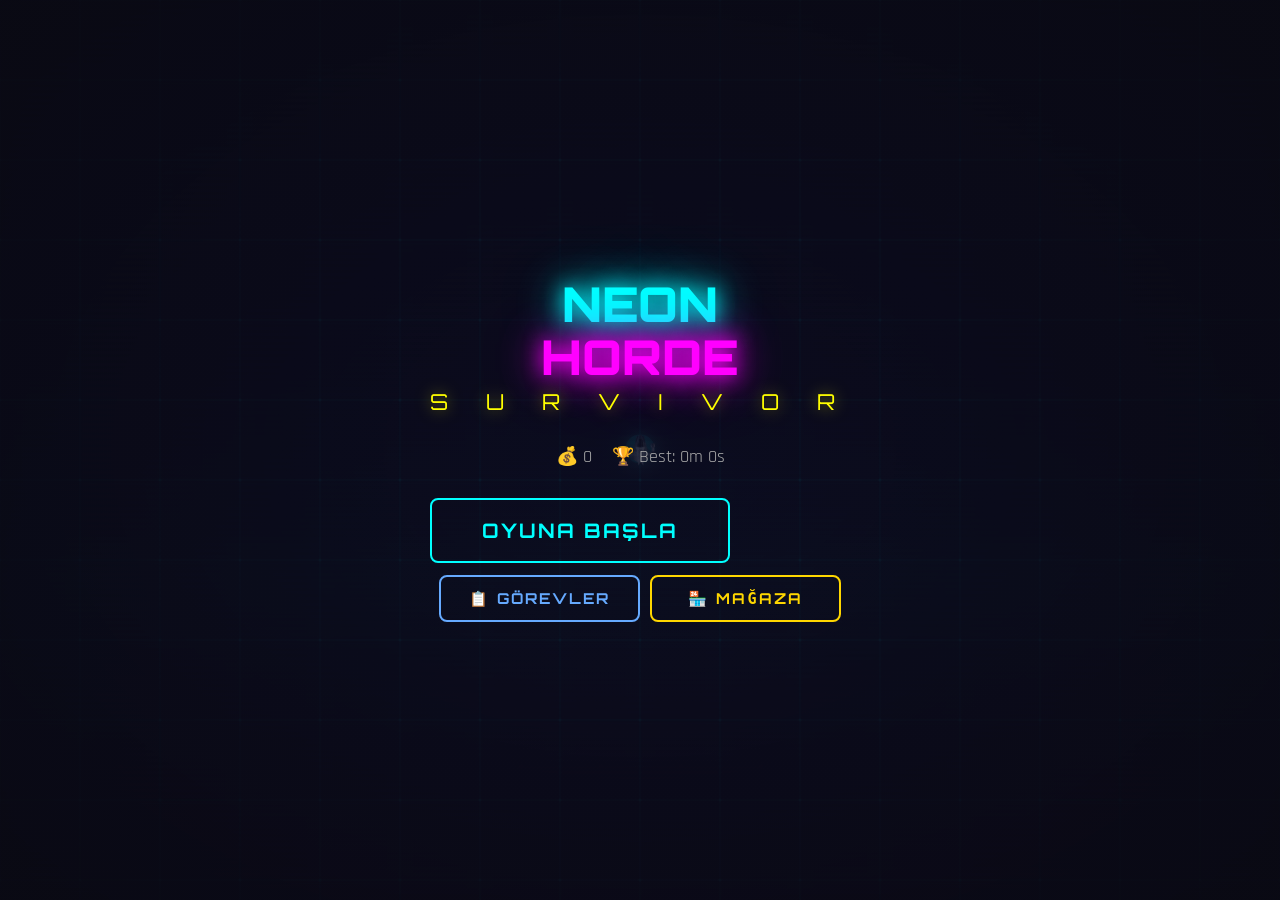
==== index.html @ 4c12ea90 "Bump script cache versions to v5 for camera override" ====
<!DOCTYPE html>
<html lang="tr">

<head>
    <meta charset="UTF-8">
    <meta name="viewport"
        content="width=device-width, initial-scale=1.0, maximum-scale=1.0, user-scalable=no, viewport-fit=cover">
    <meta name="apple-mobile-web-app-capable" content="yes">
    <meta name="mobile-web-app-capable" content="yes">
    <meta name="theme-color" content="#0a0a14">
    <meta name="description" content="Neon Horde: Survivor — Cyberpunk auto-shooter hayatta kalma oyunu">
    <title>Neon Horde: Survivor</title>
    <link rel="manifest" href="manifest.json">
    <link rel="preconnect" href="https://fonts.googleapis.com">
    <link rel="preconnect" href="https://fonts.gstatic.com" crossorigin>
    <link
        href="https://fonts.googleapis.com/css2?family=Orbitron:wght@400;700;900&family=Rajdhani:wght@400;600;700&display=swap"
        rel="stylesheet">
    <link rel="stylesheet" href="css/style.css?v=4">
</head>

<body>
    <!-- Landscape Warning -->
    <div id="landscape-warning">
        <div class="landscape-icon">🔄</div>
        <h2>Cihazı Yan Çevir</h2>
        <p>En iyi deneyim için lütfen cihazınızı yatay konuma getirin.</p>
    </div>

    <!-- Game Canvas -->
    <canvas id="game-canvas"></canvas>

    <!-- HUD Overlay -->
    <div id="hud">
        <!-- XP Bar (top full width) -->
        <div id="xp-bar-container">
            <div id="xp-bar-fill"></div>
            <span id="xp-text">0 / 10</span>
        </div>

        <!-- Top Left: HP + Level -->
        <div id="hud-top-left">
            <div id="level-text">LV 1</div>
            <div id="hp-bar-container">
                <div id="hp-bar-fill"></div>
                <span id="hp-text">100 / 100</span>
            </div>
        </div>

        <!-- Top Right: Timer + Kills + Gold -->
        <div id="hud-top-right">
            <div id="timer-text">00:00</div>
            <div id="kills-text">💀 0</div>
            <div id="gold-text">💰 0</div>
            <div id="fps-text">FPS -- | E --</div>
        </div>

        <!-- Bottom Left: Weapon Icons -->
        <div id="weapon-icons"></div>

        <!-- Bottom Right: Mute + Pause -->
        <div id="hud-bottom-right">
            <button id="dash-btn">🌀</button>
            <button id="pause-btn">⏸️</button>
            <button id="mute-btn">🔊</button>
        </div>

        <!-- Boss Warning Banner -->
        <div id="boss-warning"></div>

        <!-- Boss HP Bar -->
        <div id="boss-hp-container">
            <span id="boss-name">BOSS</span>
            <div id="boss-hp-bar">
                <div id="boss-hp-fill"></div>
            </div>
        </div>

        <!-- Level System HUD -->
        <div id="level-hud" style="display:none;">
            <span class="level-hud-level">⚔️ SEVİYE 1</span>
            <span class="level-hud-remain">💀 0 / 50</span>
            <div class="level-hud-bar"><div class="level-hud-bar-fill"></div></div>
        </div>

        <!-- Active Powerup Timers -->
        <div id="powerup-timers"></div>

        <!-- First-run tutorial overlay -->
        <div id="tutorial-overlay"></div>
    </div>

    <!-- Level Complete Overlay -->
    <div id="level-complete-overlay"></div>

    <!-- ======== SCREENS ======== -->

    <!-- Main Menu -->
    <div id="menu-screen" class="screen visible">
        <div class="menu-content">
            <h1 class="game-title">
                <span class="title-neon">NEON</span>
                <span class="title-horde">HORDE</span>
            </h1>
            <p class="game-subtitle">S U R V I V O R</p>
            <div class="menu-stats">
                <span id="menu-gold">💰 0</span>
                <span id="menu-highscore"></span>
            </div>
            <button id="start-btn" class="neon-btn">
                <span>OYUNA BAŞLA</span>
            </button>
            <div class="menu-secondary-btns">
                <button id="quest-btn" class="neon-btn quest-menu-btn">
                    <span>📋 GÖREVLER</span>
                </button>
                <button id="shop-btn" class="neon-btn shop-menu-btn">
                    <span>🏪 MAĞAZA</span>
                </button>
            </div>
        </div>

        <!-- Quest / Achievement Panel (overlay on menu) -->
        <div id="quest-panel" class="quest-panel">
            <div class="quest-panel-content">
                <h2 class="quest-panel-title">📋 GÖREVLER & BAŞARIMLAR</h2>
                <div id="quest-panel-body"></div>
                <button id="quest-panel-close" class="neon-btn end-btn">
                    <span>← KAPAT</span>
                </button>
            </div>
        </div>
    </div>

    <!-- Character Select -->
    <div id="charselect-screen" class="screen">
        <div class="charselect-content">
            <h2 class="charselect-title">KARAKTER SEÇ</h2>
            <p class="charselect-subtitle">Hayatta kalma tarzını belirle</p>
            <div id="char-grid"></div>
            <button id="char-start-btn" class="neon-btn">
                <span>▶ BAŞLA</span>
            </button>
            <button id="char-back-btn" class="neon-btn end-btn">
                <span>← GERİ</span>
            </button>
        </div>
    </div>

    <!-- Map Select -->
    <div id="mapselect-screen" class="screen">
        <div class="mapselect-content">
            <h2 class="mapselect-title">🗺️ HARİTA SEÇ</h2>
            <p class="mapselect-subtitle">Nereye düşmek istersin?</p>
            <div id="map-grid"></div>
            <button id="map-start-btn" class="neon-btn">
                <span>▶ BAŞLA</span>
            </button>
            <button id="map-back-btn" class="neon-btn end-btn">
                <span>← GERİ</span>
            </button>
        </div>
    </div>

    <!-- Pause Screen -->
    <div id="pause-screen" class="screen">
        <div class="pause-content">
            <h2 class="pause-title">DURDURULDU</h2>
            <div class="pause-settings">
                <button id="quality-toggle-btn" class="neon-btn postfx-toggle-btn">
                    <span>QUALITY: HIGH</span>
                </button>
                <button id="bloom-toggle-btn" class="neon-btn postfx-toggle-btn">
                    <span>BLOOM: AÇIK</span>
                </button>
                <button id="crt-toggle-btn" class="neon-btn postfx-toggle-btn">
                    <span>CRT: AÇIK</span>
                </button>
                <button id="chromatic-toggle-btn" class="neon-btn postfx-toggle-btn">
                    <span>CHROMATIC: AÇIK</span>
                </button>
                <button id="contrast-toggle-btn" class="neon-btn postfx-toggle-btn">
                    <span>KONTRAST: NORMAL</span>
                </button>
                <button id="hudsize-toggle-btn" class="neon-btn postfx-toggle-btn">
                    <span>HUD BOYUT: NORMAL</span>
                </button>
            </div>
            <div class="pause-buttons">
                <button id="resume-btn" class="neon-btn">
                    <span>▶️ DEVAM ET</span>
                </button>
                <button id="pause-menu-btn" class="neon-btn end-btn">
                    <span>🏠 ANA MENÜ</span>
                </button>
            </div>
        </div>
    </div>

    <!-- Level Up -->
    <div id="levelup-screen" class="screen">
        <h2 class="levelup-title">SEVİYE ATLADIN!</h2>
        <p class="levelup-subtitle">Bir yükseltme seç</p>
        <div id="card-container"></div>
    </div>

    <!-- Game Over -->
    <div id="gameover-screen" class="screen">
        <div class="gameover-content">
            <h2 class="gameover-title">GAME OVER</h2>
            <div class="gameover-buttons">
                <button id="go-revive-btn" class="neon-btn revive-btn">
                    <span>❤️ Diril (%50 HP)</span>
                </button>
                <button id="go-end-btn" class="neon-btn end-btn">
                    <span>Bitir</span>
                </button>
            </div>
        </div>
    </div>

    <!-- Results -->
    <div id="results-screen" class="screen">
        <div class="results-content">
            <h2 class="results-title">SONUÇLAR</h2>
            <div class="results-stats">
                <div class="result-row">
                    <span>⏱️ Süre</span>
                    <span id="result-time">0m 0s</span>
                </div>
                <div class="result-row">
                    <span>💀 Öldürme</span>
                    <span id="result-kills">0</span>
                </div>
                <div class="result-row gold-row">
                    <span>💰 Kazanılan Altın</span>
                    <span id="result-gold">0</span>
                </div>
                <div class="result-row">
                    <span>🏦 Toplam Altın</span>
                    <span id="result-total-gold">0</span>
                </div>
            </div>
            <div id="result-meta" class="results-meta"></div>
            <button id="double-gold-btn" class="neon-btn gold-btn">
                <span>💰 Altınları 2x Katla</span>
            </button>
            <button id="result-restart-btn" class="neon-btn">
                <span>YENİDEN OYNA</span>
            </button>
            <button id="result-menu-btn" class="neon-btn end-btn">
                <span>🏠 ANA MENÜ</span>
            </button>
        </div>
    </div>

    <!-- Simulated Ad Screen -->
    <div id="ad-screen" class="screen">
        <div class="ad-content">
            <div class="ad-placeholder">
                <div class="ad-icon">📺</div>
                <p>Reklam Simülasyonu</p>
                <div class="ad-countdown">3</div>
            </div>
        </div>
    </div>

    <!-- Shop Screen -->
    <div id="shop-screen" class="screen">
        <div class="shop-content">
            <h2 class="shop-title">🏪 MAĞAZA</h2>
            <p class="shop-gold-display">💰 <span id="shop-gold">0</span></p>
            <div class="shop-tabs" role="tablist" aria-label="Mağaza sekmeleri">
                <button id="shop-tab-upgrades" class="shop-tab-btn active" data-tab="upgrades" role="tab" aria-selected="true">
                    <span>YÜKSELTMELER</span>
                </button>
                <button id="shop-tab-characters" class="shop-tab-btn" data-tab="characters" role="tab" aria-selected="false">
                    <span>KARAKTER</span>
                </button>
                <button id="shop-tab-maps" class="shop-tab-btn" data-tab="maps" role="tab" aria-selected="false">
                    <span>HARİTA</span>
                </button>
            </div>

            <div id="shop-panel-upgrades" class="shop-panel visible" data-panel="upgrades">
                <div id="shop-grid"></div>
            </div>

            <div id="shop-panel-characters" class="shop-panel" data-panel="characters">
                <div id="shop-char-grid"></div>
            </div>

            <div id="shop-panel-maps" class="shop-panel" data-panel="maps">
                <div id="shop-map-grid"></div>
            </div>

            <button id="shop-back-btn" class="neon-btn">
                <span>← GERİ</span>
            </button>
        </div>
    </div>

    <!-- Scripts (order matters!) -->
    <script src="js/pool.js?v=5"></script>
    <script src="js/characters.js?v=5"></script>
    <script src="js/maps.js?v=5"></script>
    <script src="js/camera.js?v=5"></script>
    <script src="js/input.js?v=5"></script>
    <script src="js/audio.js?v=5"></script>
    <script src="js/renderer.js?v=5"></script>
    <script src="js/particles.js?v=5"></script>
    <script src="js/player.js?v=5"></script>
    <script src="js/enemy.js?v=5"></script>
    <script src="js/enemy_types.js?v=5"></script>
    <script src="js/enemy_sprites.js?v=5"></script>
    <script src="js/enemy_bullets.js?v=5"></script>
    <script src="js/weapons.js?v=5"></script>
    <script src="js/xp.js?v=5"></script>
    <script src="js/economy.js?v=5"></script>
    <script src="js/level_system.js?v=5"></script>
    <script src="js/ui.js?v=5"></script>
    <script src="js/main.js?v=5"></script>

    <!-- Extended enemy & UI systems (additive, no originals modified) -->
    <script src="js/enemy_types_extended.js?v=4"></script>
    <script src="js/boss_system.js?v=4"></script>
    <script src="js/enemy_behaviors.js?v=4"></script>
    <script src="js/ui_enhanced.js?v=4"></script>
    <script src="js/game_feel.js?v=4"></script>

    <script>
        if ('serviceWorker' in navigator) {
            window.addEventListener('load', () => {
                navigator.serviceWorker.getRegistrations()
                    .then((regs) => Promise.all(regs.map((r) => r.unregister())))
                    .catch(() => { });
            });
        }
    </script>
</body>

</html>
---- css/style.css ----
/* ============================================================
   style.css — Neon Horde: Survivor
   Cyberpunk / Vaporwave UI Theme
   ============================================================ */

/* ---- Reset & Base ---- */
* {
    margin: 0;
    padding: 0;
    box-sizing: border-box;
    -webkit-tap-highlight-color: transparent;
    user-select: none;
    -webkit-user-select: none;
}

html,
body {
    width: 100%;
    height: 100%;
    overflow: hidden;
    background: #0a0a14;
    font-family: 'Rajdhani', sans-serif;
    color: #e0e0e0;
    touch-action: none;
}

#game-canvas {
    position: fixed;
    top: 0;
    left: 0;
    width: 100%;
    height: 100%;
    display: block;
    z-index: 1;
    image-rendering: pixelated;
}

/* ---- SCREENS (overlays) ---- */
.screen {
    position: fixed;
    top: 0;
    left: 0;
    width: 100%;
    height: 100%;
    display: flex;
    flex-direction: column;
    align-items: center;
    justify-content: center;
    z-index: 100;
    pointer-events: none;
    opacity: 0;
    transition: opacity 0.4s ease;
}

.screen.visible {
    opacity: 1;
    pointer-events: auto;
}

/* ---- NEON BUTTON ---- */
.neon-btn {
    position: relative;
    padding: 14px 36px;
    font-family: 'Orbitron', monospace;
    font-size: 16px;
    font-weight: 700;
    color: #00ffff;
    background: transparent;
    border: 2px solid #00ffff;
    border-radius: 8px;
    cursor: pointer;
    text-transform: uppercase;
    letter-spacing: 2px;
    transition: all 0.3s ease;
    overflow: hidden;
    display: flex;
    align-items: center;
    justify-content: center;
    gap: 8px;
}

.neon-btn::before {
    content: '';
    position: absolute;
    top: 0;
    left: -100%;
    width: 100%;
    height: 100%;
    background: linear-gradient(90deg, transparent, rgba(0, 255, 255, 0.15), transparent);
    transition: left 0.5s ease;
}

.neon-btn:hover::before,
.neon-btn:active::before {
    left: 100%;
}

.neon-btn:hover,
.neon-btn:active {
    box-shadow: 0 0 20px rgba(0, 255, 255, 0.4),
        0 0 40px rgba(0, 255, 255, 0.1),
        inset 0 0 20px rgba(0, 255, 255, 0.05);
    background: rgba(0, 255, 255, 0.08);
    text-shadow: 0 0 10px #00ffff;
}

/* ======== MAIN MENU ======== */
#menu-screen {
    background: radial-gradient(ellipse at center, rgba(10, 10, 30, 0.85) 0%, rgba(10, 10, 20, 0.97) 100%);
}

.menu-content {
    text-align: center;
}

.game-title {
    font-family: 'Orbitron', monospace;
    font-size: 48px;
    font-weight: 900;
    line-height: 1.1;
    margin-bottom: 4px;
}

.title-neon {
    display: block;
    color: #00ffff;
    text-shadow: 0 0 20px #00ffff, 0 0 40px #00ffff, 0 0 80px rgba(0, 255, 255, 0.3);
    animation: titlePulse 3s ease-in-out infinite;
}

.title-horde {
    display: block;
    color: #ff00ff;
    text-shadow: 0 0 20px #ff00ff, 0 0 40px #ff00ff, 0 0 80px rgba(255, 0, 255, 0.3);
    animation: titlePulse 3s ease-in-out infinite 1.5s;
}

@keyframes titlePulse {

    0%,
    100% {
        opacity: 1;
    }

    50% {
        opacity: 0.85;
    }
}

.game-subtitle {
    font-family: 'Orbitron', monospace;
    font-size: 22px;
    color: #ffff00;
    letter-spacing: 16px;
    text-shadow: 0 0 15px rgba(255, 255, 0, 0.5);
    margin-bottom: 30px;
}

.menu-stats {
    display: flex;
    gap: 20px;
    justify-content: center;
    font-family: 'Rajdhani', sans-serif;
    font-size: 18px;
    color: #aaa;
    margin-bottom: 30px;
}

#start-btn {
    font-size: 20px;
    padding: 18px 50px;
    animation: btnFloat 3s ease-in-out infinite;
    margin-bottom: 12px;
}

.shop-menu-btn {
    color: #ffd700;
    border-color: #ffd700;
    font-size: 15px;
    padding: 12px 36px;
}

.shop-menu-btn:hover,
.shop-menu-btn:active {
    box-shadow: 0 0 20px rgba(255, 215, 0, 0.4),
        inset 0 0 20px rgba(255, 215, 0, 0.05);
    background: rgba(255, 215, 0, 0.08);
    text-shadow: 0 0 10px #ffd700;
}

/* ---- Menu Secondary Buttons Row ---- */
.menu-secondary-btns {
    display: flex;
    gap: 10px;
    justify-content: center;
}

.quest-menu-btn {
    color: #66aaff;
    border-color: #66aaff;
    font-size: 15px;
    padding: 12px 28px;
}

.quest-menu-btn:hover,
.quest-menu-btn:active {
    box-shadow: 0 0 20px rgba(102, 170, 255, 0.4),
        inset 0 0 20px rgba(102, 170, 255, 0.05);
    background: rgba(102, 170, 255, 0.08);
    text-shadow: 0 0 10px #66aaff;
}

/* ---- Quest Panel (overlay on menu) ---- */
.quest-panel {
    display: none;
    position: fixed;
    top: 0;
    left: 0;
    width: 100%;
    height: 100%;
    background: rgba(0, 0, 0, 0.88);
    backdrop-filter: blur(12px);
    z-index: 200;
    overflow-y: auto;
    -webkit-overflow-scrolling: touch;
    align-items: flex-start;
    justify-content: center;
    padding: 30px 0;
}

.quest-panel.visible {
    display: flex;
}

.quest-panel-content {
    text-align: center;
    max-width: 400px;
    width: 90%;
    margin: auto;
}

.quest-panel-title {
    font-family: 'Orbitron', monospace;
    font-size: 20px;
    font-weight: 900;
    color: #66aaff;
    text-shadow: 0 0 20px rgba(102, 170, 255, 0.5);
    margin-bottom: 20px;
}

.quest-panel-content .meta-section {
    text-align: left;
}

.quest-panel-content .neon-btn {
    margin-top: 20px;
}

@keyframes btnFloat {

    0%,
    100% {
        transform: translateY(0);
    }

    50% {
        transform: translateY(-5px);
    }
}

/* ======== HUD ======== */
#hud {
    position: fixed;
    top: 0;
    left: 0;
    width: 100%;
    height: 100%;
    z-index: 50;
    pointer-events: none;
    opacity: 0;
    transition: opacity 0.3s ease;
}

#hud.visible {
    opacity: 1;
}

#hud>* {
    pointer-events: auto;
}

#tutorial-overlay {
    position: absolute;
    left: 50%;
    top: 18%;
    transform: translateX(-50%);
    min-width: 260px;
    max-width: min(86vw, 560px);
    padding: 10px 16px;
    border: 1px solid rgba(0, 255, 255, 0.45);
    border-radius: 8px;
    background: rgba(5, 12, 24, 0.8);
    color: #c6f8ff;
    font-family: 'Rajdhani', sans-serif;
    font-size: 17px;
    font-weight: 600;
    letter-spacing: 0.3px;
    text-align: center;
    text-shadow: 0 0 8px rgba(0, 255, 255, 0.4);
    box-shadow: 0 0 14px rgba(0, 255, 255, 0.14);
    opacity: 0;
    transition: opacity 0.2s ease;
    pointer-events: none;
}

#tutorial-overlay.visible {
    opacity: 1;
}

body.access-contrast #hud {
    filter: contrast(1.18) saturate(1.08);
}

body.access-contrast #hud-top-right,
body.access-contrast #level-text,
body.access-contrast #hp-text,
body.access-contrast #xp-text {
    color: #ffffff;
    text-shadow: 0 0 6px rgba(255, 255, 255, 0.85);
}

body.hud-large #hud-top-right,
body.hud-large #level-text,
body.hud-large #hp-text,
body.hud-large #xp-text {
    transform-origin: top left;
    zoom: 1.12;
}

/* XP Bar */
#xp-bar-container {
    position: absolute;
    top: 0;
    left: 0;
    width: 100%;
    height: 6px;
    background: rgba(0, 0, 0, 0.5);
    pointer-events: none;
}

#xp-bar-fill {
    height: 100%;
    width: 0%;
    background: linear-gradient(90deg, #00ffcc, #00ff88);
    box-shadow: 0 0 10px #00ffcc, 0 0 20px rgba(0, 255, 204, 0.3);
    transition: width 0.2s ease;
}

#xp-text {
    position: absolute;
    top: 8px;
    left: 50%;
    transform: translateX(-50%);
    font-family: 'Rajdhani', sans-serif;
    font-size: 12px;
    color: #00ffcc;
    text-shadow: 0 0 5px #00ffcc;
    pointer-events: none;
}

/* HP Bar */
#hud-top-left {
    position: absolute;
    top: 14px;
    left: 12px;
    display: flex;
    align-items: center;
    gap: 10px;
}

#level-text {
    font-family: 'Orbitron', monospace;
    font-size: 14px;
    font-weight: 700;
    color: #00ffcc;
    text-shadow: 0 0 8px #00ffcc;
    white-space: nowrap;
}

#hp-bar-container {
    position: relative;
    width: 120px;
    height: 14px;
    background: rgba(0, 0, 0, 0.5);
    border: 1px solid rgba(0, 255, 136, 0.3);
    border-radius: 3px;
    overflow: hidden;
}

#hp-bar-fill {
    height: 100%;
    width: 100%;
    background: #00ff88;
    transition: width 0.2s ease, background-color 0.3s ease;
    box-shadow: 0 0 8px currentColor;
}

#hp-text {
    position: absolute;
    top: 0;
    left: 0;
    width: 100%;
    height: 100%;
    display: flex;
    align-items: center;
    justify-content: center;
    font-family: 'Rajdhani', sans-serif;
    font-size: 10px;
    font-weight: 700;
    color: #fff;
    text-shadow: 0 1px 2px rgba(0, 0, 0, 0.8);
}

/* Top Right Stats */
#hud-top-right {
    position: absolute;
    top: 14px;
    right: 12px;
    text-align: right;
    font-family: 'Orbitron', monospace;
    font-size: 13px;
    display: flex;
    flex-direction: column;
    gap: 2px;
}

#timer-text {
    color: #ffff00;
    font-size: 18px;
    font-weight: 700;
    text-shadow: 0 0 10px rgba(255, 255, 0, 0.4);
}

#kills-text {
    color: #ff6688;
    font-size: 13px;
    padding: 2px 4px;
    border-radius: 4px;
    transition: color 0.2s ease, text-shadow 0.2s ease, background 0.1s linear, border-bottom 0.2s ease;
}

#kills-text.combo-active {
    color: #ffcc66;
    text-shadow: 0 0 12px rgba(255, 204, 102, 0.6);
    animation: comboPulse 0.45s ease;
}

@keyframes comboPulse {
    0% {
        transform: scale(1);
    }

    30% {
        transform: scale(1.1);
    }

    60% {
        transform: scale(1.05);
    }

    100% {
        transform: scale(1);
    }
}

#gold-text {
    color: #ffd700;
    font-size: 13px;
}


#fps-text {
    color: #88d9ff;
    font-size: 11px;
    letter-spacing: 0.4px;
    opacity: 0.85;
    text-shadow: 0 0 6px rgba(136, 217, 255, 0.35);
}

/* Weapon Icons */
#weapon-icons {
    position: absolute;
    bottom: 16px;
    left: 12px;
    display: flex;
    gap: 8px;
    pointer-events: none;
}

.weapon-icon {
    width: 44px;
    height: 44px;
    border: 1.5px solid rgba(255, 255, 255, 0.2);
    border-radius: 8px;
    display: flex;
    flex-direction: column;
    align-items: center;
    justify-content: center;
    backdrop-filter: blur(6px);
    background: rgba(0, 0, 0, 0.3);
    position: relative;
}

.weapon-icon-emoji {
    font-size: 18px;
}

.weapon-level {
    font-family: 'Rajdhani', sans-serif;
    font-size: 9px;
    color: #aaa;
    font-weight: 700;
}

.weapon-rarity {
    position: absolute;
    top: 2px;
    right: 4px;
    font-size: 8px;
    font-family: 'Orbitron', monospace;
    font-weight: 700;
    letter-spacing: 0.5px;
}

/* Mute + Pause Buttons */
#hud-bottom-right {
    position: absolute;
    bottom: 16px;
    right: 12px;
    display: flex;
    gap: 8px;
    pointer-events: auto;
}

#mute-btn,
#pause-btn,
#dash-btn {
    width: 44px;
    height: 44px;
    border: 1.5px solid rgba(255, 255, 255, 0.2);
    border-radius: 8px;
    background: rgba(0, 0, 0, 0.3);
    backdrop-filter: blur(6px);
    cursor: pointer;
    font-size: 20px;
    color: #fff;
    display: flex;
    align-items: center;
    justify-content: center;
}

#dash-btn {
    border-color: rgba(0, 255, 255, 0.35);
    color: #aeefff;
}

/* ======== PAUSE SCREEN ======== */
#pause-screen {
    background: rgba(0, 0, 0, 0.75);
    backdrop-filter: blur(8px);
}

.pause-content {
    text-align: center;
}

.pause-settings {
    display: flex;
    flex-direction: column;
    gap: 10px;
    align-items: center;
    margin-bottom: 18px;
}

.postfx-toggle-btn {
    min-width: 240px;
    padding: 10px 20px;
    font-size: 13px;
    letter-spacing: 1px;
}

.postfx-toggle-btn.off {
    color: #ff6677;
    border-color: #ff6677;
}

.postfx-toggle-btn.off:hover,
.postfx-toggle-btn.off:active {
    box-shadow: 0 0 20px rgba(255, 102, 119, 0.35),
        inset 0 0 16px rgba(255, 102, 119, 0.08);
    background: rgba(255, 102, 119, 0.08);
    text-shadow: 0 0 8px #ff6677;
}

.pause-title {
    font-family: 'Orbitron', monospace;
    font-size: 36px;
    font-weight: 900;
    color: #00ffff;
    text-shadow: 0 0 20px #00ffff, 0 0 40px rgba(0, 255, 255, 0.3);
    margin-bottom: 30px;
}

.pause-buttons {
    display: flex;
    flex-direction: column;
    gap: 16px;
    align-items: center;
}

/* ======== BOSS UI ======== */
#boss-warning {
    position: absolute;
    top: 35%;
    left: 50%;
    transform: translateX(-50%);
    font-family: 'Orbitron', monospace;
    font-size: 28px;
    font-weight: 900;
    color: #ff4400;
    text-shadow: 0 0 30px #ff4400, 0 0 60px rgba(255, 68, 0, 0.4);
    pointer-events: none;
    opacity: 0;
    transition: opacity 0.3s ease;
    white-space: nowrap;
    z-index: 60;
    animation: none;
}

#boss-warning.visible {
    opacity: 1;
    animation: bossShake 0.15s ease-in-out 4;
}

@keyframes bossShake {

    0%,
    100% {
        transform: translateX(-50%) translateY(0);
    }

    25% {
        transform: translateX(-50%) translateY(-4px) rotate(-1deg);
    }

    75% {
        transform: translateX(-50%) translateY(4px) rotate(1deg);
    }
}

#boss-hp-container {
    position: absolute;
    bottom: 70px;
    left: 50%;
    transform: translateX(-50%);
    width: 300px;
    text-align: center;
    pointer-events: none;
    opacity: 0;
    transition: opacity 0.3s ease;
    z-index: 55;
}

#boss-hp-container.visible {
    opacity: 1;
}

#boss-name {
    font-family: 'Orbitron', monospace;
    font-size: 12px;
    font-weight: 700;
    color: #ff4400;
    text-shadow: 0 0 10px rgba(255, 68, 0, 0.5);
    display: block;
    margin-bottom: 4px;
}

#boss-hp-bar {
    width: 100%;
    height: 8px;
    background: rgba(0, 0, 0, 0.6);
    border: 1px solid rgba(255, 68, 0, 0.4);
    border-radius: 4px;
    overflow: hidden;
}

#boss-hp-fill {
    height: 100%;
    width: 100%;
    background: linear-gradient(90deg, #ff0000, #ff4400, #ff6600);
    box-shadow: 0 0 10px rgba(255, 68, 0, 0.5);
    transition: width 0.15s ease;
    border-radius: 4px;
}

/* ======== LEVEL UP SCREEN ======== */
#levelup-screen {
    background: rgba(0, 0, 0, 0.75);
    backdrop-filter: blur(8px);
}

.levelup-title {
    font-family: 'Orbitron', monospace;
    font-size: 32px;
    font-weight: 900;
    color: #00ffcc;
    text-shadow: 0 0 20px #00ffcc, 0 0 40px rgba(0, 255, 204, 0.3);
    margin-bottom: 4px;
    animation: scaleIn 0.4s ease;
}

.levelup-subtitle {
    font-family: 'Rajdhani', sans-serif;
    font-size: 16px;
    color: #aaa;
    margin-bottom: 24px;
}

#card-container {
    display: flex;
    gap: 16px;
    justify-content: center;
    flex-wrap: wrap;
    max-width: 600px;
    padding: 0 16px;
}

/* Glassmorphism Upgrade Card */
.upgrade-card {
    width: 160px;
    padding: 20px 16px;
    backdrop-filter: blur(16px);
    -webkit-backdrop-filter: blur(16px);
    background: rgba(255, 255, 255, 0.08);
    border: 1px solid rgba(255, 255, 255, 0.15);
    border-radius: 16px;
    box-shadow: 0 8px 32px rgba(0, 0, 0, 0.4);
    cursor: pointer;
    transition: all 0.3s ease;
    text-align: center;
    animation: cardSlideUp 0.5s ease backwards;
}

.upgrade-card:hover,
.upgrade-card:active {
    transform: translateY(-6px) scale(1.03);
    border-color: rgba(255, 255, 255, 0.35);
    box-shadow: 0 12px 40px rgba(0, 0, 0, 0.5), 0 0 30px rgba(0, 255, 255, 0.1);
    background: rgba(255, 255, 255, 0.12);
}

@keyframes cardSlideUp {
    from {
        opacity: 0;
        transform: translateY(30px);
    }

    to {
        opacity: 1;
        transform: translateY(0);
    }
}

.card-icon {
    font-size: 36px;
    margin-bottom: 8px;
}

.card-name {
    font-family: 'Orbitron', monospace;
    font-size: 13px;
    font-weight: 700;
    margin-bottom: 4px;
}

.card-level {
    font-family: 'Rajdhani', sans-serif;
    font-size: 13px;
    color: #00ffcc;
    font-weight: 700;
    margin-bottom: 8px;
}

.card-desc {
    font-family: 'Rajdhani', sans-serif;
    font-size: 12px;
    color: #bbb;
    line-height: 1.3;
}

/* ======== ADVANCED GRID MODE (LV11+) ======== */
#card-container.advanced-grid {
    max-width: 90vw;
    display: flex;
    flex-wrap: wrap;
    gap: 12px;
    justify-content: center;
}

#card-container.advanced-grid .upgrade-card {
    width: 130px;
    padding: 14px 10px;
}

.advanced-card {
    border-color: rgba(255, 136, 0, 0.3) !important;
    box-shadow: 0 4px 20px rgba(255, 136, 0, 0.15) !important;
}

.advanced-card:hover,
.advanced-card:active {
    border-color: rgba(255, 136, 0, 0.6) !important;
    box-shadow: 0 8px 30px rgba(255, 136, 0, 0.3) !important;
}

/* ======== POWERUP TIMERS HUD ======== */
#powerup-timers {
    position: absolute;
    top: 50px;
    right: 12px;
    display: flex;
    flex-direction: column;
    gap: 4px;
    pointer-events: none;
    z-index: 50;
}

.powerup-timer-item {
    display: flex;
    align-items: center;
    gap: 6px;
    font-family: 'Rajdhani', sans-serif;
    font-size: 12px;
}

.pt-icon {
    font-size: 16px;
    width: 20px;
    text-align: center;
}

.pt-bar-bg {
    width: 80px;
    height: 5px;
    background: rgba(0, 0, 0, 0.5);
    border-radius: 3px;
    overflow: hidden;
}

.pt-bar-fill {
    height: 100%;
    border-radius: 3px;
    transition: width 0.2s linear;
}

.pt-time {
    font-weight: 700;
    font-size: 11px;
    min-width: 22px;
    text-align: right;
}

/* ======== GAME OVER ======== */
#gameover-screen {
    background: rgba(0, 0, 0, 0.8);
    backdrop-filter: blur(8px);
}

.gameover-content {
    text-align: center;
}

.gameover-title {
    font-family: 'Orbitron', monospace;
    font-size: 42px;
    font-weight: 900;
    color: #ff0044;
    text-shadow: 0 0 30px #ff0044, 0 0 60px rgba(255, 0, 68, 0.3);
    margin-bottom: 30px;
    animation: titlePulse 2s ease-in-out infinite;
}

.gameover-buttons {
    display: flex;
    flex-direction: column;
    gap: 16px;
    align-items: center;
}

.revive-btn {
    color: #00ff88;
    border-color: #00ff88;
}

.revive-btn:hover,
.revive-btn:active {
    box-shadow: 0 0 20px rgba(0, 255, 136, 0.4),
        inset 0 0 20px rgba(0, 255, 136, 0.05);
    background: rgba(0, 255, 136, 0.08);
    text-shadow: 0 0 10px #00ff88;
}

.end-btn {
    color: #ff6666;
    border-color: #ff6666;
    font-size: 14px;
    padding: 10px 30px;
}

.end-btn:hover,
.end-btn:active {
    box-shadow: 0 0 15px rgba(255, 102, 102, 0.3);
    background: rgba(255, 102, 102, 0.08);
}

/* ======== RESULTS ======== */
#results-screen {
    background: rgba(0, 0, 0, 0.85);
    backdrop-filter: blur(10px);
    overflow-y: auto;
    -webkit-overflow-scrolling: touch;
}

.results-content {
    text-align: center;
    max-width: 360px;
    width: 90%;
    padding: 30px 0;
}

.results-title {
    font-family: 'Orbitron', monospace;
    font-size: 28px;
    font-weight: 900;
    color: #ffff00;
    text-shadow: 0 0 20px rgba(255, 255, 0, 0.5);
    margin-bottom: 24px;
}

.results-stats {
    backdrop-filter: blur(16px);
    background: rgba(255, 255, 255, 0.06);
    border: 1px solid rgba(255, 255, 255, 0.1);
    border-radius: 12px;
    padding: 16px 20px;
    margin-bottom: 20px;
}

.result-row {
    display: flex;
    justify-content: space-between;
    align-items: center;
    padding: 8px 0;
    font-family: 'Rajdhani', sans-serif;
    font-size: 16px;
    font-weight: 600;
    border-bottom: 1px solid rgba(255, 255, 255, 0.06);
}

.result-row:last-child {
    border-bottom: none;
}

.gold-row {
    color: #ffd700;
}

.gold-btn {
    color: #ffd700;
    border-color: #ffd700;
    margin-bottom: 12px;
    width: 100%;
}

.gold-btn:hover,
.gold-btn:active {
    box-shadow: 0 0 20px rgba(255, 215, 0, 0.4);
    background: rgba(255, 215, 0, 0.08);
    text-shadow: 0 0 10px #ffd700;
}

/* ======== RESULTS META PROGRESS ======== */
.results-meta {
    margin: 14px 0 18px;
    width: 100%;
}

.meta-section {
    margin-bottom: 12px;
    padding: 10px 12px;
    background: rgba(255, 255, 255, 0.04);
    border-radius: 10px;
    border: 1px solid rgba(255, 255, 255, 0.08);
}

.meta-label {
    font-family: 'Orbitron', monospace;
    font-size: 11px;
    font-weight: 700;
    color: #aaa;
    margin-bottom: 6px;
    letter-spacing: 0.5px;
}

.meta-quest-text {
    font-family: 'Rajdhani', sans-serif;
    font-size: 13px;
    color: #ddd;
    margin-bottom: 6px;
}

.meta-bar {
    width: 100%;
    height: 6px;
    border-radius: 999px;
    background: rgba(0, 0, 0, 0.4);
    overflow: hidden;
    border: 1px solid rgba(255, 255, 255, 0.1);
}

.meta-bar-fill {
    height: 100%;
    border-radius: 999px;
    transition: width 0.5s ease;
    box-shadow: 0 0 8px currentColor;
}

.meta-bar-label {
    font-family: 'Rajdhani', sans-serif;
    font-size: 11px;
    color: #999;
    margin-top: 4px;
    text-align: right;
}

.meta-ach {
    display: flex;
    justify-content: space-between;
    align-items: center;
    padding: 3px 0;
    font-family: 'Rajdhani', sans-serif;
    font-size: 13px;
}

.meta-ach-name {
    color: #ccc;
}

.meta-ach-prog {
    color: #888;
    font-size: 11px;
}

.meta-unlock {
    font-family: 'Orbitron', monospace;
    font-size: 13px;
    color: #ffcc00;
    padding: 4px 0;
    text-shadow: 0 0 10px rgba(255, 204, 0, 0.4);
}

#result-restart-btn {
    width: 100%;
}

/* ======== SIMULATED AD ======== */
#ad-screen {
    background: rgba(0, 0, 0, 0.9);
    z-index: 200;
}

.ad-content {
    text-align: center;
}

.ad-placeholder {
    backdrop-filter: blur(16px);
    background: rgba(255, 255, 255, 0.06);
    border: 1px solid rgba(255, 255, 255, 0.1);
    border-radius: 16px;
    padding: 40px 50px;
}

.ad-icon {
    font-size: 48px;
    margin-bottom: 12px;
}

.ad-placeholder p {
    font-family: 'Rajdhani', sans-serif;
    font-size: 18px;
    color: #aaa;
    margin-bottom: 16px;
}

.ad-countdown {
    font-family: 'Orbitron', monospace;
    font-size: 42px;
    font-weight: 900;
    color: #00ffff;
    text-shadow: 0 0 20px #00ffff;
    animation: countdownPulse 1s ease-in-out infinite;
}

@keyframes countdownPulse {

    0%,
    100% {
        transform: scale(1);
    }

    50% {
        transform: scale(1.15);
    }
}

/* ======== SHOP SCREEN ======== */
#shop-screen {
    background: radial-gradient(ellipse at center, rgba(10, 10, 30, 0.9) 0%, rgba(10, 10, 20, 0.97) 100%);
    overflow-y: auto;
    padding: 20px;
    justify-content: flex-start;
    padding-top: 24px;
    padding-bottom: 40px;
}

.shop-content {
    text-align: center;
    max-width: 700px;
    width: 100%;
}

.shop-title {
    font-family: 'Orbitron', monospace;
    font-size: 28px;
    font-weight: 900;
    color: #ffd700;
    text-shadow: 0 0 20px rgba(255, 215, 0, 0.5);
    margin-bottom: 8px;
}

.shop-gold-display {
    font-family: 'Orbitron', monospace;
    font-size: 22px;
    color: #ffd700;
    text-shadow: 0 0 10px rgba(255, 215, 0, 0.3);
    margin-bottom: 20px;
}

.shop-tabs {
    display: grid;
    grid-template-columns: repeat(3, minmax(0, 1fr));
    gap: 8px;
    margin-bottom: 14px;
    position: sticky;
    top: 8px;
    z-index: 20;
    padding: 6px;
    border-radius: 12px;
    background: rgba(8, 8, 20, 0.78);
    backdrop-filter: blur(8px);
}

.shop-tab-btn {
    border: 1px solid rgba(255, 255, 255, 0.2);
    border-radius: 10px;
    background: rgba(255, 255, 255, 0.05);
    color: #cfcfcf;
    font-family: 'Orbitron', monospace;
    font-size: 11px;
    font-weight: 700;
    letter-spacing: 0.6px;
    padding: 10px 8px;
    cursor: pointer;
    transition: all 0.25s ease;
}

.shop-tab-btn:hover,
.shop-tab-btn:active {
    border-color: rgba(255, 255, 255, 0.4);
    color: #ffffff;
}

.shop-tab-btn.active {
    border-color: #ffd700;
    color: #ffd700;
    box-shadow: 0 0 14px rgba(255, 215, 0, 0.25);
    background: rgba(255, 215, 0, 0.08);
}

.shop-panel {
    display: none;
}

.shop-panel.visible {
    display: block;
}

#shop-grid {
    display: grid;
    grid-template-columns: repeat(auto-fill, minmax(180px, 1fr));
    gap: 14px;
    margin-bottom: 20px;
}

#shop-char-grid {
    display: grid;
    grid-template-columns: repeat(2, 1fr);
    gap: 10px;
    margin-bottom: 20px;
}

#shop-map-grid {
    display: grid;
    grid-template-columns: repeat(3, 1fr);
    gap: 12px;
    margin-bottom: 20px;
}

.shop-item {
    backdrop-filter: blur(16px);
    -webkit-backdrop-filter: blur(16px);
    background: rgba(255, 255, 255, 0.06);
    border: 1px solid rgba(255, 255, 255, 0.12);
    border-radius: 14px;
    padding: 16px 12px;
    cursor: pointer;
    transition: all 0.3s ease;
    text-align: center;
    position: relative;
    overflow: hidden;
}

.shop-item:hover,
.shop-item:active {
    transform: translateY(-3px);
    border-color: rgba(255, 255, 255, 0.3);
    box-shadow: 0 8px 30px rgba(0, 0, 0, 0.4), 0 0 20px rgba(255, 215, 0, 0.08);
    background: rgba(255, 255, 255, 0.1);
}

.shop-item.maxed {
    border-color: rgba(0, 255, 136, 0.3);
    cursor: default;
    opacity: 0.7;
}

.shop-item.maxed::after {
    content: 'MAX';
    position: absolute;
    top: 8px;
    right: 8px;
    font-family: 'Orbitron', monospace;
    font-size: 9px;
    font-weight: 700;
    color: #00ff88;
    background: rgba(0, 255, 136, 0.15);
    padding: 2px 6px;
    border-radius: 4px;
}

.shop-item-icon {
    font-size: 30px;
    margin-bottom: 6px;
}

.shop-item-name {
    font-family: 'Orbitron', monospace;
    font-size: 11px;
    font-weight: 700;
    margin-bottom: 4px;
}

.shop-item-desc {
    font-family: 'Rajdhani', sans-serif;
    font-size: 12px;
    color: #aaa;
    margin-bottom: 8px;
}

.shop-item-level-bar {
    height: 4px;
    background: rgba(255, 255, 255, 0.1);
    border-radius: 2px;
    margin-bottom: 8px;
    overflow: hidden;
}

.shop-item-level-fill {
    height: 100%;
    border-radius: 2px;
    transition: width 0.3s ease;
}

.shop-item-cost {
    font-family: 'Orbitron', monospace;
    font-size: 13px;
    font-weight: 700;
    color: #ffd700;
}

.shop-item-cost.cant-afford {
    color: #ff4466;
}

#shop-back-btn {
    margin-top: 8px;
}

/* ======== SCALE IN ANIMATION ======== */
@keyframes scaleIn {
    from {
        opacity: 0;
        transform: scale(0.8);
    }

    to {
        opacity: 1;
        transform: scale(1);
    }
}

/* ======== CHARACTER SELECT ======== */
#charselect-screen {
    background: radial-gradient(ellipse at center, rgba(10, 10, 30, 0.9) 0%, rgba(10, 10, 20, 0.97) 100%);
    overflow-y: auto;
    padding: 20px;
    justify-content: flex-start;
    padding-top: 40px;
    padding-bottom: 40px;
}

.charselect-content {
    text-align: center;
    max-width: 800px;
    width: 100%;
}

.charselect-title {
    font-family: 'Orbitron', monospace;
    font-size: 28px;
    font-weight: 900;
    color: #00ffcc;
    text-shadow: 0 0 20px rgba(0, 255, 204, 0.5);
    margin-bottom: 4px;
    animation: scaleIn 0.4s ease;
}

.charselect-subtitle {
    font-family: 'Rajdhani', sans-serif;
    font-size: 15px;
    color: #888;
    margin-bottom: 20px;
}

#char-grid {
    display: grid;
    grid-template-columns: repeat(3, 1fr);
    gap: 12px;
    margin-bottom: 20px;
}

.char-card {
    backdrop-filter: blur(16px);
    -webkit-backdrop-filter: blur(16px);
    background: rgba(255, 255, 255, 0.06);
    border: 2px solid rgba(255, 255, 255, 0.12);
    border-radius: 14px;
    padding: 10px 8px 10px;
    cursor: pointer;
    transition: all 0.3s ease;
    text-align: center;
    position: relative;
    overflow: visible;
}

.char-card:hover,
.char-card:active {
    transform: translateY(-3px);
    background: rgba(255, 255, 255, 0.1);
}

.char-card.selected {
    border-width: 2px;
    background: rgba(255, 255, 255, 0.1);
    transform: translateY(-2px);
}

.char-card.selected::after {
    content: '✓';
    position: absolute;
    top: 6px;
    right: 8px;
    font-size: 14px;
    font-weight: 900;
    color: #00ff88;
}

.char-icon {
    font-size: 32px;
    margin-bottom: 4px;
    min-height: 72px;
    display: flex;
    align-items: center;
    justify-content: center;
    overflow: visible;
}

.char-sprite {
    width: 68px;
    height: 68px;
    object-fit: contain;
    display: block;
}

.char-name {
    font-family: 'Orbitron', monospace;
    font-size: 13px;
    font-weight: 900;
    margin-bottom: 2px;
}

.char-title {
    font-family: 'Rajdhani', sans-serif;
    font-size: 11px;
    color: #888;
    margin-bottom: 8px;
}

.char-stats {
    margin-bottom: 8px;
}

.char-stat-row {
    display: flex;
    align-items: center;
    gap: 6px;
    margin-bottom: 3px;
    font-family: 'Rajdhani', sans-serif;
    font-size: 10px;
    color: #aaa;
}

.char-stat-row span {
    min-width: 44px;
    text-align: left;
    font-weight: 600;
}

.char-stat-bar {
    flex: 1;
    height: 4px;
    background: rgba(255, 255, 255, 0.08);
    border-radius: 2px;
    overflow: hidden;
}

.char-stat-fill {
    height: 100%;
    border-radius: 2px;
    transition: width 0.3s ease;
}

.char-passive {
    font-family: 'Orbitron', monospace;
    font-size: 9px;
    font-weight: 700;
    color: #ffcc00;
    text-shadow: 0 0 6px rgba(255, 204, 0, 0.3);
    margin-bottom: 4px;
    letter-spacing: 0.5px;
}

.char-desc {
    font-family: 'Rajdhani', sans-serif;
    font-size: 11px;
    color: #999;
    line-height: 1.3;
}

#char-start-btn {
    font-size: 18px;
    padding: 14px 44px;
    margin-bottom: 10px;
    animation: btnFloat 3s ease-in-out infinite;
}

#char-back-btn {
    font-size: 13px;
    padding: 10px 28px;
}

/* ======== MAP SELECT ======== */
#mapselect-screen {
    background: radial-gradient(ellipse at center, rgba(10, 10, 30, 0.9) 0%, rgba(10, 10, 20, 0.97) 100%);
    overflow-y: auto;
    padding: 20px;
}

.mapselect-content {
    text-align: center;
    max-width: 700px;
    width: 100%;
}

.mapselect-title {
    font-family: 'Orbitron', monospace;
    font-size: 28px;
    font-weight: 900;
    color: #ffcc00;
    text-shadow: 0 0 20px rgba(255, 204, 0, 0.5);
    margin-bottom: 4px;
    animation: scaleIn 0.4s ease;
}

.mapselect-subtitle {
    font-family: 'Rajdhani', sans-serif;
    font-size: 15px;
    color: #888;
    margin-bottom: 20px;
}

#map-grid {
    display: grid;
    grid-template-columns: repeat(3, 1fr);
    gap: 12px;
    margin-bottom: 20px;
}

.map-card {
    backdrop-filter: blur(16px);
    -webkit-backdrop-filter: blur(16px);
    background: rgba(255, 255, 255, 0.06);
    border: 2px solid rgba(255, 255, 255, 0.12);
    border-radius: 14px;
    padding: 10px 12px 14px;
    cursor: pointer;
    transition: all 0.3s ease;
    text-align: center;
    position: relative;
    min-height: 210px;
}

.map-preview {
    width: 100%;
    height: 46px;
    border-radius: 9px;
    margin-bottom: 8px;
    position: relative;
    overflow: hidden;
    border: 1px solid rgba(255, 255, 255, 0.2);
}

.map-preview::after {
    content: '';
    position: absolute;
    inset: 0;
    background: repeating-linear-gradient(to bottom,
            rgba(255, 255, 255, 0.08) 0px,
            rgba(255, 255, 255, 0.08) 1px,
            transparent 1px,
            transparent 4px);
    opacity: 0.28;
}

.map-preview-glow {
    position: absolute;
    width: 44%;
    height: 140%;
    top: -20%;
    left: -14%;
    border-radius: 50%;
    filter: blur(16px);
}

.map-card:hover:not(.locked),
.map-card:active:not(.locked) {
    transform: translateY(-3px);
    background: rgba(255, 255, 255, 0.1);
}

.map-card.selected {
    background: rgba(255, 255, 255, 0.1);
    transform: translateY(-2px);
}

.map-card.selected::after {
    content: '✓';
    position: absolute;
    top: 6px;
    right: 8px;
    font-size: 14px;
    font-weight: 900;
    color: #00ff88;
}

.map-card.locked {
    opacity: 0.58;
    cursor: not-allowed;
    filter: grayscale(0.45);
}

.map-icon {
    font-size: 36px;
    margin-bottom: 6px;
}

.map-name {
    font-family: 'Orbitron', monospace;
    font-size: 12px;
    font-weight: 900;
    margin-bottom: 4px;
}

.map-difficulty {
    font-size: 10px;
    margin-bottom: 6px;
    letter-spacing: 1px;
}

.map-desc {
    font-family: 'Rajdhani', sans-serif;
    font-size: 11px;
    color: #999;
    line-height: 1.3;
    min-height: 28px;
}

.map-lock-progress {
    margin-top: 8px;
}

.map-lock-bar {
    width: 100%;
    height: 6px;
    border-radius: 999px;
    background: rgba(0, 0, 0, 0.45);
    overflow: hidden;
    border: 1px solid rgba(255, 255, 255, 0.12);
}

.map-lock-fill {
    height: 100%;
    box-shadow: 0 0 10px currentColor;
}

.map-lock-text {
    margin-top: 5px;
    font-size: 10px;
    color: #bbb;
    letter-spacing: 0.3px;
}

.map-open-tag {
    margin-top: 8px;
    font-size: 10px;
    letter-spacing: 0.8px;
    opacity: 0.9;
}

#map-start-btn {
    font-size: 18px;
    padding: 14px 44px;
    margin-bottom: 10px;
    animation: btnFloat 3s ease-in-out infinite;
}

#map-start-btn:disabled {
    animation: none;
}

#map-back-btn {
    font-size: 13px;
    padding: 10px 28px;
}

/* ======== RESPONSIVE ======== */
@media (max-width: 480px) {
    .game-title {
        font-size: 36px;
    }

    .game-subtitle {
        font-size: 16px;
        letter-spacing: 10px;
    }

    .upgrade-card {
        width: 130px;
        padding: 14px 10px;
    }

    .card-icon {
        font-size: 28px;
    }

    .card-name {
        font-size: 11px;
    }

    .gameover-title {
        font-size: 32px;
    }

    .neon-btn {
        font-size: 13px;
        padding: 12px 24px;
    }

    #hp-bar-container {
        width: 90px;
    }

    #char-grid {
        grid-template-columns: repeat(2, 1fr);
        gap: 8px;
    }

    #shop-char-grid {
        grid-template-columns: repeat(2, 1fr);
        gap: 6px;
    }

    .char-icon {
        font-size: 24px;
        min-height: 56px;
    }

    .char-sprite {
        width: 52px;
        height: 52px;
    }

    .char-name {
        font-size: 11px;
    }

    .charselect-title {
        font-size: 22px;
    }

    .char-desc {
        font-size: 10px;
    }

    #map-grid {
        grid-template-columns: repeat(2, 1fr);
        gap: 8px;
    }

    #shop-map-grid {
        grid-template-columns: repeat(2, 1fr);
        gap: 8px;
    }

    .map-icon {
        font-size: 28px;
    }

    .mapselect-title {
        font-size: 22px;
    }
}

@media (max-width: 360px) {
    .game-title {
        font-size: 28px;
    }

    .upgrade-card {
        width: 110px;
        padding: 10px 8px;
    }

    .card-desc {
        font-size: 10px;
    }
}

.char-card.locked {
    opacity: 0.55;
    filter: grayscale(0.5);
    cursor: not-allowed;
    position: relative;
}

.char-lock-overlay {
    position: absolute;
    inset: 0;
    display: flex;
    flex-direction: column;
    align-items: center;
    justify-content: center;
    background: rgba(0, 0, 0, 0.7);
    border-radius: 12px;
    gap: 6px;
    z-index: 2;
}

.char-lock-icon {
    font-size: 28px;
}

.char-lock-price {
    font-family: 'Orbitron', monospace;
    font-size: 14px;
    color: #ffd700;
    text-shadow: 0 0 8px rgba(255, 215, 0, 0.5);
}

.char-buy-btn {
    background: linear-gradient(135deg, #ffd700, #ff8c00);
    color: #000;
    border: none;
    border-radius: 6px;
    padding: 6px 16px;
    font-family: 'Orbitron', monospace;
    font-size: 11px;
    font-weight: 700;
    cursor: pointer;
    text-transform: uppercase;
    transition: transform 0.15s, box-shadow 0.15s;
}

.char-buy-btn:hover {
    transform: scale(1.05);
    box-shadow: 0 0 12px rgba(255, 215, 0, 0.6);
}

.char-buy-btn.disabled {
    background: #555;
    color: #999;
    cursor: not-allowed;
    pointer-events: none;
}

/* Character Upgrade UI */
.char-upgrades {
    margin-top: 8px;
    padding-top: 8px;
    border-top: 1px solid rgba(255, 255, 255, 0.1);
    display: flex;
    flex-direction: column;
    gap: 5px;
}

.char-upg-row {
    display: flex;
    align-items: center;
    gap: 6px;
    font-size: 10px;
}

.char-upg-label {
    min-width: 52px;
    font-family: 'Orbitron', monospace;
    font-size: 9px;
    color: #aaa;
}

.char-upg-dots {
    display: flex;
    gap: 3px;
    flex: 1;
}

.upg-dot {
    width: 8px;
    height: 8px;
    border-radius: 50%;
    border: 1px solid rgba(255, 255, 255, 0.25);
    transition: background 0.2s;
}

.upg-dot.filled {
    border-color: transparent;
    box-shadow: 0 0 4px currentColor;
}

.char-upg-btn {
    background: linear-gradient(135deg, #2a2a4a, #1a1a3a);
    color: #ffd700;
    border: 1px solid rgba(255, 215, 0, 0.3);
    border-radius: 4px;
    padding: 3px 8px;
    font-family: 'Orbitron', monospace;
    font-size: 9px;
    font-weight: 600;
    cursor: pointer;
    white-space: nowrap;
    transition: background 0.15s, border-color 0.15s, transform 0.1s;
}

.char-upg-btn:hover {
    background: linear-gradient(135deg, #3a3a5a, #2a2a4a);
    border-color: rgba(255, 215, 0, 0.6);
    transform: scale(1.05);
}

.char-upg-btn.maxed {
    background: linear-gradient(135deg, #1a3a1a, #0a2a0a);
    color: #44ff88;
    border-color: rgba(68, 255, 136, 0.3);
    cursor: default;
    pointer-events: none;
}

.char-upg-btn.disabled {
    background: #222;
    color: #666;
    border-color: rgba(255, 255, 255, 0.1);
    cursor: not-allowed;
    pointer-events: none;
}

#char-start-btn:disabled {
    opacity: 0.45;
    cursor: not-allowed;
    animation: none;
}

/* ============================================================
   Level System HUD & Overlays
   ============================================================ */
#level-hud {
    position: absolute;
    top: 52px;
    left: 50%;
    transform: translateX(-50%);
    display: flex;
    align-items: center;
    gap: 10px;
    background: rgba(0, 0, 0, 0.65);
    border: 1px solid rgba(0, 255, 255, 0.35);
    border-radius: 8px;
    padding: 5px 14px;
    z-index: 60;
    font-family: 'Orbitron', monospace;
    font-size: 11px;
    color: #00ffff;
    text-shadow: 0 0 6px rgba(0, 255, 255, 0.5);
    pointer-events: none;
}

.level-hud-level {
    font-weight: 700;
    font-size: 13px;
    white-space: nowrap;
}

.level-hud-remain {
    white-space: nowrap;
    opacity: 0.85;
}

.level-hud-bar {
    width: 100px;
    height: 6px;
    background: rgba(255, 255, 255, 0.12);
    border-radius: 3px;
    overflow: hidden;
}

.level-hud-bar-fill {
    height: 100%;
    width: 0%;
    background: linear-gradient(90deg, #00ffff, #00ff88);
    border-radius: 3px;
    transition: width 0.25s ease;
}

#level-complete-overlay {
    position: fixed;
    top: 0; left: 0;
    width: 100%; height: 100%;
    display: flex;
    align-items: center;
    justify-content: center;
    background: rgba(0, 0, 0, 0.7);
    z-index: 200;
    opacity: 0;
    pointer-events: none;
    transition: opacity 0.4s ease;
}

#level-complete-overlay.visible {
    opacity: 1;
    pointer-events: auto;
}

.level-complete-box {
    text-align: center;
    padding: 30px 50px;
    background: rgba(0, 20, 40, 0.9);
    border: 2px solid #00ffff;
    border-radius: 12px;
    box-shadow: 0 0 30px rgba(0, 255, 255, 0.3);
    animation: levelCompletePopIn 0.4s ease;
}

.level-complete-box.victory {
    border-color: #ffd700;
    box-shadow: 0 0 50px rgba(255, 215, 0, 0.5);
}

.level-complete-title {
    font-family: 'Orbitron', monospace;
    font-size: 28px;
    font-weight: 700;
    color: #00ffff;
    text-shadow: 0 0 15px rgba(0, 255, 255, 0.7);
    margin-bottom: 6px;
}

.victory .level-complete-title {
    color: #ffd700;
    text-shadow: 0 0 15px rgba(255, 215, 0, 0.7);
}

.level-complete-subtitle {
    font-family: 'Orbitron', monospace;
    font-size: 16px;
    color: #88ffcc;
    margin-bottom: 10px;
}

.level-complete-reward {
    font-size: 18px;
    color: #ffd700;
    margin-bottom: 6px;
}

.level-complete-next {
    font-size: 13px;
    color: #aaddff;
    opacity: 0.8;
}

@keyframes levelCompletePopIn {
    0% { transform: scale(0.6); opacity: 0; }
    70% { transform: scale(1.05); }
    100% { transform: scale(1); opacity: 1; }
}

/* ============================================================
   Boss Tier Visual Indicators
   ============================================================ */
@keyframes bossShieldPulse {
    0%, 100% { box-shadow: 0 0 10px rgba(255, 255, 255, 0.4); }
    50% { box-shadow: 0 0 25px rgba(255, 255, 255, 0.8); }
}

/* ============================================================
   Landscape Orientation Warning
   ============================================================ */
#landscape-warning {
    display: none;
    position: fixed;
    top: 0; left: 0;
    width: 100%; height: 100%;
    background: #05050a;
    z-index: 99999;
    flex-direction: column;
    align-items: center;
    justify-content: center;
    text-align: center;
    padding: 20px;
    color: #ffcc00;
}

#landscape-warning .landscape-icon {
    font-size: 64px;
    margin-bottom: 20px;
    animation: rotateIcon 2s ease-in-out infinite;
}

#landscape-warning h2 {
    font-family: 'Orbitron', monospace;
    font-size: 28px;
    margin-bottom: 10px;
    text-shadow: 0 0 15px rgba(255, 204, 0, 0.6);
}

#landscape-warning p {
    font-size: 18px;
    color: #cccccc;
    max-width: 80%;
}

@keyframes rotateIcon {
    0% { transform: rotate(0deg); }
    50% { transform: rotate(-90deg); }
    100% { transform: rotate(-90deg); }
}

@media screen and (orientation: portrait) {
    #landscape-warning {
        display: flex;
    }
}
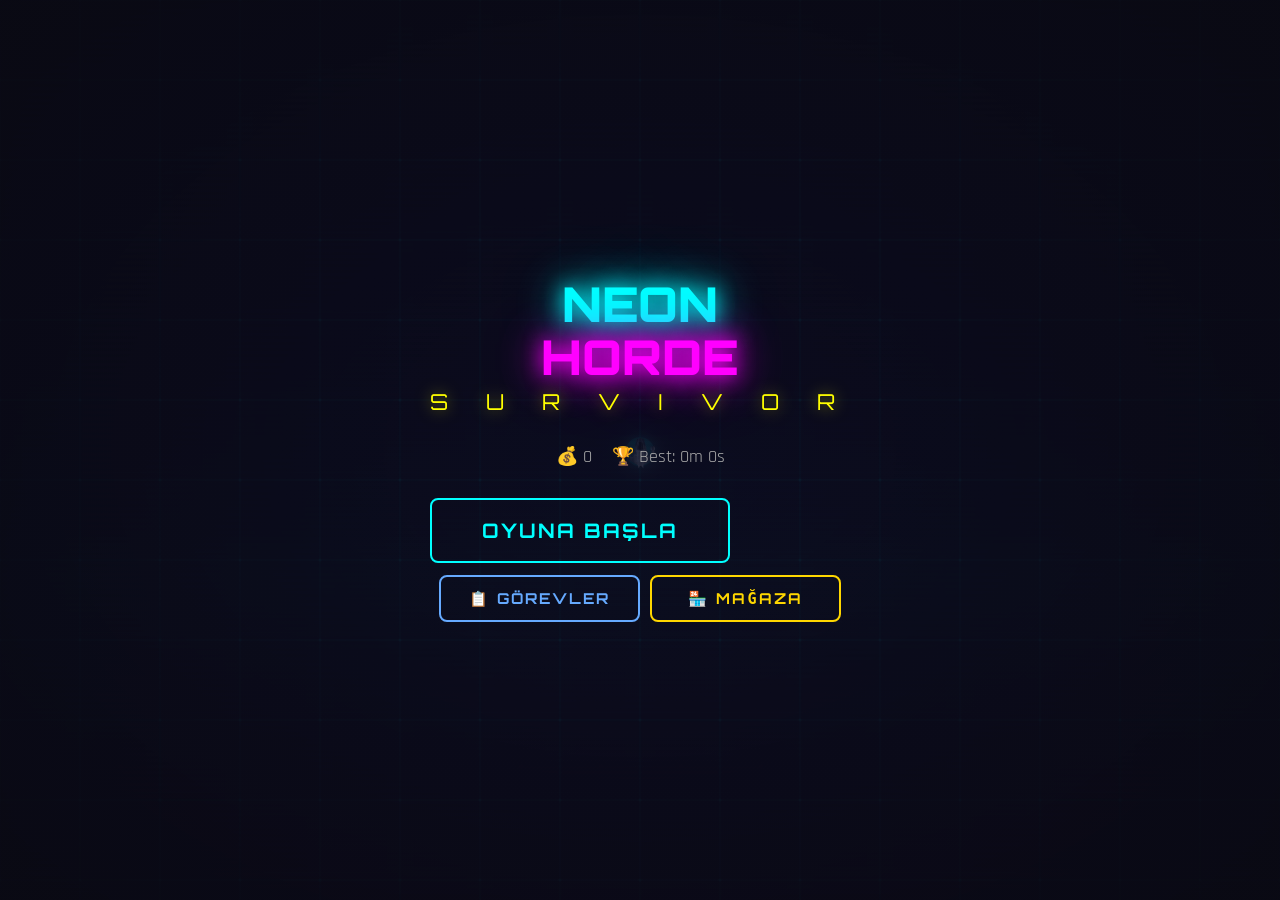
==== commit 937633d5: "Add and integrate biological/organic alien entity sprites for all maps" ====
--- a/index.html
+++ b/index.html
@@ -301,25 +301,25 @@
     </div>
 
     <!-- Scripts (order matters!) -->
-    <script src="js/pool.js?v=5"></script>
-    <script src="js/characters.js?v=5"></script>
-    <script src="js/maps.js?v=5"></script>
-    <script src="js/camera.js?v=5"></script>
-    <script src="js/input.js?v=5"></script>
-    <script src="js/audio.js?v=5"></script>
-    <script src="js/renderer.js?v=5"></script>
-    <script src="js/particles.js?v=5"></script>
-    <script src="js/player.js?v=5"></script>
-    <script src="js/enemy.js?v=5"></script>
-    <script src="js/enemy_types.js?v=5"></script>
-    <script src="js/enemy_sprites.js?v=5"></script>
-    <script src="js/enemy_bullets.js?v=5"></script>
-    <script src="js/weapons.js?v=5"></script>
-    <script src="js/xp.js?v=5"></script>
-    <script src="js/economy.js?v=5"></script>
-    <script src="js/level_system.js?v=5"></script>
-    <script src="js/ui.js?v=5"></script>
-    <script src="js/main.js?v=5"></script>
+    <script src="js/pool.js?v=6"></script>
+    <script src="js/characters.js?v=6"></script>
+    <script src="js/maps.js?v=6"></script>
+    <script src="js/camera.js?v=6"></script>
+    <script src="js/input.js?v=6"></script>
+    <script src="js/audio.js?v=6"></script>
+    <script src="js/renderer.js?v=6"></script>
+    <script src="js/particles.js?v=6"></script>
+    <script src="js/player.js?v=6"></script>
+    <script src="js/enemy.js?v=6"></script>
+    <script src="js/enemy_types.js?v=6"></script>
+    <script src="js/enemy_sprites.js?v=6"></script>
+    <script src="js/enemy_bullets.js?v=6"></script>
+    <script src="js/weapons.js?v=6"></script>
+    <script src="js/xp.js?v=6"></script>
+    <script src="js/economy.js?v=6"></script>
+    <script src="js/level_system.js?v=6"></script>
+    <script src="js/ui.js?v=6"></script>
+    <script src="js/main.js?v=6"></script>
 
     <!-- Extended enemy & UI systems (additive, no originals modified) -->
     <script src="js/enemy_types_extended.js?v=4"></script>
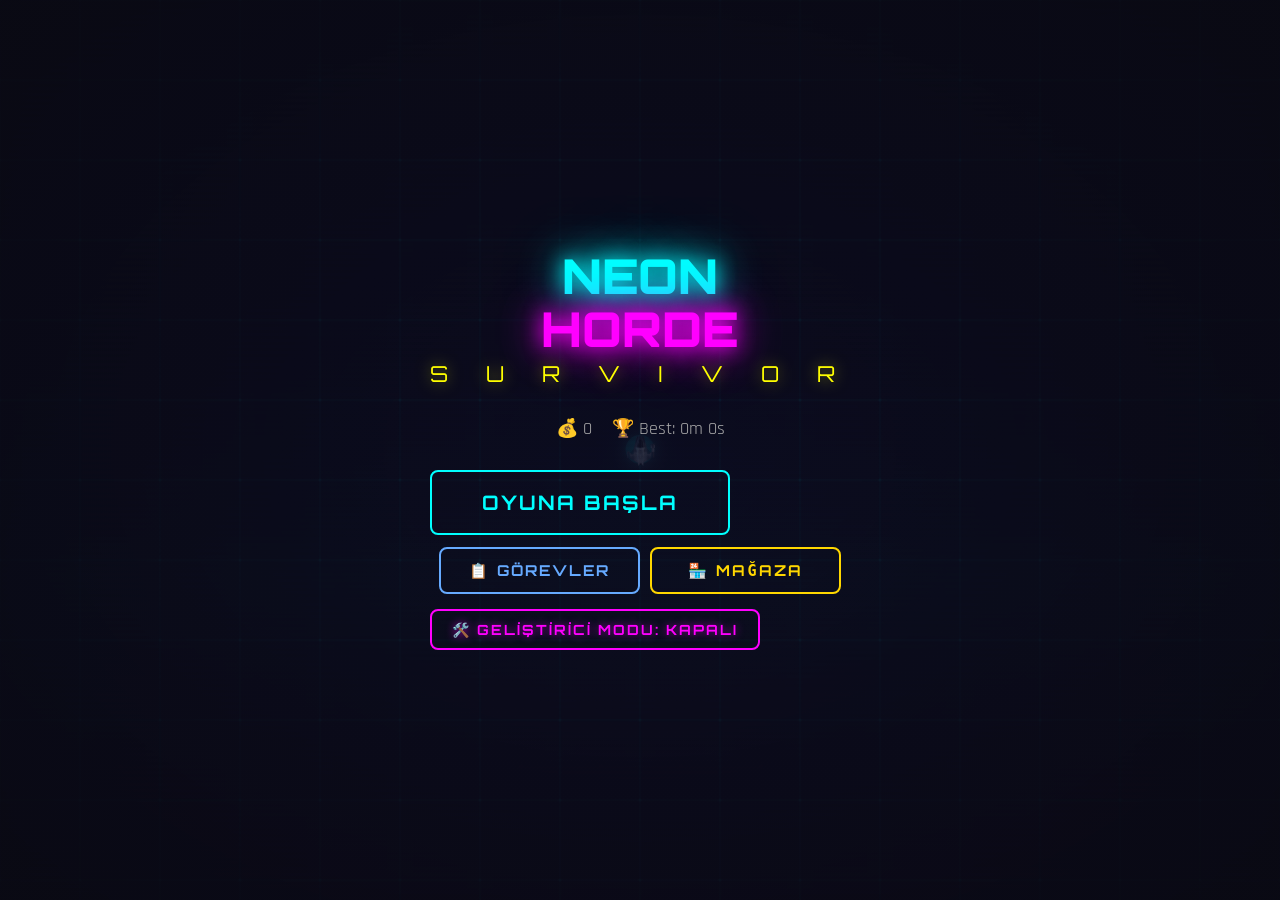
==== commit 408d759e: "feat: Add Dev Mode toggle in main menu to dynamically bypass all unlock requirements" ====
--- a/index.html
+++ b/index.html
@@ -118,6 +118,10 @@
                     <span>🏪 MAĞAZA</span>
                 </button>
             </div>
+            
+            <button id="dev-mode-btn" class="neon-btn" style="margin-top: 15px; border-color: #ff00ff; color: #ff00ff; font-size: 14px; padding: 10px 20px;">
+                <span id="dev-mode-text">🛠️ GELİŞTİRİCİ MODU: KAPALI</span>
+            </button>
         </div>
 
         <!-- Quest / Achievement Panel (overlay on menu) -->
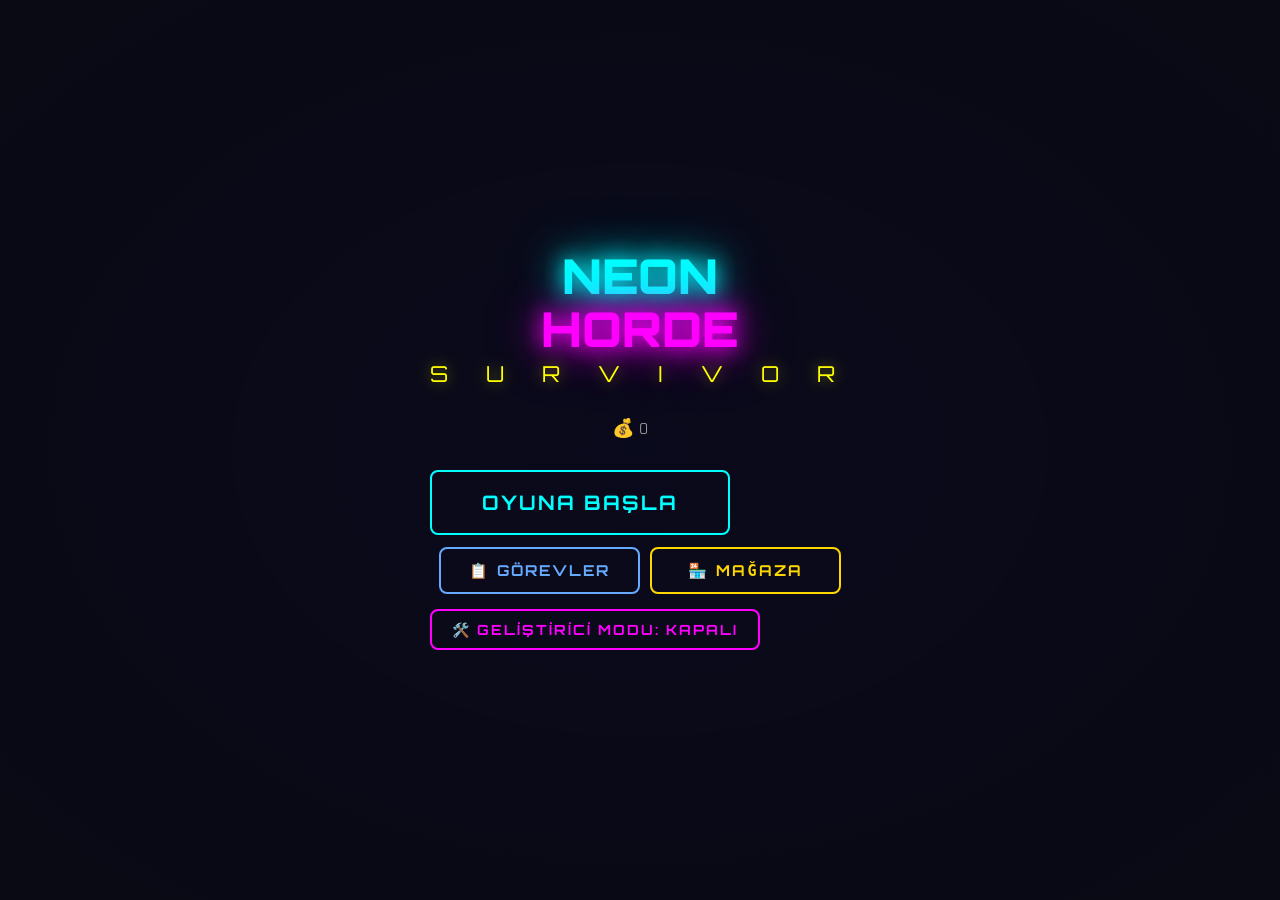
==== commit ffbd6f79: "style: Fixed mobile layout sizing for main menu title and developer mode button" ====
--- a/index.html
+++ b/index.html
@@ -303,27 +303,28 @@
             </button>
         </div>
     </div>
-
-    <!-- Scripts (order matters!) -->
-    <script src="js/pool.js?v=6"></script>
-    <script src="js/characters.js?v=6"></script>
-    <script src="js/maps.js?v=6"></script>
-    <script src="js/camera.js?v=6"></script>
-    <script src="js/input.js?v=6"></script>
-    <script src="js/audio.js?v=6"></script>
-    <script src="js/renderer.js?v=6"></script>
-    <script src="js/particles.js?v=6"></script>
-    <script src="js/player.js?v=6"></script>
-    <script src="js/enemy.js?v=6"></script>
-    <script src="js/enemy_types.js?v=6"></script>
-    <script src="js/enemy_sprites.js?v=6"></script>
-    <script src="js/enemy_bullets.js?v=6"></script>
-    <script src="js/weapons.js?v=6"></script>
-    <script src="js/xp.js?v=6"></script>
-    <script src="js/economy.js?v=6"></script>
-    <script src="js/level_system.js?v=6"></script>
-    <script src="js/ui.js?v=6"></script>
-    <script src="js/main.js?v=6"></script>
+    <link rel="stylesheet" href="css/style.css?v=7">
+
+    <!-- JavaScripts (Yükleme sırası önemlidir) -->
+    <script src="js/audio.js?v=7"></script>
+    <script src="js/economy.js?v=7"></script>
+    <script src="js/maps.js?v=7"></script>
+    <script src="js/characters.js?v=7"></script>
+    <script src="js/enemy_types.js?v=7"></script>
+    <script src="js/enemy_sprites.js?v=7"></script>
+    <script src="js/enemy_bullets.js?v=7"></script>
+    <script src="js/enemy_behaviors.js?v=7"></script>
+    <script src="js/enemy.js?v=7"></script>
+    <script src="js/weapons.js?v=7"></script>
+    <script src="js/player.js?v=7"></script>
+    <script src="js/particles.js?v=7"></script>
+    <script src="js/xp.js?v=7"></script>
+    <script src="js/ui.js?v=7"></script>
+    <script src="js/input.js?v=7"></script>
+    <script src="js/renderer.js?v=7"></script>
+    <script src="js/camera.js?v=7"></script>
+    <script src="js/level_system.js?v=7"></script>
+    <script src="js/main.js?v=7"></script>
 
     <!-- Extended enemy & UI systems (additive, no originals modified) -->
     <script src="js/enemy_types_extended.js?v=4"></script>
--- a/css/style.css
+++ b/css/style.css
@@ -2107,4 +2107,48 @@
     #landscape-warning {
         display: flex;
     }
+}
+
+/* ============================================================
+   Mobile layout tweaks for Main Menu
+   ============================================================ */
+@media screen and (max-width: 600px), screen and (max-height: 800px) {
+    .menu-content {
+        display: flex;
+        flex-direction: column;
+        justify-content: center;
+        align-items: center;
+        height: 100vh;
+        width: 100vw;
+        padding: 5px;
+    }
+
+    .game-title {
+        font-size: 38px;
+        margin-top: 10px;
+        line-height: 1.2;
+    }
+
+    .game-subtitle {
+        font-size: 14px;
+        letter-spacing: 12px;
+        margin-bottom: 20px;
+    }
+
+    .menu-stats {
+        margin-bottom: 20px;
+        gap: 15px;
+    }
+
+    #start-btn {
+        padding: 12px 30px;
+        font-size: 18px;
+    }
+
+    /* Shrink the developer mode button specifically */
+    #dev-mode-btn {
+        margin-top: 10px !important;
+        padding: 8px 16px !important;
+        font-size: 11px !important;
+    }
 }
--- a/css/style.css
+++ b/css/style.css
@@ -2107,4 +2107,48 @@
     #landscape-warning {
         display: flex;
     }
+}
+
+/* ============================================================
+   Mobile layout tweaks for Main Menu
+   ============================================================ */
+@media screen and (max-width: 600px), screen and (max-height: 800px) {
+    .menu-content {
+        display: flex;
+        flex-direction: column;
+        justify-content: center;
+        align-items: center;
+        height: 100vh;
+        width: 100vw;
+        padding: 5px;
+    }
+
+    .game-title {
+        font-size: 38px;
+        margin-top: 10px;
+        line-height: 1.2;
+    }
+
+    .game-subtitle {
+        font-size: 14px;
+        letter-spacing: 12px;
+        margin-bottom: 20px;
+    }
+
+    .menu-stats {
+        margin-bottom: 20px;
+        gap: 15px;
+    }
+
+    #start-btn {
+        padding: 12px 30px;
+        font-size: 18px;
+    }
+
+    /* Shrink the developer mode button specifically */
+    #dev-mode-btn {
+        margin-top: 10px !important;
+        padding: 8px 16px !important;
+        font-size: 11px !important;
+    }
 }
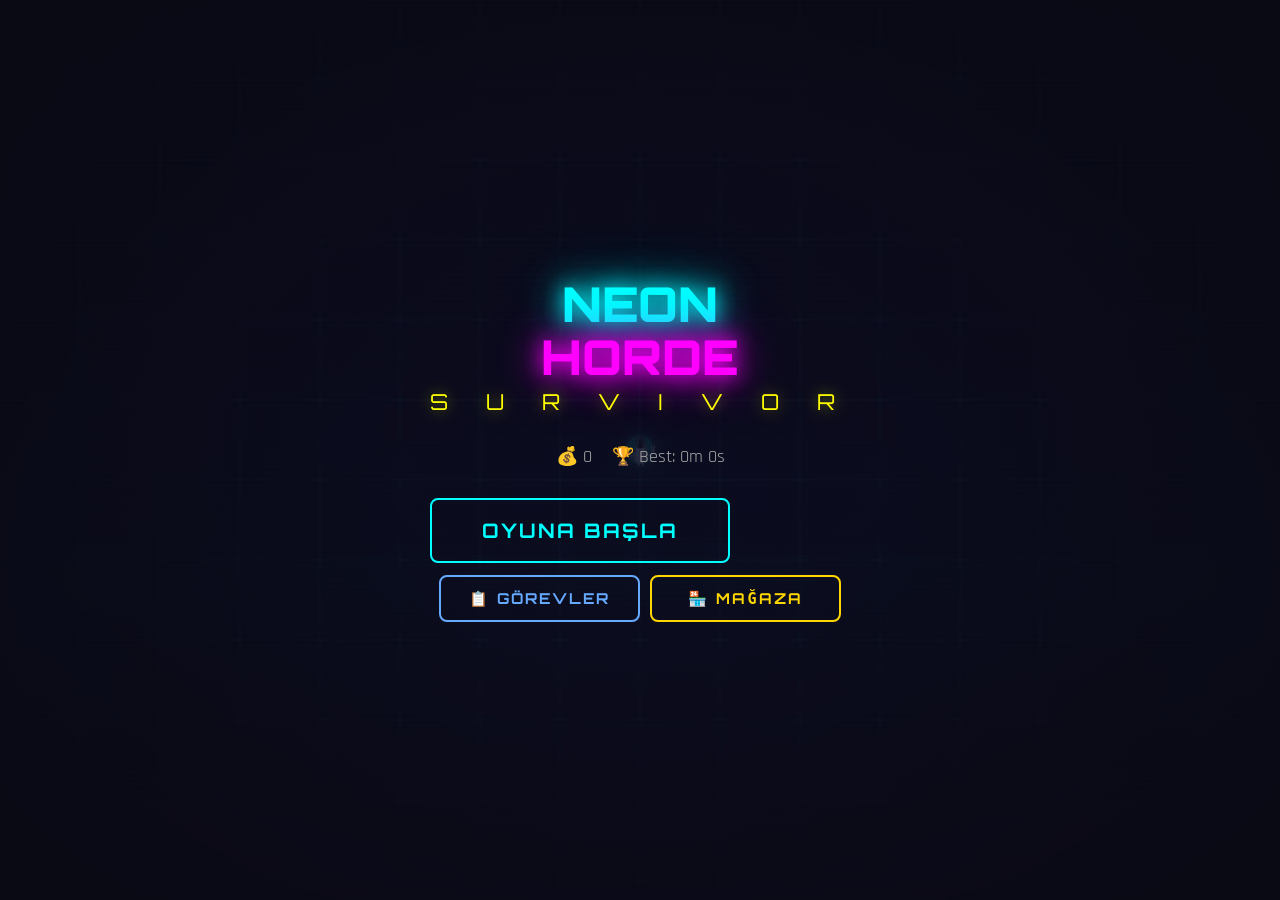
==== commit a935a84b: "Fix: Duplicate SpriteSheet removed, cache-busting versions added, error handling improved" ====
--- a/index.html
+++ b/index.html
@@ -16,17 +16,10 @@
     <link
         href="https://fonts.googleapis.com/css2?family=Orbitron:wght@400;700;900&family=Rajdhani:wght@400;600;700&display=swap"
         rel="stylesheet">
-    <link rel="stylesheet" href="css/style.css?v=4">
+    <link rel="stylesheet" href="css/style.css">
 </head>
 
 <body>
-    <!-- Landscape Warning -->
-    <div id="landscape-warning">
-        <div class="landscape-icon">🔄</div>
-        <h2>Cihazı Yan Çevir</h2>
-        <p>En iyi deneyim için lütfen cihazınızı yatay konuma getirin.</p>
-    </div>
-
     <!-- Game Canvas -->
     <canvas id="game-canvas"></canvas>
 
@@ -118,10 +111,6 @@
                     <span>🏪 MAĞAZA</span>
                 </button>
             </div>
-            
-            <button id="dev-mode-btn" class="neon-btn" style="margin-top: 15px; border-color: #ff00ff; color: #ff00ff; font-size: 14px; padding: 10px 20px;">
-                <span id="dev-mode-text">🛠️ GELİŞTİRİCİ MODU: KAPALI</span>
-            </button>
         </div>
 
         <!-- Quest / Achievement Panel (overlay on menu) -->
@@ -303,35 +292,34 @@
             </button>
         </div>
     </div>
-    <link rel="stylesheet" href="css/style.css?v=7">
-
-    <!-- JavaScripts (Yükleme sırası önemlidir) -->
-    <script src="js/audio.js?v=7"></script>
-    <script src="js/economy.js?v=7"></script>
-    <script src="js/maps.js?v=7"></script>
-    <script src="js/characters.js?v=7"></script>
-    <script src="js/enemy_types.js?v=7"></script>
-    <script src="js/enemy_sprites.js?v=7"></script>
-    <script src="js/enemy_bullets.js?v=7"></script>
-    <script src="js/enemy_behaviors.js?v=7"></script>
-    <script src="js/enemy.js?v=7"></script>
-    <script src="js/weapons.js?v=7"></script>
-    <script src="js/player.js?v=7"></script>
-    <script src="js/particles.js?v=7"></script>
-    <script src="js/xp.js?v=7"></script>
-    <script src="js/ui.js?v=7"></script>
-    <script src="js/input.js?v=7"></script>
-    <script src="js/renderer.js?v=7"></script>
-    <script src="js/camera.js?v=7"></script>
-    <script src="js/level_system.js?v=7"></script>
-    <script src="js/main.js?v=7"></script>
+
+    <!-- Scripts (order matters!) -->
+    <script src="js/pool.js?v=20260317"></script>
+    <script src="js/characters.js?v=20260317"></script>
+    <script src="js/maps.js?v=20260317"></script>
+    <script src="js/camera.js?v=20260317"></script>
+    <script src="js/input.js?v=20260317"></script>
+    <script src="js/audio.js?v=20260317"></script>
+    <script src="js/renderer.js?v=20260317"></script>
+    <script src="js/particles.js?v=20260317"></script>
+    <script src="js/player.js?v=20260317"></script>
+    <script src="js/enemy.js?v=20260317"></script>
+    <script src="js/enemy_types.js?v=20260317"></script>
+    <script src="js/enemy_sprites.js?v=20260317"></script>
+    <script src="js/enemy_bullets.js?v=20260317"></script>
+    <script src="js/weapons.js?v=20260317"></script>
+    <script src="js/xp.js?v=20260317"></script>
+    <script src="js/economy.js?v=20260317"></script>
+    <script src="js/level_system.js?v=20260317"></script>
+    <script src="js/ui.js?v=20260317"></script>
+    <script src="js/main.js?v=20260317"></script>
 
     <!-- Extended enemy & UI systems (additive, no originals modified) -->
-    <script src="js/enemy_types_extended.js?v=4"></script>
-    <script src="js/boss_system.js?v=4"></script>
-    <script src="js/enemy_behaviors.js?v=4"></script>
-    <script src="js/ui_enhanced.js?v=4"></script>
-    <script src="js/game_feel.js?v=4"></script>
+    <script src="js/enemy_types_extended.js?v=20260317"></script>
+    <script src="js/boss_system.js?v=20260317"></script>
+    <script src="js/enemy_behaviors.js?v=20260317"></script>
+    <script src="js/ui_enhanced.js?v=20260317"></script>
+    <script src="js/game_feel.js?v=20260317"></script>
 
     <script>
         if ('serviceWorker' in navigator) {
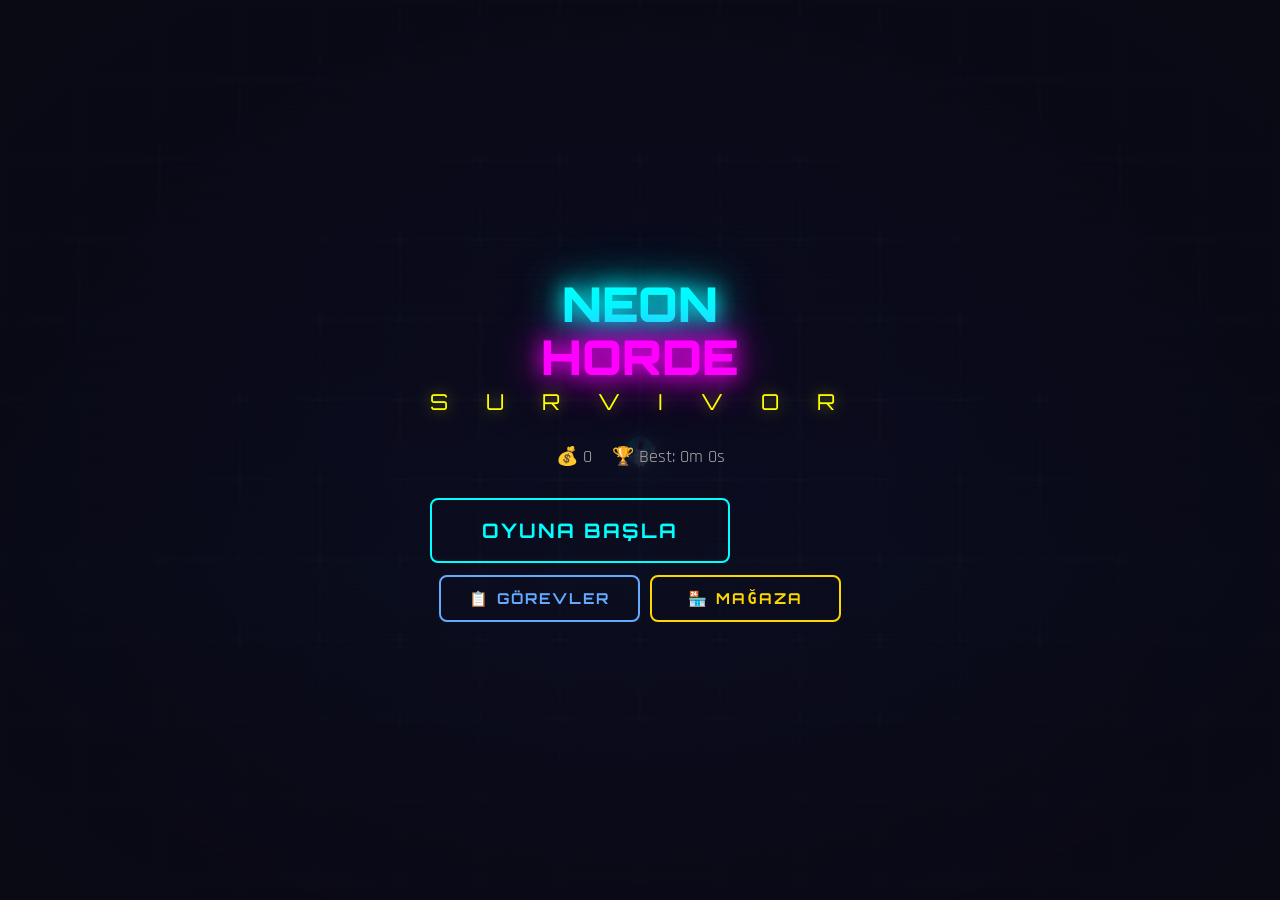
==== commit a0eee348: "Fix: Safe event binding for all UI buttons" ====
--- a/index.html
+++ b/index.html
@@ -294,32 +294,32 @@
     </div>
 
     <!-- Scripts (order matters!) -->
-    <script src="js/pool.js?v=20260317"></script>
-    <script src="js/characters.js?v=20260317"></script>
-    <script src="js/maps.js?v=20260317"></script>
-    <script src="js/camera.js?v=20260317"></script>
-    <script src="js/input.js?v=20260317"></script>
-    <script src="js/audio.js?v=20260317"></script>
-    <script src="js/renderer.js?v=20260317"></script>
-    <script src="js/particles.js?v=20260317"></script>
-    <script src="js/player.js?v=20260317"></script>
-    <script src="js/enemy.js?v=20260317"></script>
-    <script src="js/enemy_types.js?v=20260317"></script>
-    <script src="js/enemy_sprites.js?v=20260317"></script>
-    <script src="js/enemy_bullets.js?v=20260317"></script>
-    <script src="js/weapons.js?v=20260317"></script>
-    <script src="js/xp.js?v=20260317"></script>
-    <script src="js/economy.js?v=20260317"></script>
-    <script src="js/level_system.js?v=20260317"></script>
-    <script src="js/ui.js?v=20260317"></script>
-    <script src="js/main.js?v=20260317"></script>
+    <script src="js/pool.js?v=20260317b"></script>
+    <script src="js/characters.js?v=20260317b"></script>
+    <script src="js/maps.js?v=20260317b"></script>
+    <script src="js/camera.js?v=20260317b"></script>
+    <script src="js/input.js?v=20260317b"></script>
+    <script src="js/audio.js?v=20260317b"></script>
+    <script src="js/renderer.js?v=20260317b"></script>
+    <script src="js/particles.js?v=20260317b"></script>
+    <script src="js/player.js?v=20260317b"></script>
+    <script src="js/enemy.js?v=20260317b"></script>
+    <script src="js/enemy_types.js?v=20260317b"></script>
+    <script src="js/enemy_sprites.js?v=20260317b"></script>
+    <script src="js/enemy_bullets.js?v=20260317b"></script>
+    <script src="js/weapons.js?v=20260317b"></script>
+    <script src="js/xp.js?v=20260317b"></script>
+    <script src="js/economy.js?v=20260317b"></script>
+    <script src="js/level_system.js?v=20260317b"></script>
+    <script src="js/ui.js?v=20260317b"></script>
+    <script src="js/main.js?v=20260317b"></script>
 
     <!-- Extended enemy & UI systems (additive, no originals modified) -->
-    <script src="js/enemy_types_extended.js?v=20260317"></script>
-    <script src="js/boss_system.js?v=20260317"></script>
-    <script src="js/enemy_behaviors.js?v=20260317"></script>
-    <script src="js/ui_enhanced.js?v=20260317"></script>
-    <script src="js/game_feel.js?v=20260317"></script>
+    <script src="js/enemy_types_extended.js?v=20260317b"></script>
+    <script src="js/boss_system.js?v=20260317b"></script>
+    <script src="js/enemy_behaviors.js?v=20260317b"></script>
+    <script src="js/ui_enhanced.js?v=20260317b"></script>
+    <script src="js/game_feel.js?v=20260317b"></script>
 
     <script>
         if ('serviceWorker' in navigator) {
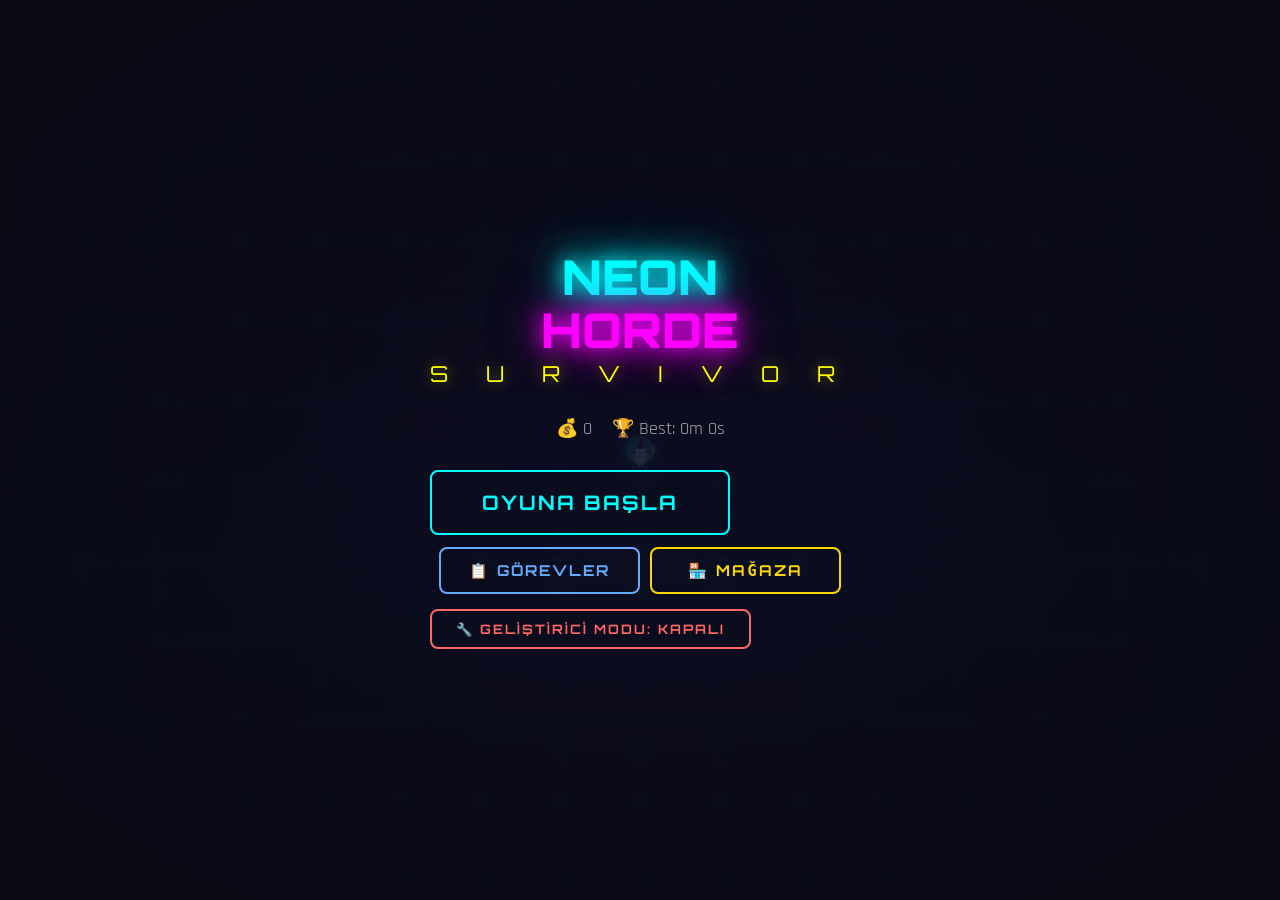
==== commit 8f70cdde: "Add: Developer mode toggle button with persistence" ====
--- a/index.html
+++ b/index.html
@@ -111,6 +111,9 @@
                     <span>🏪 MAĞAZA</span>
                 </button>
             </div>
+            <button id="dev-mode-btn" class="neon-btn dev-btn">
+                <span>🔧 GELİŞTİRİCİ MODU: KAPALI</span>
+            </button>
         </div>
 
         <!-- Quest / Achievement Panel (overlay on menu) -->
@@ -294,32 +297,32 @@
     </div>
 
     <!-- Scripts (order matters!) -->
-    <script src="js/pool.js?v=20260317b"></script>
-    <script src="js/characters.js?v=20260317b"></script>
-    <script src="js/maps.js?v=20260317b"></script>
-    <script src="js/camera.js?v=20260317b"></script>
-    <script src="js/input.js?v=20260317b"></script>
-    <script src="js/audio.js?v=20260317b"></script>
-    <script src="js/renderer.js?v=20260317b"></script>
-    <script src="js/particles.js?v=20260317b"></script>
-    <script src="js/player.js?v=20260317b"></script>
-    <script src="js/enemy.js?v=20260317b"></script>
-    <script src="js/enemy_types.js?v=20260317b"></script>
-    <script src="js/enemy_sprites.js?v=20260317b"></script>
-    <script src="js/enemy_bullets.js?v=20260317b"></script>
-    <script src="js/weapons.js?v=20260317b"></script>
-    <script src="js/xp.js?v=20260317b"></script>
-    <script src="js/economy.js?v=20260317b"></script>
-    <script src="js/level_system.js?v=20260317b"></script>
-    <script src="js/ui.js?v=20260317b"></script>
-    <script src="js/main.js?v=20260317b"></script>
+    <script src="js/pool.js?v=20260317c"></script>
+    <script src="js/characters.js?v=20260317c"></script>
+    <script src="js/maps.js?v=20260317c"></script>
+    <script src="js/camera.js?v=20260317c"></script>
+    <script src="js/input.js?v=20260317c"></script>
+    <script src="js/audio.js?v=20260317c"></script>
+    <script src="js/renderer.js?v=20260317c"></script>
+    <script src="js/particles.js?v=20260317c"></script>
+    <script src="js/player.js?v=20260317c"></script>
+    <script src="js/enemy.js?v=20260317c"></script>
+    <script src="js/enemy_types.js?v=20260317c"></script>
+    <script src="js/enemy_sprites.js?v=20260317c"></script>
+    <script src="js/enemy_bullets.js?v=20260317c"></script>
+    <script src="js/weapons.js?v=20260317c"></script>
+    <script src="js/xp.js?v=20260317c"></script>
+    <script src="js/economy.js?v=20260317c"></script>
+    <script src="js/level_system.js?v=20260317c"></script>
+    <script src="js/ui.js?v=20260317c"></script>
+    <script src="js/main.js?v=20260317c"></script>
 
     <!-- Extended enemy & UI systems (additive, no originals modified) -->
-    <script src="js/enemy_types_extended.js?v=20260317b"></script>
-    <script src="js/boss_system.js?v=20260317b"></script>
-    <script src="js/enemy_behaviors.js?v=20260317b"></script>
-    <script src="js/ui_enhanced.js?v=20260317b"></script>
-    <script src="js/game_feel.js?v=20260317b"></script>
+    <script src="js/enemy_types_extended.js?v=20260317c"></script>
+    <script src="js/boss_system.js?v=20260317c"></script>
+    <script src="js/enemy_behaviors.js?v=20260317c"></script>
+    <script src="js/ui_enhanced.js?v=20260317c"></script>
+    <script src="js/game_feel.js?v=20260317c"></script>
 
     <script>
         if ('serviceWorker' in navigator) {
--- a/css/style.css
+++ b/css/style.css
@@ -1,2154 +1,2083 @@
-/* ============================================================
-   style.css — Neon Horde: Survivor
-   Cyberpunk / Vaporwave UI Theme
-   ============================================================ */
-
-/* ---- Reset & Base ---- */
-* {
-    margin: 0;
-    padding: 0;
-    box-sizing: border-box;
-    -webkit-tap-highlight-color: transparent;
-    user-select: none;
-    -webkit-user-select: none;
-}
-
-html,
-body {
-    width: 100%;
-    height: 100%;
-    overflow: hidden;
-    background: #0a0a14;
-    font-family: 'Rajdhani', sans-serif;
-    color: #e0e0e0;
-    touch-action: none;
-}
-
-#game-canvas {
-    position: fixed;
-    top: 0;
-    left: 0;
-    width: 100%;
-    height: 100%;
-    display: block;
-    z-index: 1;
-    image-rendering: pixelated;
-}
-
-/* ---- SCREENS (overlays) ---- */
-.screen {
-    position: fixed;
-    top: 0;
-    left: 0;
-    width: 100%;
-    height: 100%;
-    display: flex;
-    flex-direction: column;
-    align-items: center;
-    justify-content: center;
-    z-index: 100;
-    pointer-events: none;
-    opacity: 0;
-    transition: opacity 0.4s ease;
-}
-
-.screen.visible {
-    opacity: 1;
-    pointer-events: auto;
-}
-
-/* ---- NEON BUTTON ---- */
-.neon-btn {
-    position: relative;
-    padding: 14px 36px;
-    font-family: 'Orbitron', monospace;
-    font-size: 16px;
-    font-weight: 700;
-    color: #00ffff;
-    background: transparent;
-    border: 2px solid #00ffff;
-    border-radius: 8px;
-    cursor: pointer;
-    text-transform: uppercase;
-    letter-spacing: 2px;
-    transition: all 0.3s ease;
-    overflow: hidden;
-    display: flex;
-    align-items: center;
-    justify-content: center;
-    gap: 8px;
-}
-
-.neon-btn::before {
-    content: '';
-    position: absolute;
-    top: 0;
-    left: -100%;
-    width: 100%;
-    height: 100%;
-    background: linear-gradient(90deg, transparent, rgba(0, 255, 255, 0.15), transparent);
-    transition: left 0.5s ease;
-}
-
-.neon-btn:hover::before,
-.neon-btn:active::before {
-    left: 100%;
-}
-
-.neon-btn:hover,
-.neon-btn:active {
-    box-shadow: 0 0 20px rgba(0, 255, 255, 0.4),
-        0 0 40px rgba(0, 255, 255, 0.1),
-        inset 0 0 20px rgba(0, 255, 255, 0.05);
-    background: rgba(0, 255, 255, 0.08);
-    text-shadow: 0 0 10px #00ffff;
-}
-
-/* ======== MAIN MENU ======== */
-#menu-screen {
-    background: radial-gradient(ellipse at center, rgba(10, 10, 30, 0.85) 0%, rgba(10, 10, 20, 0.97) 100%);
-}
-
-.menu-content {
-    text-align: center;
-}
-
-.game-title {
-    font-family: 'Orbitron', monospace;
-    font-size: 48px;
-    font-weight: 900;
-    line-height: 1.1;
-    margin-bottom: 4px;
-}
-
-.title-neon {
-    display: block;
-    color: #00ffff;
-    text-shadow: 0 0 20px #00ffff, 0 0 40px #00ffff, 0 0 80px rgba(0, 255, 255, 0.3);
-    animation: titlePulse 3s ease-in-out infinite;
-}
-
-.title-horde {
-    display: block;
-    color: #ff00ff;
-    text-shadow: 0 0 20px #ff00ff, 0 0 40px #ff00ff, 0 0 80px rgba(255, 0, 255, 0.3);
-    animation: titlePulse 3s ease-in-out infinite 1.5s;
-}
-
-@keyframes titlePulse {
-
-    0%,
-    100% {
-        opacity: 1;
-    }
-
-    50% {
-        opacity: 0.85;
-    }
-}
-
-.game-subtitle {
-    font-family: 'Orbitron', monospace;
-    font-size: 22px;
-    color: #ffff00;
-    letter-spacing: 16px;
-    text-shadow: 0 0 15px rgba(255, 255, 0, 0.5);
-    margin-bottom: 30px;
-}
-
-.menu-stats {
-    display: flex;
-    gap: 20px;
-    justify-content: center;
-    font-family: 'Rajdhani', sans-serif;
-    font-size: 18px;
-    color: #aaa;
-    margin-bottom: 30px;
-}
-
-#start-btn {
-    font-size: 20px;
-    padding: 18px 50px;
-    animation: btnFloat 3s ease-in-out infinite;
-    margin-bottom: 12px;
-}
-
-.shop-menu-btn {
-    color: #ffd700;
-    border-color: #ffd700;
-    font-size: 15px;
-    padding: 12px 36px;
-}
-
-.shop-menu-btn:hover,
-.shop-menu-btn:active {
-    box-shadow: 0 0 20px rgba(255, 215, 0, 0.4),
-        inset 0 0 20px rgba(255, 215, 0, 0.05);
-    background: rgba(255, 215, 0, 0.08);
-    text-shadow: 0 0 10px #ffd700;
-}
-
-/* ---- Menu Secondary Buttons Row ---- */
-.menu-secondary-btns {
-    display: flex;
-    gap: 10px;
-    justify-content: center;
-}
-
-.quest-menu-btn {
-    color: #66aaff;
-    border-color: #66aaff;
-    font-size: 15px;
-    padding: 12px 28px;
-}
-
-.quest-menu-btn:hover,
-.quest-menu-btn:active {
-    box-shadow: 0 0 20px rgba(102, 170, 255, 0.4),
-        inset 0 0 20px rgba(102, 170, 255, 0.05);
-    background: rgba(102, 170, 255, 0.08);
-    text-shadow: 0 0 10px #66aaff;
-}
-
-/* ---- Quest Panel (overlay on menu) ---- */
-.quest-panel {
-    display: none;
-    position: fixed;
-    top: 0;
-    left: 0;
-    width: 100%;
-    height: 100%;
-    background: rgba(0, 0, 0, 0.88);
-    backdrop-filter: blur(12px);
-    z-index: 200;
-    overflow-y: auto;
-    -webkit-overflow-scrolling: touch;
-    align-items: flex-start;
-    justify-content: center;
-    padding: 30px 0;
-}
-
-.quest-panel.visible {
-    display: flex;
-}
-
-.quest-panel-content {
-    text-align: center;
-    max-width: 400px;
-    width: 90%;
-    margin: auto;
-}
-
-.quest-panel-title {
-    font-family: 'Orbitron', monospace;
-    font-size: 20px;
-    font-weight: 900;
-    color: #66aaff;
-    text-shadow: 0 0 20px rgba(102, 170, 255, 0.5);
-    margin-bottom: 20px;
-}
-
-.quest-panel-content .meta-section {
-    text-align: left;
-}
-
-.quest-panel-content .neon-btn {
-    margin-top: 20px;
-}
-
-@keyframes btnFloat {
-
-    0%,
-    100% {
-        transform: translateY(0);
-    }
-
-    50% {
-        transform: translateY(-5px);
-    }
-}
-
-/* ======== HUD ======== */
-#hud {
-    position: fixed;
-    top: 0;
-    left: 0;
-    width: 100%;
-    height: 100%;
-    z-index: 50;
-    pointer-events: none;
-    opacity: 0;
-    transition: opacity 0.3s ease;
-}
-
-#hud.visible {
-    opacity: 1;
-}
-
-#hud>* {
-    pointer-events: auto;
-}
-
-#tutorial-overlay {
-    position: absolute;
-    left: 50%;
-    top: 18%;
-    transform: translateX(-50%);
-    min-width: 260px;
-    max-width: min(86vw, 560px);
-    padding: 10px 16px;
-    border: 1px solid rgba(0, 255, 255, 0.45);
-    border-radius: 8px;
-    background: rgba(5, 12, 24, 0.8);
-    color: #c6f8ff;
-    font-family: 'Rajdhani', sans-serif;
-    font-size: 17px;
-    font-weight: 600;
-    letter-spacing: 0.3px;
-    text-align: center;
-    text-shadow: 0 0 8px rgba(0, 255, 255, 0.4);
-    box-shadow: 0 0 14px rgba(0, 255, 255, 0.14);
-    opacity: 0;
-    transition: opacity 0.2s ease;
-    pointer-events: none;
-}
-
-#tutorial-overlay.visible {
-    opacity: 1;
-}
-
-body.access-contrast #hud {
-    filter: contrast(1.18) saturate(1.08);
-}
-
-body.access-contrast #hud-top-right,
-body.access-contrast #level-text,
-body.access-contrast #hp-text,
-body.access-contrast #xp-text {
-    color: #ffffff;
-    text-shadow: 0 0 6px rgba(255, 255, 255, 0.85);
-}
-
-body.hud-large #hud-top-right,
-body.hud-large #level-text,
-body.hud-large #hp-text,
-body.hud-large #xp-text {
-    transform-origin: top left;
-    zoom: 1.12;
-}
-
-/* XP Bar */
-#xp-bar-container {
-    position: absolute;
-    top: 0;
-    left: 0;
-    width: 100%;
-    height: 6px;
-    background: rgba(0, 0, 0, 0.5);
-    pointer-events: none;
-}
-
-#xp-bar-fill {
-    height: 100%;
-    width: 0%;
-    background: linear-gradient(90deg, #00ffcc, #00ff88);
-    box-shadow: 0 0 10px #00ffcc, 0 0 20px rgba(0, 255, 204, 0.3);
-    transition: width 0.2s ease;
-}
-
-#xp-text {
-    position: absolute;
-    top: 8px;
-    left: 50%;
-    transform: translateX(-50%);
-    font-family: 'Rajdhani', sans-serif;
-    font-size: 12px;
-    color: #00ffcc;
-    text-shadow: 0 0 5px #00ffcc;
-    pointer-events: none;
-}
-
-/* HP Bar */
-#hud-top-left {
-    position: absolute;
-    top: 14px;
-    left: 12px;
-    display: flex;
-    align-items: center;
-    gap: 10px;
-}
-
-#level-text {
-    font-family: 'Orbitron', monospace;
-    font-size: 14px;
-    font-weight: 700;
-    color: #00ffcc;
-    text-shadow: 0 0 8px #00ffcc;
-    white-space: nowrap;
-}
-
-#hp-bar-container {
-    position: relative;
-    width: 120px;
-    height: 14px;
-    background: rgba(0, 0, 0, 0.5);
-    border: 1px solid rgba(0, 255, 136, 0.3);
-    border-radius: 3px;
-    overflow: hidden;
-}
-
-#hp-bar-fill {
-    height: 100%;
-    width: 100%;
-    background: #00ff88;
-    transition: width 0.2s ease, background-color 0.3s ease;
-    box-shadow: 0 0 8px currentColor;
-}
-
-#hp-text {
-    position: absolute;
-    top: 0;
-    left: 0;
-    width: 100%;
-    height: 100%;
-    display: flex;
-    align-items: center;
-    justify-content: center;
-    font-family: 'Rajdhani', sans-serif;
-    font-size: 10px;
-    font-weight: 700;
-    color: #fff;
-    text-shadow: 0 1px 2px rgba(0, 0, 0, 0.8);
-}
-
-/* Top Right Stats */
-#hud-top-right {
-    position: absolute;
-    top: 14px;
-    right: 12px;
-    text-align: right;
-    font-family: 'Orbitron', monospace;
-    font-size: 13px;
-    display: flex;
-    flex-direction: column;
-    gap: 2px;
-}
-
-#timer-text {
-    color: #ffff00;
-    font-size: 18px;
-    font-weight: 700;
-    text-shadow: 0 0 10px rgba(255, 255, 0, 0.4);
-}
-
-#kills-text {
-    color: #ff6688;
-    font-size: 13px;
-    padding: 2px 4px;
-    border-radius: 4px;
-    transition: color 0.2s ease, text-shadow 0.2s ease, background 0.1s linear, border-bottom 0.2s ease;
-}
-
-#kills-text.combo-active {
-    color: #ffcc66;
-    text-shadow: 0 0 12px rgba(255, 204, 102, 0.6);
-    animation: comboPulse 0.45s ease;
-}
-
-@keyframes comboPulse {
-    0% {
-        transform: scale(1);
-    }
-
-    30% {
-        transform: scale(1.1);
-    }
-
-    60% {
-        transform: scale(1.05);
-    }
-
-    100% {
-        transform: scale(1);
-    }
-}
-
-#gold-text {
-    color: #ffd700;
-    font-size: 13px;
-}
-
-
-#fps-text {
-    color: #88d9ff;
-    font-size: 11px;
-    letter-spacing: 0.4px;
-    opacity: 0.85;
-    text-shadow: 0 0 6px rgba(136, 217, 255, 0.35);
-}
-
-/* Weapon Icons */
-#weapon-icons {
-    position: absolute;
-    bottom: 16px;
-    left: 12px;
-    display: flex;
-    gap: 8px;
-    pointer-events: none;
-}
-
-.weapon-icon {
-    width: 44px;
-    height: 44px;
-    border: 1.5px solid rgba(255, 255, 255, 0.2);
-    border-radius: 8px;
-    display: flex;
-    flex-direction: column;
-    align-items: center;
-    justify-content: center;
-    backdrop-filter: blur(6px);
-    background: rgba(0, 0, 0, 0.3);
-    position: relative;
-}
-
-.weapon-icon-emoji {
-    font-size: 18px;
-}
-
-.weapon-level {
-    font-family: 'Rajdhani', sans-serif;
-    font-size: 9px;
-    color: #aaa;
-    font-weight: 700;
-}
-
-.weapon-rarity {
-    position: absolute;
-    top: 2px;
-    right: 4px;
-    font-size: 8px;
-    font-family: 'Orbitron', monospace;
-    font-weight: 700;
-    letter-spacing: 0.5px;
-}
-
-/* Mute + Pause Buttons */
-#hud-bottom-right {
-    position: absolute;
-    bottom: 16px;
-    right: 12px;
-    display: flex;
-    gap: 8px;
-    pointer-events: auto;
-}
-
-#mute-btn,
-#pause-btn,
-#dash-btn {
-    width: 44px;
-    height: 44px;
-    border: 1.5px solid rgba(255, 255, 255, 0.2);
-    border-radius: 8px;
-    background: rgba(0, 0, 0, 0.3);
-    backdrop-filter: blur(6px);
-    cursor: pointer;
-    font-size: 20px;
-    color: #fff;
-    display: flex;
-    align-items: center;
-    justify-content: center;
-}
-
-#dash-btn {
-    border-color: rgba(0, 255, 255, 0.35);
-    color: #aeefff;
-}
-
-/* ======== PAUSE SCREEN ======== */
-#pause-screen {
-    background: rgba(0, 0, 0, 0.75);
-    backdrop-filter: blur(8px);
-}
-
-.pause-content {
-    text-align: center;
-}
-
-.pause-settings {
-    display: flex;
-    flex-direction: column;
-    gap: 10px;
-    align-items: center;
-    margin-bottom: 18px;
-}
-
-.postfx-toggle-btn {
-    min-width: 240px;
-    padding: 10px 20px;
-    font-size: 13px;
-    letter-spacing: 1px;
-}
-
-.postfx-toggle-btn.off {
-    color: #ff6677;
-    border-color: #ff6677;
-}
-
-.postfx-toggle-btn.off:hover,
-.postfx-toggle-btn.off:active {
-    box-shadow: 0 0 20px rgba(255, 102, 119, 0.35),
-        inset 0 0 16px rgba(255, 102, 119, 0.08);
-    background: rgba(255, 102, 119, 0.08);
-    text-shadow: 0 0 8px #ff6677;
-}
-
-.pause-title {
-    font-family: 'Orbitron', monospace;
-    font-size: 36px;
-    font-weight: 900;
-    color: #00ffff;
-    text-shadow: 0 0 20px #00ffff, 0 0 40px rgba(0, 255, 255, 0.3);
-    margin-bottom: 30px;
-}
-
-.pause-buttons {
-    display: flex;
-    flex-direction: column;
-    gap: 16px;
-    align-items: center;
-}
-
-/* ======== BOSS UI ======== */
-#boss-warning {
-    position: absolute;
-    top: 35%;
-    left: 50%;
-    transform: translateX(-50%);
-    font-family: 'Orbitron', monospace;
-    font-size: 28px;
-    font-weight: 900;
-    color: #ff4400;
-    text-shadow: 0 0 30px #ff4400, 0 0 60px rgba(255, 68, 0, 0.4);
-    pointer-events: none;
-    opacity: 0;
-    transition: opacity 0.3s ease;
-    white-space: nowrap;
-    z-index: 60;
-    animation: none;
-}
-
-#boss-warning.visible {
-    opacity: 1;
-    animation: bossShake 0.15s ease-in-out 4;
-}
-
-@keyframes bossShake {
-
-    0%,
-    100% {
-        transform: translateX(-50%) translateY(0);
-    }
-
-    25% {
-        transform: translateX(-50%) translateY(-4px) rotate(-1deg);
-    }
-
-    75% {
-        transform: translateX(-50%) translateY(4px) rotate(1deg);
-    }
-}
-
-#boss-hp-container {
-    position: absolute;
-    bottom: 70px;
-    left: 50%;
-    transform: translateX(-50%);
-    width: 300px;
-    text-align: center;
-    pointer-events: none;
-    opacity: 0;
-    transition: opacity 0.3s ease;
-    z-index: 55;
-}
-
-#boss-hp-container.visible {
-    opacity: 1;
-}
-
-#boss-name {
-    font-family: 'Orbitron', monospace;
-    font-size: 12px;
-    font-weight: 700;
-    color: #ff4400;
-    text-shadow: 0 0 10px rgba(255, 68, 0, 0.5);
-    display: block;
-    margin-bottom: 4px;
-}
-
-#boss-hp-bar {
-    width: 100%;
-    height: 8px;
-    background: rgba(0, 0, 0, 0.6);
-    border: 1px solid rgba(255, 68, 0, 0.4);
-    border-radius: 4px;
-    overflow: hidden;
-}
-
-#boss-hp-fill {
-    height: 100%;
-    width: 100%;
-    background: linear-gradient(90deg, #ff0000, #ff4400, #ff6600);
-    box-shadow: 0 0 10px rgba(255, 68, 0, 0.5);
-    transition: width 0.15s ease;
-    border-radius: 4px;
-}
-
-/* ======== LEVEL UP SCREEN ======== */
-#levelup-screen {
-    background: rgba(0, 0, 0, 0.75);
-    backdrop-filter: blur(8px);
-}
-
-.levelup-title {
-    font-family: 'Orbitron', monospace;
-    font-size: 32px;
-    font-weight: 900;
-    color: #00ffcc;
-    text-shadow: 0 0 20px #00ffcc, 0 0 40px rgba(0, 255, 204, 0.3);
-    margin-bottom: 4px;
-    animation: scaleIn 0.4s ease;
-}
-
-.levelup-subtitle {
-    font-family: 'Rajdhani', sans-serif;
-    font-size: 16px;
-    color: #aaa;
-    margin-bottom: 24px;
-}
-
-#card-container {
-    display: flex;
-    gap: 16px;
-    justify-content: center;
-    flex-wrap: wrap;
-    max-width: 600px;
-    padding: 0 16px;
-}
-
-/* Glassmorphism Upgrade Card */
-.upgrade-card {
-    width: 160px;
-    padding: 20px 16px;
-    backdrop-filter: blur(16px);
-    -webkit-backdrop-filter: blur(16px);
-    background: rgba(255, 255, 255, 0.08);
-    border: 1px solid rgba(255, 255, 255, 0.15);
-    border-radius: 16px;
-    box-shadow: 0 8px 32px rgba(0, 0, 0, 0.4);
-    cursor: pointer;
-    transition: all 0.3s ease;
-    text-align: center;
-    animation: cardSlideUp 0.5s ease backwards;
-}
-
-.upgrade-card:hover,
-.upgrade-card:active {
-    transform: translateY(-6px) scale(1.03);
-    border-color: rgba(255, 255, 255, 0.35);
-    box-shadow: 0 12px 40px rgba(0, 0, 0, 0.5), 0 0 30px rgba(0, 255, 255, 0.1);
-    background: rgba(255, 255, 255, 0.12);
-}
-
-@keyframes cardSlideUp {
-    from {
-        opacity: 0;
-        transform: translateY(30px);
-    }
-
-    to {
-        opacity: 1;
-        transform: translateY(0);
-    }
-}
-
-.card-icon {
-    font-size: 36px;
-    margin-bottom: 8px;
-}
-
-.card-name {
-    font-family: 'Orbitron', monospace;
-    font-size: 13px;
-    font-weight: 700;
-    margin-bottom: 4px;
-}
-
-.card-level {
-    font-family: 'Rajdhani', sans-serif;
-    font-size: 13px;
-    color: #00ffcc;
-    font-weight: 700;
-    margin-bottom: 8px;
-}
-
-.card-desc {
-    font-family: 'Rajdhani', sans-serif;
-    font-size: 12px;
-    color: #bbb;
-    line-height: 1.3;
-}
-
-/* ======== ADVANCED GRID MODE (LV11+) ======== */
-#card-container.advanced-grid {
-    max-width: 90vw;
-    display: flex;
-    flex-wrap: wrap;
-    gap: 12px;
-    justify-content: center;
-}
-
-#card-container.advanced-grid .upgrade-card {
-    width: 130px;
-    padding: 14px 10px;
-}
-
-.advanced-card {
-    border-color: rgba(255, 136, 0, 0.3) !important;
-    box-shadow: 0 4px 20px rgba(255, 136, 0, 0.15) !important;
-}
-
-.advanced-card:hover,
-.advanced-card:active {
-    border-color: rgba(255, 136, 0, 0.6) !important;
-    box-shadow: 0 8px 30px rgba(255, 136, 0, 0.3) !important;
-}
-
-/* ======== POWERUP TIMERS HUD ======== */
-#powerup-timers {
-    position: absolute;
-    top: 50px;
-    right: 12px;
-    display: flex;
-    flex-direction: column;
-    gap: 4px;
-    pointer-events: none;
-    z-index: 50;
-}
-
-.powerup-timer-item {
-    display: flex;
-    align-items: center;
-    gap: 6px;
-    font-family: 'Rajdhani', sans-serif;
-    font-size: 12px;
-}
-
-.pt-icon {
-    font-size: 16px;
-    width: 20px;
-    text-align: center;
-}
-
-.pt-bar-bg {
-    width: 80px;
-    height: 5px;
-    background: rgba(0, 0, 0, 0.5);
-    border-radius: 3px;
-    overflow: hidden;
-}
-
-.pt-bar-fill {
-    height: 100%;
-    border-radius: 3px;
-    transition: width 0.2s linear;
-}
-
-.pt-time {
-    font-weight: 700;
-    font-size: 11px;
-    min-width: 22px;
-    text-align: right;
-}
-
-/* ======== GAME OVER ======== */
-#gameover-screen {
-    background: rgba(0, 0, 0, 0.8);
-    backdrop-filter: blur(8px);
-}
-
-.gameover-content {
-    text-align: center;
-}
-
-.gameover-title {
-    font-family: 'Orbitron', monospace;
-    font-size: 42px;
-    font-weight: 900;
-    color: #ff0044;
-    text-shadow: 0 0 30px #ff0044, 0 0 60px rgba(255, 0, 68, 0.3);
-    margin-bottom: 30px;
-    animation: titlePulse 2s ease-in-out infinite;
-}
-
-.gameover-buttons {
-    display: flex;
-    flex-direction: column;
-    gap: 16px;
-    align-items: center;
-}
-
-.revive-btn {
-    color: #00ff88;
-    border-color: #00ff88;
-}
-
-.revive-btn:hover,
-.revive-btn:active {
-    box-shadow: 0 0 20px rgba(0, 255, 136, 0.4),
-        inset 0 0 20px rgba(0, 255, 136, 0.05);
-    background: rgba(0, 255, 136, 0.08);
-    text-shadow: 0 0 10px #00ff88;
-}
-
-.end-btn {
-    color: #ff6666;
-    border-color: #ff6666;
-    font-size: 14px;
-    padding: 10px 30px;
-}
-
-.end-btn:hover,
-.end-btn:active {
-    box-shadow: 0 0 15px rgba(255, 102, 102, 0.3);
-    background: rgba(255, 102, 102, 0.08);
-}
-
-/* ======== RESULTS ======== */
-#results-screen {
-    background: rgba(0, 0, 0, 0.85);
-    backdrop-filter: blur(10px);
-    overflow-y: auto;
-    -webkit-overflow-scrolling: touch;
-}
-
-.results-content {
-    text-align: center;
-    max-width: 360px;
-    width: 90%;
-    padding: 30px 0;
-}
-
-.results-title {
-    font-family: 'Orbitron', monospace;
-    font-size: 28px;
-    font-weight: 900;
-    color: #ffff00;
-    text-shadow: 0 0 20px rgba(255, 255, 0, 0.5);
-    margin-bottom: 24px;
-}
-
-.results-stats {
-    backdrop-filter: blur(16px);
-    background: rgba(255, 255, 255, 0.06);
-    border: 1px solid rgba(255, 255, 255, 0.1);
-    border-radius: 12px;
-    padding: 16px 20px;
-    margin-bottom: 20px;
-}
-
-.result-row {
-    display: flex;
-    justify-content: space-between;
-    align-items: center;
-    padding: 8px 0;
-    font-family: 'Rajdhani', sans-serif;
-    font-size: 16px;
-    font-weight: 600;
-    border-bottom: 1px solid rgba(255, 255, 255, 0.06);
-}
-
-.result-row:last-child {
-    border-bottom: none;
-}
-
-.gold-row {
-    color: #ffd700;
-}
-
-.gold-btn {
-    color: #ffd700;
-    border-color: #ffd700;
-    margin-bottom: 12px;
-    width: 100%;
-}
-
-.gold-btn:hover,
-.gold-btn:active {
-    box-shadow: 0 0 20px rgba(255, 215, 0, 0.4);
-    background: rgba(255, 215, 0, 0.08);
-    text-shadow: 0 0 10px #ffd700;
-}
-
-/* ======== RESULTS META PROGRESS ======== */
-.results-meta {
-    margin: 14px 0 18px;
-    width: 100%;
-}
-
-.meta-section {
-    margin-bottom: 12px;
-    padding: 10px 12px;
-    background: rgba(255, 255, 255, 0.04);
-    border-radius: 10px;
-    border: 1px solid rgba(255, 255, 255, 0.08);
-}
-
-.meta-label {
-    font-family: 'Orbitron', monospace;
-    font-size: 11px;
-    font-weight: 700;
-    color: #aaa;
-    margin-bottom: 6px;
-    letter-spacing: 0.5px;
-}
-
-.meta-quest-text {
-    font-family: 'Rajdhani', sans-serif;
-    font-size: 13px;
-    color: #ddd;
-    margin-bottom: 6px;
-}
-
-.meta-bar {
-    width: 100%;
-    height: 6px;
-    border-radius: 999px;
-    background: rgba(0, 0, 0, 0.4);
-    overflow: hidden;
-    border: 1px solid rgba(255, 255, 255, 0.1);
-}
-
-.meta-bar-fill {
-    height: 100%;
-    border-radius: 999px;
-    transition: width 0.5s ease;
-    box-shadow: 0 0 8px currentColor;
-}
-
-.meta-bar-label {
-    font-family: 'Rajdhani', sans-serif;
-    font-size: 11px;
-    color: #999;
-    margin-top: 4px;
-    text-align: right;
-}
-
-.meta-ach {
-    display: flex;
-    justify-content: space-between;
-    align-items: center;
-    padding: 3px 0;
-    font-family: 'Rajdhani', sans-serif;
-    font-size: 13px;
-}
-
-.meta-ach-name {
-    color: #ccc;
-}
-
-.meta-ach-prog {
-    color: #888;
-    font-size: 11px;
-}
-
-.meta-unlock {
-    font-family: 'Orbitron', monospace;
-    font-size: 13px;
-    color: #ffcc00;
-    padding: 4px 0;
-    text-shadow: 0 0 10px rgba(255, 204, 0, 0.4);
-}
-
-#result-restart-btn {
-    width: 100%;
-}
-
-/* ======== SIMULATED AD ======== */
-#ad-screen {
-    background: rgba(0, 0, 0, 0.9);
-    z-index: 200;
-}
-
-.ad-content {
-    text-align: center;
-}
-
-.ad-placeholder {
-    backdrop-filter: blur(16px);
-    background: rgba(255, 255, 255, 0.06);
-    border: 1px solid rgba(255, 255, 255, 0.1);
-    border-radius: 16px;
-    padding: 40px 50px;
-}
-
-.ad-icon {
-    font-size: 48px;
-    margin-bottom: 12px;
-}
-
-.ad-placeholder p {
-    font-family: 'Rajdhani', sans-serif;
-    font-size: 18px;
-    color: #aaa;
-    margin-bottom: 16px;
-}
-
-.ad-countdown {
-    font-family: 'Orbitron', monospace;
-    font-size: 42px;
-    font-weight: 900;
-    color: #00ffff;
-    text-shadow: 0 0 20px #00ffff;
-    animation: countdownPulse 1s ease-in-out infinite;
-}
-
-@keyframes countdownPulse {
-
-    0%,
-    100% {
-        transform: scale(1);
-    }
-
-    50% {
-        transform: scale(1.15);
-    }
-}
-
-/* ======== SHOP SCREEN ======== */
-#shop-screen {
-    background: radial-gradient(ellipse at center, rgba(10, 10, 30, 0.9) 0%, rgba(10, 10, 20, 0.97) 100%);
-    overflow-y: auto;
-    padding: 20px;
-    justify-content: flex-start;
-    padding-top: 24px;
-    padding-bottom: 40px;
-}
-
-.shop-content {
-    text-align: center;
-    max-width: 700px;
-    width: 100%;
-}
-
-.shop-title {
-    font-family: 'Orbitron', monospace;
-    font-size: 28px;
-    font-weight: 900;
-    color: #ffd700;
-    text-shadow: 0 0 20px rgba(255, 215, 0, 0.5);
-    margin-bottom: 8px;
-}
-
-.shop-gold-display {
-    font-family: 'Orbitron', monospace;
-    font-size: 22px;
-    color: #ffd700;
-    text-shadow: 0 0 10px rgba(255, 215, 0, 0.3);
-    margin-bottom: 20px;
-}
-
-.shop-tabs {
-    display: grid;
-    grid-template-columns: repeat(3, minmax(0, 1fr));
-    gap: 8px;
-    margin-bottom: 14px;
-    position: sticky;
-    top: 8px;
-    z-index: 20;
-    padding: 6px;
-    border-radius: 12px;
-    background: rgba(8, 8, 20, 0.78);
-    backdrop-filter: blur(8px);
-}
-
-.shop-tab-btn {
-    border: 1px solid rgba(255, 255, 255, 0.2);
-    border-radius: 10px;
-    background: rgba(255, 255, 255, 0.05);
-    color: #cfcfcf;
-    font-family: 'Orbitron', monospace;
-    font-size: 11px;
-    font-weight: 700;
-    letter-spacing: 0.6px;
-    padding: 10px 8px;
-    cursor: pointer;
-    transition: all 0.25s ease;
-}
-
-.shop-tab-btn:hover,
-.shop-tab-btn:active {
-    border-color: rgba(255, 255, 255, 0.4);
-    color: #ffffff;
-}
-
-.shop-tab-btn.active {
-    border-color: #ffd700;
-    color: #ffd700;
-    box-shadow: 0 0 14px rgba(255, 215, 0, 0.25);
-    background: rgba(255, 215, 0, 0.08);
-}
-
-.shop-panel {
-    display: none;
-}
-
-.shop-panel.visible {
-    display: block;
-}
-
-#shop-grid {
-    display: grid;
-    grid-template-columns: repeat(auto-fill, minmax(180px, 1fr));
-    gap: 14px;
-    margin-bottom: 20px;
-}
-
-#shop-char-grid {
-    display: grid;
-    grid-template-columns: repeat(2, 1fr);
-    gap: 10px;
-    margin-bottom: 20px;
-}
-
-#shop-map-grid {
-    display: grid;
-    grid-template-columns: repeat(3, 1fr);
-    gap: 12px;
-    margin-bottom: 20px;
-}
-
-.shop-item {
-    backdrop-filter: blur(16px);
-    -webkit-backdrop-filter: blur(16px);
-    background: rgba(255, 255, 255, 0.06);
-    border: 1px solid rgba(255, 255, 255, 0.12);
-    border-radius: 14px;
-    padding: 16px 12px;
-    cursor: pointer;
-    transition: all 0.3s ease;
-    text-align: center;
-    position: relative;
-    overflow: hidden;
-}
-
-.shop-item:hover,
-.shop-item:active {
-    transform: translateY(-3px);
-    border-color: rgba(255, 255, 255, 0.3);
-    box-shadow: 0 8px 30px rgba(0, 0, 0, 0.4), 0 0 20px rgba(255, 215, 0, 0.08);
-    background: rgba(255, 255, 255, 0.1);
-}
-
-.shop-item.maxed {
-    border-color: rgba(0, 255, 136, 0.3);
-    cursor: default;
-    opacity: 0.7;
-}
-
-.shop-item.maxed::after {
-    content: 'MAX';
-    position: absolute;
-    top: 8px;
-    right: 8px;
-    font-family: 'Orbitron', monospace;
-    font-size: 9px;
-    font-weight: 700;
-    color: #00ff88;
-    background: rgba(0, 255, 136, 0.15);
-    padding: 2px 6px;
-    border-radius: 4px;
-}
-
-.shop-item-icon {
-    font-size: 30px;
-    margin-bottom: 6px;
-}
-
-.shop-item-name {
-    font-family: 'Orbitron', monospace;
-    font-size: 11px;
-    font-weight: 700;
-    margin-bottom: 4px;
-}
-
-.shop-item-desc {
-    font-family: 'Rajdhani', sans-serif;
-    font-size: 12px;
-    color: #aaa;
-    margin-bottom: 8px;
-}
-
-.shop-item-level-bar {
-    height: 4px;
-    background: rgba(255, 255, 255, 0.1);
-    border-radius: 2px;
-    margin-bottom: 8px;
-    overflow: hidden;
-}
-
-.shop-item-level-fill {
-    height: 100%;
-    border-radius: 2px;
-    transition: width 0.3s ease;
-}
-
-.shop-item-cost {
-    font-family: 'Orbitron', monospace;
-    font-size: 13px;
-    font-weight: 700;
-    color: #ffd700;
-}
-
-.shop-item-cost.cant-afford {
-    color: #ff4466;
-}
-
-#shop-back-btn {
-    margin-top: 8px;
-}
-
-/* ======== SCALE IN ANIMATION ======== */
-@keyframes scaleIn {
-    from {
-        opacity: 0;
-        transform: scale(0.8);
-    }
-
-    to {
-        opacity: 1;
-        transform: scale(1);
-    }
-}
-
-/* ======== CHARACTER SELECT ======== */
-#charselect-screen {
-    background: radial-gradient(ellipse at center, rgba(10, 10, 30, 0.9) 0%, rgba(10, 10, 20, 0.97) 100%);
-    overflow-y: auto;
-    padding: 20px;
-    justify-content: flex-start;
-    padding-top: 40px;
-    padding-bottom: 40px;
-}
-
-.charselect-content {
-    text-align: center;
-    max-width: 800px;
-    width: 100%;
-}
-
-.charselect-title {
-    font-family: 'Orbitron', monospace;
-    font-size: 28px;
-    font-weight: 900;
-    color: #00ffcc;
-    text-shadow: 0 0 20px rgba(0, 255, 204, 0.5);
-    margin-bottom: 4px;
-    animation: scaleIn 0.4s ease;
-}
-
-.charselect-subtitle {
-    font-family: 'Rajdhani', sans-serif;
-    font-size: 15px;
-    color: #888;
-    margin-bottom: 20px;
-}
-
-#char-grid {
-    display: grid;
-    grid-template-columns: repeat(3, 1fr);
-    gap: 12px;
-    margin-bottom: 20px;
-}
-
-.char-card {
-    backdrop-filter: blur(16px);
-    -webkit-backdrop-filter: blur(16px);
-    background: rgba(255, 255, 255, 0.06);
-    border: 2px solid rgba(255, 255, 255, 0.12);
-    border-radius: 14px;
-    padding: 10px 8px 10px;
-    cursor: pointer;
-    transition: all 0.3s ease;
-    text-align: center;
-    position: relative;
-    overflow: visible;
-}
-
-.char-card:hover,
-.char-card:active {
-    transform: translateY(-3px);
-    background: rgba(255, 255, 255, 0.1);
-}
-
-.char-card.selected {
-    border-width: 2px;
-    background: rgba(255, 255, 255, 0.1);
-    transform: translateY(-2px);
-}
-
-.char-card.selected::after {
-    content: '✓';
-    position: absolute;
-    top: 6px;
-    right: 8px;
-    font-size: 14px;
-    font-weight: 900;
-    color: #00ff88;
-}
-
-.char-icon {
-    font-size: 32px;
-    margin-bottom: 4px;
-    min-height: 72px;
-    display: flex;
-    align-items: center;
-    justify-content: center;
-    overflow: visible;
-}
-
-.char-sprite {
-    width: 68px;
-    height: 68px;
-    object-fit: contain;
-    display: block;
-}
-
-.char-name {
-    font-family: 'Orbitron', monospace;
-    font-size: 13px;
-    font-weight: 900;
-    margin-bottom: 2px;
-}
-
-.char-title {
-    font-family: 'Rajdhani', sans-serif;
-    font-size: 11px;
-    color: #888;
-    margin-bottom: 8px;
-}
-
-.char-stats {
-    margin-bottom: 8px;
-}
-
-.char-stat-row {
-    display: flex;
-    align-items: center;
-    gap: 6px;
-    margin-bottom: 3px;
-    font-family: 'Rajdhani', sans-serif;
-    font-size: 10px;
-    color: #aaa;
-}
-
-.char-stat-row span {
-    min-width: 44px;
-    text-align: left;
-    font-weight: 600;
-}
-
-.char-stat-bar {
-    flex: 1;
-    height: 4px;
-    background: rgba(255, 255, 255, 0.08);
-    border-radius: 2px;
-    overflow: hidden;
-}
-
-.char-stat-fill {
-    height: 100%;
-    border-radius: 2px;
-    transition: width 0.3s ease;
-}
-
-.char-passive {
-    font-family: 'Orbitron', monospace;
-    font-size: 9px;
-    font-weight: 700;
-    color: #ffcc00;
-    text-shadow: 0 0 6px rgba(255, 204, 0, 0.3);
-    margin-bottom: 4px;
-    letter-spacing: 0.5px;
-}
-
-.char-desc {
-    font-family: 'Rajdhani', sans-serif;
-    font-size: 11px;
-    color: #999;
-    line-height: 1.3;
-}
-
-#char-start-btn {
-    font-size: 18px;
-    padding: 14px 44px;
-    margin-bottom: 10px;
-    animation: btnFloat 3s ease-in-out infinite;
-}
-
-#char-back-btn {
-    font-size: 13px;
-    padding: 10px 28px;
-}
-
-/* ======== MAP SELECT ======== */
-#mapselect-screen {
-    background: radial-gradient(ellipse at center, rgba(10, 10, 30, 0.9) 0%, rgba(10, 10, 20, 0.97) 100%);
-    overflow-y: auto;
-    padding: 20px;
-}
-
-.mapselect-content {
-    text-align: center;
-    max-width: 700px;
-    width: 100%;
-}
-
-.mapselect-title {
-    font-family: 'Orbitron', monospace;
-    font-size: 28px;
-    font-weight: 900;
-    color: #ffcc00;
-    text-shadow: 0 0 20px rgba(255, 204, 0, 0.5);
-    margin-bottom: 4px;
-    animation: scaleIn 0.4s ease;
-}
-
-.mapselect-subtitle {
-    font-family: 'Rajdhani', sans-serif;
-    font-size: 15px;
-    color: #888;
-    margin-bottom: 20px;
-}
-
-#map-grid {
-    display: grid;
-    grid-template-columns: repeat(3, 1fr);
-    gap: 12px;
-    margin-bottom: 20px;
-}
-
-.map-card {
-    backdrop-filter: blur(16px);
-    -webkit-backdrop-filter: blur(16px);
-    background: rgba(255, 255, 255, 0.06);
-    border: 2px solid rgba(255, 255, 255, 0.12);
-    border-radius: 14px;
-    padding: 10px 12px 14px;
-    cursor: pointer;
-    transition: all 0.3s ease;
-    text-align: center;
-    position: relative;
-    min-height: 210px;
-}
-
-.map-preview {
-    width: 100%;
-    height: 46px;
-    border-radius: 9px;
-    margin-bottom: 8px;
-    position: relative;
-    overflow: hidden;
-    border: 1px solid rgba(255, 255, 255, 0.2);
-}
-
-.map-preview::after {
-    content: '';
-    position: absolute;
-    inset: 0;
-    background: repeating-linear-gradient(to bottom,
-            rgba(255, 255, 255, 0.08) 0px,
-            rgba(255, 255, 255, 0.08) 1px,
-            transparent 1px,
-            transparent 4px);
-    opacity: 0.28;
-}
-
-.map-preview-glow {
-    position: absolute;
-    width: 44%;
-    height: 140%;
-    top: -20%;
-    left: -14%;
-    border-radius: 50%;
-    filter: blur(16px);
-}
-
-.map-card:hover:not(.locked),
-.map-card:active:not(.locked) {
-    transform: translateY(-3px);
-    background: rgba(255, 255, 255, 0.1);
-}
-
-.map-card.selected {
-    background: rgba(255, 255, 255, 0.1);
-    transform: translateY(-2px);
-}
-
-.map-card.selected::after {
-    content: '✓';
-    position: absolute;
-    top: 6px;
-    right: 8px;
-    font-size: 14px;
-    font-weight: 900;
-    color: #00ff88;
-}
-
-.map-card.locked {
-    opacity: 0.58;
-    cursor: not-allowed;
-    filter: grayscale(0.45);
-}
-
-.map-icon {
-    font-size: 36px;
-    margin-bottom: 6px;
-}
-
-.map-name {
-    font-family: 'Orbitron', monospace;
-    font-size: 12px;
-    font-weight: 900;
-    margin-bottom: 4px;
-}
-
-.map-difficulty {
-    font-size: 10px;
-    margin-bottom: 6px;
-    letter-spacing: 1px;
-}
-
-.map-desc {
-    font-family: 'Rajdhani', sans-serif;
-    font-size: 11px;
-    color: #999;
-    line-height: 1.3;
-    min-height: 28px;
-}
-
-.map-lock-progress {
-    margin-top: 8px;
-}
-
-.map-lock-bar {
-    width: 100%;
-    height: 6px;
-    border-radius: 999px;
-    background: rgba(0, 0, 0, 0.45);
-    overflow: hidden;
-    border: 1px solid rgba(255, 255, 255, 0.12);
-}
-
-.map-lock-fill {
-    height: 100%;
-    box-shadow: 0 0 10px currentColor;
-}
-
-.map-lock-text {
-    margin-top: 5px;
-    font-size: 10px;
-    color: #bbb;
-    letter-spacing: 0.3px;
-}
-
-.map-open-tag {
-    margin-top: 8px;
-    font-size: 10px;
-    letter-spacing: 0.8px;
-    opacity: 0.9;
-}
-
-#map-start-btn {
-    font-size: 18px;
-    padding: 14px 44px;
-    margin-bottom: 10px;
-    animation: btnFloat 3s ease-in-out infinite;
-}
-
-#map-start-btn:disabled {
-    animation: none;
-}
-
-#map-back-btn {
-    font-size: 13px;
-    padding: 10px 28px;
-}
-
-/* ======== RESPONSIVE ======== */
-@media (max-width: 480px) {
-    .game-title {
-        font-size: 36px;
-    }
-
-    .game-subtitle {
-        font-size: 16px;
-        letter-spacing: 10px;
-    }
-
-    .upgrade-card {
-        width: 130px;
-        padding: 14px 10px;
-    }
-
-    .card-icon {
-        font-size: 28px;
-    }
-
-    .card-name {
-        font-size: 11px;
-    }
-
-    .gameover-title {
-        font-size: 32px;
-    }
-
-    .neon-btn {
-        font-size: 13px;
-        padding: 12px 24px;
-    }
-
-    #hp-bar-container {
-        width: 90px;
-    }
-
-    #char-grid {
-        grid-template-columns: repeat(2, 1fr);
-        gap: 8px;
-    }
-
-    #shop-char-grid {
-        grid-template-columns: repeat(2, 1fr);
-        gap: 6px;
-    }
-
-    .char-icon {
-        font-size: 24px;
-        min-height: 56px;
-    }
-
-    .char-sprite {
-        width: 52px;
-        height: 52px;
-    }
-
-    .char-name {
-        font-size: 11px;
-    }
-
-    .charselect-title {
-        font-size: 22px;
-    }
-
-    .char-desc {
-        font-size: 10px;
-    }
-
-    #map-grid {
-        grid-template-columns: repeat(2, 1fr);
-        gap: 8px;
-    }
-
-    #shop-map-grid {
-        grid-template-columns: repeat(2, 1fr);
-        gap: 8px;
-    }
-
-    .map-icon {
-        font-size: 28px;
-    }
-
-    .mapselect-title {
-        font-size: 22px;
-    }
-}
-
-@media (max-width: 360px) {
-    .game-title {
-        font-size: 28px;
-    }
-
-    .upgrade-card {
-        width: 110px;
-        padding: 10px 8px;
-    }
-
-    .card-desc {
-        font-size: 10px;
-    }
-}
-
-.char-card.locked {
-    opacity: 0.55;
-    filter: grayscale(0.5);
-    cursor: not-allowed;
-    position: relative;
-}
-
-.char-lock-overlay {
-    position: absolute;
-    inset: 0;
-    display: flex;
-    flex-direction: column;
-    align-items: center;
-    justify-content: center;
-    background: rgba(0, 0, 0, 0.7);
-    border-radius: 12px;
-    gap: 6px;
-    z-index: 2;
-}
-
-.char-lock-icon {
-    font-size: 28px;
-}
-
-.char-lock-price {
-    font-family: 'Orbitron', monospace;
-    font-size: 14px;
-    color: #ffd700;
-    text-shadow: 0 0 8px rgba(255, 215, 0, 0.5);
-}
-
-.char-buy-btn {
-    background: linear-gradient(135deg, #ffd700, #ff8c00);
-    color: #000;
-    border: none;
-    border-radius: 6px;
-    padding: 6px 16px;
-    font-family: 'Orbitron', monospace;
-    font-size: 11px;
-    font-weight: 700;
-    cursor: pointer;
-    text-transform: uppercase;
-    transition: transform 0.15s, box-shadow 0.15s;
-}
-
-.char-buy-btn:hover {
-    transform: scale(1.05);
-    box-shadow: 0 0 12px rgba(255, 215, 0, 0.6);
-}
-
-.char-buy-btn.disabled {
-    background: #555;
-    color: #999;
-    cursor: not-allowed;
-    pointer-events: none;
-}
-
-/* Character Upgrade UI */
-.char-upgrades {
-    margin-top: 8px;
-    padding-top: 8px;
-    border-top: 1px solid rgba(255, 255, 255, 0.1);
-    display: flex;
-    flex-direction: column;
-    gap: 5px;
-}
-
-.char-upg-row {
-    display: flex;
-    align-items: center;
-    gap: 6px;
-    font-size: 10px;
-}
-
-.char-upg-label {
-    min-width: 52px;
-    font-family: 'Orbitron', monospace;
-    font-size: 9px;
-    color: #aaa;
-}
-
-.char-upg-dots {
-    display: flex;
-    gap: 3px;
-    flex: 1;
-}
-
-.upg-dot {
-    width: 8px;
-    height: 8px;
-    border-radius: 50%;
-    border: 1px solid rgba(255, 255, 255, 0.25);
-    transition: background 0.2s;
-}
-
-.upg-dot.filled {
-    border-color: transparent;
-    box-shadow: 0 0 4px currentColor;
-}
-
-.char-upg-btn {
-    background: linear-gradient(135deg, #2a2a4a, #1a1a3a);
-    color: #ffd700;
-    border: 1px solid rgba(255, 215, 0, 0.3);
-    border-radius: 4px;
-    padding: 3px 8px;
-    font-family: 'Orbitron', monospace;
-    font-size: 9px;
-    font-weight: 600;
-    cursor: pointer;
-    white-space: nowrap;
-    transition: background 0.15s, border-color 0.15s, transform 0.1s;
-}
-
-.char-upg-btn:hover {
-    background: linear-gradient(135deg, #3a3a5a, #2a2a4a);
-    border-color: rgba(255, 215, 0, 0.6);
-    transform: scale(1.05);
-}
-
-.char-upg-btn.maxed {
-    background: linear-gradient(135deg, #1a3a1a, #0a2a0a);
-    color: #44ff88;
-    border-color: rgba(68, 255, 136, 0.3);
-    cursor: default;
-    pointer-events: none;
-}
-
-.char-upg-btn.disabled {
-    background: #222;
-    color: #666;
-    border-color: rgba(255, 255, 255, 0.1);
-    cursor: not-allowed;
-    pointer-events: none;
-}
-
-#char-start-btn:disabled {
-    opacity: 0.45;
-    cursor: not-allowed;
-    animation: none;
-}
-
-/* ============================================================
-   Level System HUD & Overlays
-   ============================================================ */
-#level-hud {
-    position: absolute;
-    top: 52px;
-    left: 50%;
-    transform: translateX(-50%);
-    display: flex;
-    align-items: center;
-    gap: 10px;
-    background: rgba(0, 0, 0, 0.65);
-    border: 1px solid rgba(0, 255, 255, 0.35);
-    border-radius: 8px;
-    padding: 5px 14px;
-    z-index: 60;
-    font-family: 'Orbitron', monospace;
-    font-size: 11px;
-    color: #00ffff;
-    text-shadow: 0 0 6px rgba(0, 255, 255, 0.5);
-    pointer-events: none;
-}
-
-.level-hud-level {
-    font-weight: 700;
-    font-size: 13px;
-    white-space: nowrap;
-}
-
-.level-hud-remain {
-    white-space: nowrap;
-    opacity: 0.85;
-}
-
-.level-hud-bar {
-    width: 100px;
-    height: 6px;
-    background: rgba(255, 255, 255, 0.12);
-    border-radius: 3px;
-    overflow: hidden;
-}
-
-.level-hud-bar-fill {
-    height: 100%;
-    width: 0%;
-    background: linear-gradient(90deg, #00ffff, #00ff88);
-    border-radius: 3px;
-    transition: width 0.25s ease;
-}
-
-#level-complete-overlay {
-    position: fixed;
-    top: 0; left: 0;
-    width: 100%; height: 100%;
-    display: flex;
-    align-items: center;
-    justify-content: center;
-    background: rgba(0, 0, 0, 0.7);
-    z-index: 200;
-    opacity: 0;
-    pointer-events: none;
-    transition: opacity 0.4s ease;
-}
-
-#level-complete-overlay.visible {
-    opacity: 1;
-    pointer-events: auto;
-}
-
-.level-complete-box {
-    text-align: center;
-    padding: 30px 50px;
-    background: rgba(0, 20, 40, 0.9);
-    border: 2px solid #00ffff;
-    border-radius: 12px;
-    box-shadow: 0 0 30px rgba(0, 255, 255, 0.3);
-    animation: levelCompletePopIn 0.4s ease;
-}
-
-.level-complete-box.victory {
-    border-color: #ffd700;
-    box-shadow: 0 0 50px rgba(255, 215, 0, 0.5);
-}
-
-.level-complete-title {
-    font-family: 'Orbitron', monospace;
-    font-size: 28px;
-    font-weight: 700;
-    color: #00ffff;
-    text-shadow: 0 0 15px rgba(0, 255, 255, 0.7);
-    margin-bottom: 6px;
-}
-
-.victory .level-complete-title {
-    color: #ffd700;
-    text-shadow: 0 0 15px rgba(255, 215, 0, 0.7);
-}
-
-.level-complete-subtitle {
-    font-family: 'Orbitron', monospace;
-    font-size: 16px;
-    color: #88ffcc;
-    margin-bottom: 10px;
-}
-
-.level-complete-reward {
-    font-size: 18px;
-    color: #ffd700;
-    margin-bottom: 6px;
-}
-
-.level-complete-next {
-    font-size: 13px;
-    color: #aaddff;
-    opacity: 0.8;
-}
-
-@keyframes levelCompletePopIn {
-    0% { transform: scale(0.6); opacity: 0; }
-    70% { transform: scale(1.05); }
-    100% { transform: scale(1); opacity: 1; }
-}
-
-/* ============================================================
-   Boss Tier Visual Indicators
-   ============================================================ */
-@keyframes bossShieldPulse {
-    0%, 100% { box-shadow: 0 0 10px rgba(255, 255, 255, 0.4); }
-    50% { box-shadow: 0 0 25px rgba(255, 255, 255, 0.8); }
-}
-
-/* ============================================================
-   Landscape Orientation Warning
-   ============================================================ */
-#landscape-warning {
-    display: none;
-    position: fixed;
-    top: 0; left: 0;
-    width: 100%; height: 100%;
-    background: #05050a;
-    z-index: 99999;
-    flex-direction: column;
-    align-items: center;
-    justify-content: center;
-    text-align: center;
-    padding: 20px;
-    color: #ffcc00;
-}
-
-#landscape-warning .landscape-icon {
-    font-size: 64px;
-    margin-bottom: 20px;
-    animation: rotateIcon 2s ease-in-out infinite;
-}
-
-#landscape-warning h2 {
-    font-family: 'Orbitron', monospace;
-    font-size: 28px;
-    margin-bottom: 10px;
-    text-shadow: 0 0 15px rgba(255, 204, 0, 0.6);
-}
-
-#landscape-warning p {
-    font-size: 18px;
-    color: #cccccc;
-    max-width: 80%;
-}
-
-@keyframes rotateIcon {
-    0% { transform: rotate(0deg); }
-    50% { transform: rotate(-90deg); }
-    100% { transform: rotate(-90deg); }
-}
-
-@media screen and (orientation: portrait) {
-    #landscape-warning {
-        display: flex;
-    }
-}
-
-/* ============================================================
-   Mobile layout tweaks for Main Menu
-   ============================================================ */
-@media screen and (max-width: 600px), screen and (max-height: 800px) {
-    .menu-content {
-        display: flex;
-        flex-direction: column;
-        justify-content: center;
-        align-items: center;
-        height: 100vh;
-        width: 100vw;
-        padding: 5px;
-    }
-
-    .game-title {
-        font-size: 38px;
-        margin-top: 10px;
-        line-height: 1.2;
-    }
-
-    .game-subtitle {
-        font-size: 14px;
-        letter-spacing: 12px;
-        margin-bottom: 20px;
-    }
-
-    .menu-stats {
-        margin-bottom: 20px;
-        gap: 15px;
-    }
-
-    #start-btn {
-        padding: 12px 30px;
-        font-size: 18px;
-    }
-
-    /* Shrink the developer mode button specifically */
-    #dev-mode-btn {
-        margin-top: 10px !important;
-        padding: 8px 16px !important;
-        font-size: 11px !important;
-    }
-}+/* ============================================================
+   style.css — Neon Horde: Survivor
+   Cyberpunk / Vaporwave UI Theme
+   ============================================================ */
+
+/* ---- Reset & Base ---- */
+* {
+    margin: 0;
+    padding: 0;
+    box-sizing: border-box;
+    -webkit-tap-highlight-color: transparent;
+    user-select: none;
+    -webkit-user-select: none;
+}
+
+html,
+body {
+    width: 100%;
+    height: 100%;
+    overflow: hidden;
+    background: #0a0a14;
+    font-family: 'Rajdhani', sans-serif;
+    color: #e0e0e0;
+    touch-action: none;
+}
+
+#game-canvas {
+    position: fixed;
+    top: 0;
+    left: 0;
+    width: 100%;
+    height: 100%;
+    display: block;
+    z-index: 1;
+    image-rendering: pixelated;
+}
+
+/* ---- SCREENS (overlays) ---- */
+.screen {
+    position: fixed;
+    top: 0;
+    left: 0;
+    width: 100%;
+    height: 100%;
+    display: flex;
+    flex-direction: column;
+    align-items: center;
+    justify-content: center;
+    z-index: 100;
+    pointer-events: none;
+    opacity: 0;
+    transition: opacity 0.4s ease;
+}
+
+.screen.visible {
+    opacity: 1;
+    pointer-events: auto;
+}
+
+/* ---- NEON BUTTON ---- */
+.neon-btn {
+    position: relative;
+    padding: 14px 36px;
+    font-family: 'Orbitron', monospace;
+    font-size: 16px;
+    font-weight: 700;
+    color: #00ffff;
+    background: transparent;
+    border: 2px solid #00ffff;
+    border-radius: 8px;
+    cursor: pointer;
+    text-transform: uppercase;
+    letter-spacing: 2px;
+    transition: all 0.3s ease;
+    overflow: hidden;
+    display: flex;
+    align-items: center;
+    justify-content: center;
+    gap: 8px;
+}
+
+.neon-btn::before {
+    content: '';
+    position: absolute;
+    top: 0;
+    left: -100%;
+    width: 100%;
+    height: 100%;
+    background: linear-gradient(90deg, transparent, rgba(0, 255, 255, 0.15), transparent);
+    transition: left 0.5s ease;
+}
+
+.neon-btn:hover::before,
+.neon-btn:active::before {
+    left: 100%;
+}
+
+.neon-btn:hover,
+.neon-btn:active {
+    box-shadow: 0 0 20px rgba(0, 255, 255, 0.4),
+        0 0 40px rgba(0, 255, 255, 0.1),
+        inset 0 0 20px rgba(0, 255, 255, 0.05);
+    background: rgba(0, 255, 255, 0.08);
+    text-shadow: 0 0 10px #00ffff;
+}
+
+/* ======== MAIN MENU ======== */
+#menu-screen {
+    background: radial-gradient(ellipse at center, rgba(10, 10, 30, 0.85) 0%, rgba(10, 10, 20, 0.97) 100%);
+}
+
+.menu-content {
+    text-align: center;
+}
+
+.game-title {
+    font-family: 'Orbitron', monospace;
+    font-size: 48px;
+    font-weight: 900;
+    line-height: 1.1;
+    margin-bottom: 4px;
+}
+
+.title-neon {
+    display: block;
+    color: #00ffff;
+    text-shadow: 0 0 20px #00ffff, 0 0 40px #00ffff, 0 0 80px rgba(0, 255, 255, 0.3);
+    animation: titlePulse 3s ease-in-out infinite;
+}
+
+.title-horde {
+    display: block;
+    color: #ff00ff;
+    text-shadow: 0 0 20px #ff00ff, 0 0 40px #ff00ff, 0 0 80px rgba(255, 0, 255, 0.3);
+    animation: titlePulse 3s ease-in-out infinite 1.5s;
+}
+
+@keyframes titlePulse {
+
+    0%,
+    100% {
+        opacity: 1;
+    }
+
+    50% {
+        opacity: 0.85;
+    }
+}
+
+.game-subtitle {
+    font-family: 'Orbitron', monospace;
+    font-size: 22px;
+    color: #ffff00;
+    letter-spacing: 16px;
+    text-shadow: 0 0 15px rgba(255, 255, 0, 0.5);
+    margin-bottom: 30px;
+}
+
+.menu-stats {
+    display: flex;
+    gap: 20px;
+    justify-content: center;
+    font-family: 'Rajdhani', sans-serif;
+    font-size: 18px;
+    color: #aaa;
+    margin-bottom: 30px;
+}
+
+#start-btn {
+    font-size: 20px;
+    padding: 18px 50px;
+    animation: btnFloat 3s ease-in-out infinite;
+    margin-bottom: 12px;
+}
+
+.shop-menu-btn {
+    color: #ffd700;
+    border-color: #ffd700;
+    font-size: 15px;
+    padding: 12px 36px;
+}
+
+.shop-menu-btn:hover,
+.shop-menu-btn:active {
+    box-shadow: 0 0 20px rgba(255, 215, 0, 0.4),
+        inset 0 0 20px rgba(255, 215, 0, 0.05);
+    background: rgba(255, 215, 0, 0.08);
+    text-shadow: 0 0 10px #ffd700;
+}
+
+/* ---- Menu Secondary Buttons Row ---- */
+.menu-secondary-btns {
+    display: flex;
+    gap: 10px;
+    justify-content: center;
+}
+
+.quest-menu-btn {
+    color: #66aaff;
+    border-color: #66aaff;
+    font-size: 15px;
+    padding: 12px 28px;
+}
+
+.quest-menu-btn:hover,
+.quest-menu-btn:active {
+    box-shadow: 0 0 20px rgba(102, 170, 255, 0.4),
+        inset 0 0 20px rgba(102, 170, 255, 0.05);
+    background: rgba(102, 170, 255, 0.08);
+    text-shadow: 0 0 10px #66aaff;
+}
+
+.dev-btn {
+    color: #ff6666;
+    border-color: #ff6666;
+    font-size: 13px;
+    padding: 10px 24px;
+    margin-top: 15px;
+}
+
+.dev-btn:hover,
+.dev-btn:active {
+    box-shadow: 0 0 20px rgba(255, 102, 102, 0.4),
+        inset 0 0 20px rgba(255, 102, 102, 0.05);
+    background: rgba(255, 102, 102, 0.08);
+    text-shadow: 0 0 10px #ff6666;
+}
+
+.dev-btn.active {
+    color: #00ff88;
+    border-color: #00ff88;
+    box-shadow: 0 0 15px rgba(0, 255, 136, 0.3);
+}
+
+/* ---- Quest Panel (overlay on menu) ---- */
+.quest-panel {
+    display: none;
+    position: fixed;
+    top: 0;
+    left: 0;
+    width: 100%;
+    height: 100%;
+    background: rgba(0, 0, 0, 0.88);
+    backdrop-filter: blur(12px);
+    z-index: 200;
+    overflow-y: auto;
+    -webkit-overflow-scrolling: touch;
+    align-items: flex-start;
+    justify-content: center;
+    padding: 30px 0;
+}
+
+.quest-panel.visible {
+    display: flex;
+}
+
+.quest-panel-content {
+    text-align: center;
+    max-width: 400px;
+    width: 90%;
+    margin: auto;
+}
+
+.quest-panel-title {
+    font-family: 'Orbitron', monospace;
+    font-size: 20px;
+    font-weight: 900;
+    color: #66aaff;
+    text-shadow: 0 0 20px rgba(102, 170, 255, 0.5);
+    margin-bottom: 20px;
+}
+
+.quest-panel-content .meta-section {
+    text-align: left;
+}
+
+.quest-panel-content .neon-btn {
+    margin-top: 20px;
+}
+
+@keyframes btnFloat {
+
+    0%,
+    100% {
+        transform: translateY(0);
+    }
+
+    50% {
+        transform: translateY(-5px);
+    }
+}
+
+/* ======== HUD ======== */
+#hud {
+    position: fixed;
+    top: 0;
+    left: 0;
+    width: 100%;
+    height: 100%;
+    z-index: 50;
+    pointer-events: none;
+    opacity: 0;
+    transition: opacity 0.3s ease;
+}
+
+#hud.visible {
+    opacity: 1;
+}
+
+#hud>* {
+    pointer-events: auto;
+}
+
+#tutorial-overlay {
+    position: absolute;
+    left: 50%;
+    top: 18%;
+    transform: translateX(-50%);
+    min-width: 260px;
+    max-width: min(86vw, 560px);
+    padding: 10px 16px;
+    border: 1px solid rgba(0, 255, 255, 0.45);
+    border-radius: 8px;
+    background: rgba(5, 12, 24, 0.8);
+    color: #c6f8ff;
+    font-family: 'Rajdhani', sans-serif;
+    font-size: 17px;
+    font-weight: 600;
+    letter-spacing: 0.3px;
+    text-align: center;
+    text-shadow: 0 0 8px rgba(0, 255, 255, 0.4);
+    box-shadow: 0 0 14px rgba(0, 255, 255, 0.14);
+    opacity: 0;
+    transition: opacity 0.2s ease;
+    pointer-events: none;
+}
+
+#tutorial-overlay.visible {
+    opacity: 1;
+}
+
+body.access-contrast #hud {
+    filter: contrast(1.18) saturate(1.08);
+}
+
+body.access-contrast #hud-top-right,
+body.access-contrast #level-text,
+body.access-contrast #hp-text,
+body.access-contrast #xp-text {
+    color: #ffffff;
+    text-shadow: 0 0 6px rgba(255, 255, 255, 0.85);
+}
+
+body.hud-large #hud-top-right,
+body.hud-large #level-text,
+body.hud-large #hp-text,
+body.hud-large #xp-text {
+    transform-origin: top left;
+    zoom: 1.12;
+}
+
+/* XP Bar */
+#xp-bar-container {
+    position: absolute;
+    top: 0;
+    left: 0;
+    width: 100%;
+    height: 6px;
+    background: rgba(0, 0, 0, 0.5);
+    pointer-events: none;
+}
+
+#xp-bar-fill {
+    height: 100%;
+    width: 0%;
+    background: linear-gradient(90deg, #00ffcc, #00ff88);
+    box-shadow: 0 0 10px #00ffcc, 0 0 20px rgba(0, 255, 204, 0.3);
+    transition: width 0.2s ease;
+}
+
+#xp-text {
+    position: absolute;
+    top: 8px;
+    left: 50%;
+    transform: translateX(-50%);
+    font-family: 'Rajdhani', sans-serif;
+    font-size: 12px;
+    color: #00ffcc;
+    text-shadow: 0 0 5px #00ffcc;
+    pointer-events: none;
+}
+
+/* HP Bar */
+#hud-top-left {
+    position: absolute;
+    top: 14px;
+    left: 12px;
+    display: flex;
+    align-items: center;
+    gap: 10px;
+}
+
+#level-text {
+    font-family: 'Orbitron', monospace;
+    font-size: 14px;
+    font-weight: 700;
+    color: #00ffcc;
+    text-shadow: 0 0 8px #00ffcc;
+    white-space: nowrap;
+}
+
+#hp-bar-container {
+    position: relative;
+    width: 120px;
+    height: 14px;
+    background: rgba(0, 0, 0, 0.5);
+    border: 1px solid rgba(0, 255, 136, 0.3);
+    border-radius: 3px;
+    overflow: hidden;
+}
+
+#hp-bar-fill {
+    height: 100%;
+    width: 100%;
+    background: #00ff88;
+    transition: width 0.2s ease, background-color 0.3s ease;
+    box-shadow: 0 0 8px currentColor;
+}
+
+#hp-text {
+    position: absolute;
+    top: 0;
+    left: 0;
+    width: 100%;
+    height: 100%;
+    display: flex;
+    align-items: center;
+    justify-content: center;
+    font-family: 'Rajdhani', sans-serif;
+    font-size: 10px;
+    font-weight: 700;
+    color: #fff;
+    text-shadow: 0 1px 2px rgba(0, 0, 0, 0.8);
+}
+
+/* Top Right Stats */
+#hud-top-right {
+    position: absolute;
+    top: 14px;
+    right: 12px;
+    text-align: right;
+    font-family: 'Orbitron', monospace;
+    font-size: 13px;
+    display: flex;
+    flex-direction: column;
+    gap: 2px;
+}
+
+#timer-text {
+    color: #ffff00;
+    font-size: 18px;
+    font-weight: 700;
+    text-shadow: 0 0 10px rgba(255, 255, 0, 0.4);
+}
+
+#kills-text {
+    color: #ff6688;
+    font-size: 13px;
+    padding: 2px 4px;
+    border-radius: 4px;
+    transition: color 0.2s ease, text-shadow 0.2s ease, background 0.1s linear, border-bottom 0.2s ease;
+}
+
+#kills-text.combo-active {
+    color: #ffcc66;
+    text-shadow: 0 0 12px rgba(255, 204, 102, 0.6);
+    animation: comboPulse 0.45s ease;
+}
+
+@keyframes comboPulse {
+    0% {
+        transform: scale(1);
+    }
+
+    30% {
+        transform: scale(1.1);
+    }
+
+    60% {
+        transform: scale(1.05);
+    }
+
+    100% {
+        transform: scale(1);
+    }
+}
+
+#gold-text {
+    color: #ffd700;
+    font-size: 13px;
+}
+
+
+#fps-text {
+    color: #88d9ff;
+    font-size: 11px;
+    letter-spacing: 0.4px;
+    opacity: 0.85;
+    text-shadow: 0 0 6px rgba(136, 217, 255, 0.35);
+}
+
+/* Weapon Icons */
+#weapon-icons {
+    position: absolute;
+    bottom: 16px;
+    left: 12px;
+    display: flex;
+    gap: 8px;
+    pointer-events: none;
+}
+
+.weapon-icon {
+    width: 44px;
+    height: 44px;
+    border: 1.5px solid rgba(255, 255, 255, 0.2);
+    border-radius: 8px;
+    display: flex;
+    flex-direction: column;
+    align-items: center;
+    justify-content: center;
+    backdrop-filter: blur(6px);
+    background: rgba(0, 0, 0, 0.3);
+    position: relative;
+}
+
+.weapon-icon-emoji {
+    font-size: 18px;
+}
+
+.weapon-level {
+    font-family: 'Rajdhani', sans-serif;
+    font-size: 9px;
+    color: #aaa;
+    font-weight: 700;
+}
+
+.weapon-rarity {
+    position: absolute;
+    top: 2px;
+    right: 4px;
+    font-size: 8px;
+    font-family: 'Orbitron', monospace;
+    font-weight: 700;
+    letter-spacing: 0.5px;
+}
+
+/* Mute + Pause Buttons */
+#hud-bottom-right {
+    position: absolute;
+    bottom: 16px;
+    right: 12px;
+    display: flex;
+    gap: 8px;
+    pointer-events: auto;
+}
+
+#mute-btn,
+#pause-btn,
+#dash-btn {
+    width: 44px;
+    height: 44px;
+    border: 1.5px solid rgba(255, 255, 255, 0.2);
+    border-radius: 8px;
+    background: rgba(0, 0, 0, 0.3);
+    backdrop-filter: blur(6px);
+    cursor: pointer;
+    font-size: 20px;
+    color: #fff;
+    display: flex;
+    align-items: center;
+    justify-content: center;
+}
+
+#dash-btn {
+    border-color: rgba(0, 255, 255, 0.35);
+    color: #aeefff;
+}
+
+/* ======== PAUSE SCREEN ======== */
+#pause-screen {
+    background: rgba(0, 0, 0, 0.75);
+    backdrop-filter: blur(8px);
+}
+
+.pause-content {
+    text-align: center;
+}
+
+.pause-settings {
+    display: flex;
+    flex-direction: column;
+    gap: 10px;
+    align-items: center;
+    margin-bottom: 18px;
+}
+
+.postfx-toggle-btn {
+    min-width: 240px;
+    padding: 10px 20px;
+    font-size: 13px;
+    letter-spacing: 1px;
+}
+
+.postfx-toggle-btn.off {
+    color: #ff6677;
+    border-color: #ff6677;
+}
+
+.postfx-toggle-btn.off:hover,
+.postfx-toggle-btn.off:active {
+    box-shadow: 0 0 20px rgba(255, 102, 119, 0.35),
+        inset 0 0 16px rgba(255, 102, 119, 0.08);
+    background: rgba(255, 102, 119, 0.08);
+    text-shadow: 0 0 8px #ff6677;
+}
+
+.pause-title {
+    font-family: 'Orbitron', monospace;
+    font-size: 36px;
+    font-weight: 900;
+    color: #00ffff;
+    text-shadow: 0 0 20px #00ffff, 0 0 40px rgba(0, 255, 255, 0.3);
+    margin-bottom: 30px;
+}
+
+.pause-buttons {
+    display: flex;
+    flex-direction: column;
+    gap: 16px;
+    align-items: center;
+}
+
+/* ======== BOSS UI ======== */
+#boss-warning {
+    position: absolute;
+    top: 35%;
+    left: 50%;
+    transform: translateX(-50%);
+    font-family: 'Orbitron', monospace;
+    font-size: 28px;
+    font-weight: 900;
+    color: #ff4400;
+    text-shadow: 0 0 30px #ff4400, 0 0 60px rgba(255, 68, 0, 0.4);
+    pointer-events: none;
+    opacity: 0;
+    transition: opacity 0.3s ease;
+    white-space: nowrap;
+    z-index: 60;
+    animation: none;
+}
+
+#boss-warning.visible {
+    opacity: 1;
+    animation: bossShake 0.15s ease-in-out 4;
+}
+
+@keyframes bossShake {
+
+    0%,
+    100% {
+        transform: translateX(-50%) translateY(0);
+    }
+
+    25% {
+        transform: translateX(-50%) translateY(-4px) rotate(-1deg);
+    }
+
+    75% {
+        transform: translateX(-50%) translateY(4px) rotate(1deg);
+    }
+}
+
+#boss-hp-container {
+    position: absolute;
+    bottom: 70px;
+    left: 50%;
+    transform: translateX(-50%);
+    width: 300px;
+    text-align: center;
+    pointer-events: none;
+    opacity: 0;
+    transition: opacity 0.3s ease;
+    z-index: 55;
+}
+
+#boss-hp-container.visible {
+    opacity: 1;
+}
+
+#boss-name {
+    font-family: 'Orbitron', monospace;
+    font-size: 12px;
+    font-weight: 700;
+    color: #ff4400;
+    text-shadow: 0 0 10px rgba(255, 68, 0, 0.5);
+    display: block;
+    margin-bottom: 4px;
+}
+
+#boss-hp-bar {
+    width: 100%;
+    height: 8px;
+    background: rgba(0, 0, 0, 0.6);
+    border: 1px solid rgba(255, 68, 0, 0.4);
+    border-radius: 4px;
+    overflow: hidden;
+}
+
+#boss-hp-fill {
+    height: 100%;
+    width: 100%;
+    background: linear-gradient(90deg, #ff0000, #ff4400, #ff6600);
+    box-shadow: 0 0 10px rgba(255, 68, 0, 0.5);
+    transition: width 0.15s ease;
+    border-radius: 4px;
+}
+
+/* ======== LEVEL UP SCREEN ======== */
+#levelup-screen {
+    background: rgba(0, 0, 0, 0.75);
+    backdrop-filter: blur(8px);
+}
+
+.levelup-title {
+    font-family: 'Orbitron', monospace;
+    font-size: 32px;
+    font-weight: 900;
+    color: #00ffcc;
+    text-shadow: 0 0 20px #00ffcc, 0 0 40px rgba(0, 255, 204, 0.3);
+    margin-bottom: 4px;
+    animation: scaleIn 0.4s ease;
+}
+
+.levelup-subtitle {
+    font-family: 'Rajdhani', sans-serif;
+    font-size: 16px;
+    color: #aaa;
+    margin-bottom: 24px;
+}
+
+#card-container {
+    display: flex;
+    gap: 16px;
+    justify-content: center;
+    flex-wrap: wrap;
+    max-width: 600px;
+    padding: 0 16px;
+}
+
+/* Glassmorphism Upgrade Card */
+.upgrade-card {
+    width: 160px;
+    padding: 20px 16px;
+    backdrop-filter: blur(16px);
+    -webkit-backdrop-filter: blur(16px);
+    background: rgba(255, 255, 255, 0.08);
+    border: 1px solid rgba(255, 255, 255, 0.15);
+    border-radius: 16px;
+    box-shadow: 0 8px 32px rgba(0, 0, 0, 0.4);
+    cursor: pointer;
+    transition: all 0.3s ease;
+    text-align: center;
+    animation: cardSlideUp 0.5s ease backwards;
+}
+
+.upgrade-card:hover,
+.upgrade-card:active {
+    transform: translateY(-6px) scale(1.03);
+    border-color: rgba(255, 255, 255, 0.35);
+    box-shadow: 0 12px 40px rgba(0, 0, 0, 0.5), 0 0 30px rgba(0, 255, 255, 0.1);
+    background: rgba(255, 255, 255, 0.12);
+}
+
+@keyframes cardSlideUp {
+    from {
+        opacity: 0;
+        transform: translateY(30px);
+    }
+
+    to {
+        opacity: 1;
+        transform: translateY(0);
+    }
+}
+
+.card-icon {
+    font-size: 36px;
+    margin-bottom: 8px;
+}
+
+.card-name {
+    font-family: 'Orbitron', monospace;
+    font-size: 13px;
+    font-weight: 700;
+    margin-bottom: 4px;
+}
+
+.card-level {
+    font-family: 'Rajdhani', sans-serif;
+    font-size: 13px;
+    color: #00ffcc;
+    font-weight: 700;
+    margin-bottom: 8px;
+}
+
+.card-desc {
+    font-family: 'Rajdhani', sans-serif;
+    font-size: 12px;
+    color: #bbb;
+    line-height: 1.3;
+}
+
+/* ======== ADVANCED GRID MODE (LV11+) ======== */
+#card-container.advanced-grid {
+    max-width: 90vw;
+    display: flex;
+    flex-wrap: wrap;
+    gap: 12px;
+    justify-content: center;
+}
+
+#card-container.advanced-grid .upgrade-card {
+    width: 130px;
+    padding: 14px 10px;
+}
+
+.advanced-card {
+    border-color: rgba(255, 136, 0, 0.3) !important;
+    box-shadow: 0 4px 20px rgba(255, 136, 0, 0.15) !important;
+}
+
+.advanced-card:hover,
+.advanced-card:active {
+    border-color: rgba(255, 136, 0, 0.6) !important;
+    box-shadow: 0 8px 30px rgba(255, 136, 0, 0.3) !important;
+}
+
+/* ======== POWERUP TIMERS HUD ======== */
+#powerup-timers {
+    position: absolute;
+    top: 50px;
+    right: 12px;
+    display: flex;
+    flex-direction: column;
+    gap: 4px;
+    pointer-events: none;
+    z-index: 50;
+}
+
+.powerup-timer-item {
+    display: flex;
+    align-items: center;
+    gap: 6px;
+    font-family: 'Rajdhani', sans-serif;
+    font-size: 12px;
+}
+
+.pt-icon {
+    font-size: 16px;
+    width: 20px;
+    text-align: center;
+}
+
+.pt-bar-bg {
+    width: 80px;
+    height: 5px;
+    background: rgba(0, 0, 0, 0.5);
+    border-radius: 3px;
+    overflow: hidden;
+}
+
+.pt-bar-fill {
+    height: 100%;
+    border-radius: 3px;
+    transition: width 0.2s linear;
+}
+
+.pt-time {
+    font-weight: 700;
+    font-size: 11px;
+    min-width: 22px;
+    text-align: right;
+}
+
+/* ======== GAME OVER ======== */
+#gameover-screen {
+    background: rgba(0, 0, 0, 0.8);
+    backdrop-filter: blur(8px);
+}
+
+.gameover-content {
+    text-align: center;
+}
+
+.gameover-title {
+    font-family: 'Orbitron', monospace;
+    font-size: 42px;
+    font-weight: 900;
+    color: #ff0044;
+    text-shadow: 0 0 30px #ff0044, 0 0 60px rgba(255, 0, 68, 0.3);
+    margin-bottom: 30px;
+    animation: titlePulse 2s ease-in-out infinite;
+}
+
+.gameover-buttons {
+    display: flex;
+    flex-direction: column;
+    gap: 16px;
+    align-items: center;
+}
+
+.revive-btn {
+    color: #00ff88;
+    border-color: #00ff88;
+}
+
+.revive-btn:hover,
+.revive-btn:active {
+    box-shadow: 0 0 20px rgba(0, 255, 136, 0.4),
+        inset 0 0 20px rgba(0, 255, 136, 0.05);
+    background: rgba(0, 255, 136, 0.08);
+    text-shadow: 0 0 10px #00ff88;
+}
+
+.end-btn {
+    color: #ff6666;
+    border-color: #ff6666;
+    font-size: 14px;
+    padding: 10px 30px;
+}
+
+.end-btn:hover,
+.end-btn:active {
+    box-shadow: 0 0 15px rgba(255, 102, 102, 0.3);
+    background: rgba(255, 102, 102, 0.08);
+}
+
+/* ======== RESULTS ======== */
+#results-screen {
+    background: rgba(0, 0, 0, 0.85);
+    backdrop-filter: blur(10px);
+    overflow-y: auto;
+    -webkit-overflow-scrolling: touch;
+}
+
+.results-content {
+    text-align: center;
+    max-width: 360px;
+    width: 90%;
+    padding: 30px 0;
+}
+
+.results-title {
+    font-family: 'Orbitron', monospace;
+    font-size: 28px;
+    font-weight: 900;
+    color: #ffff00;
+    text-shadow: 0 0 20px rgba(255, 255, 0, 0.5);
+    margin-bottom: 24px;
+}
+
+.results-stats {
+    backdrop-filter: blur(16px);
+    background: rgba(255, 255, 255, 0.06);
+    border: 1px solid rgba(255, 255, 255, 0.1);
+    border-radius: 12px;
+    padding: 16px 20px;
+    margin-bottom: 20px;
+}
+
+.result-row {
+    display: flex;
+    justify-content: space-between;
+    align-items: center;
+    padding: 8px 0;
+    font-family: 'Rajdhani', sans-serif;
+    font-size: 16px;
+    font-weight: 600;
+    border-bottom: 1px solid rgba(255, 255, 255, 0.06);
+}
+
+.result-row:last-child {
+    border-bottom: none;
+}
+
+.gold-row {
+    color: #ffd700;
+}
+
+.gold-btn {
+    color: #ffd700;
+    border-color: #ffd700;
+    margin-bottom: 12px;
+    width: 100%;
+}
+
+.gold-btn:hover,
+.gold-btn:active {
+    box-shadow: 0 0 20px rgba(255, 215, 0, 0.4);
+    background: rgba(255, 215, 0, 0.08);
+    text-shadow: 0 0 10px #ffd700;
+}
+
+/* ======== RESULTS META PROGRESS ======== */
+.results-meta {
+    margin: 14px 0 18px;
+    width: 100%;
+}
+
+.meta-section {
+    margin-bottom: 12px;
+    padding: 10px 12px;
+    background: rgba(255, 255, 255, 0.04);
+    border-radius: 10px;
+    border: 1px solid rgba(255, 255, 255, 0.08);
+}
+
+.meta-label {
+    font-family: 'Orbitron', monospace;
+    font-size: 11px;
+    font-weight: 700;
+    color: #aaa;
+    margin-bottom: 6px;
+    letter-spacing: 0.5px;
+}
+
+.meta-quest-text {
+    font-family: 'Rajdhani', sans-serif;
+    font-size: 13px;
+    color: #ddd;
+    margin-bottom: 6px;
+}
+
+.meta-bar {
+    width: 100%;
+    height: 6px;
+    border-radius: 999px;
+    background: rgba(0, 0, 0, 0.4);
+    overflow: hidden;
+    border: 1px solid rgba(255, 255, 255, 0.1);
+}
+
+.meta-bar-fill {
+    height: 100%;
+    border-radius: 999px;
+    transition: width 0.5s ease;
+    box-shadow: 0 0 8px currentColor;
+}
+
+.meta-bar-label {
+    font-family: 'Rajdhani', sans-serif;
+    font-size: 11px;
+    color: #999;
+    margin-top: 4px;
+    text-align: right;
+}
+
+.meta-ach {
+    display: flex;
+    justify-content: space-between;
+    align-items: center;
+    padding: 3px 0;
+    font-family: 'Rajdhani', sans-serif;
+    font-size: 13px;
+}
+
+.meta-ach-name {
+    color: #ccc;
+}
+
+.meta-ach-prog {
+    color: #888;
+    font-size: 11px;
+}
+
+.meta-unlock {
+    font-family: 'Orbitron', monospace;
+    font-size: 13px;
+    color: #ffcc00;
+    padding: 4px 0;
+    text-shadow: 0 0 10px rgba(255, 204, 0, 0.4);
+}
+
+#result-restart-btn {
+    width: 100%;
+}
+
+/* ======== SIMULATED AD ======== */
+#ad-screen {
+    background: rgba(0, 0, 0, 0.9);
+    z-index: 200;
+}
+
+.ad-content {
+    text-align: center;
+}
+
+.ad-placeholder {
+    backdrop-filter: blur(16px);
+    background: rgba(255, 255, 255, 0.06);
+    border: 1px solid rgba(255, 255, 255, 0.1);
+    border-radius: 16px;
+    padding: 40px 50px;
+}
+
+.ad-icon {
+    font-size: 48px;
+    margin-bottom: 12px;
+}
+
+.ad-placeholder p {
+    font-family: 'Rajdhani', sans-serif;
+    font-size: 18px;
+    color: #aaa;
+    margin-bottom: 16px;
+}
+
+.ad-countdown {
+    font-family: 'Orbitron', monospace;
+    font-size: 42px;
+    font-weight: 900;
+    color: #00ffff;
+    text-shadow: 0 0 20px #00ffff;
+    animation: countdownPulse 1s ease-in-out infinite;
+}
+
+@keyframes countdownPulse {
+
+    0%,
+    100% {
+        transform: scale(1);
+    }
+
+    50% {
+        transform: scale(1.15);
+    }
+}
+
+/* ======== SHOP SCREEN ======== */
+#shop-screen {
+    background: radial-gradient(ellipse at center, rgba(10, 10, 30, 0.9) 0%, rgba(10, 10, 20, 0.97) 100%);
+    overflow-y: auto;
+    padding: 20px;
+    justify-content: flex-start;
+    padding-top: 24px;
+    padding-bottom: 40px;
+}
+
+.shop-content {
+    text-align: center;
+    max-width: 700px;
+    width: 100%;
+}
+
+.shop-title {
+    font-family: 'Orbitron', monospace;
+    font-size: 28px;
+    font-weight: 900;
+    color: #ffd700;
+    text-shadow: 0 0 20px rgba(255, 215, 0, 0.5);
+    margin-bottom: 8px;
+}
+
+.shop-gold-display {
+    font-family: 'Orbitron', monospace;
+    font-size: 22px;
+    color: #ffd700;
+    text-shadow: 0 0 10px rgba(255, 215, 0, 0.3);
+    margin-bottom: 20px;
+}
+
+.shop-tabs {
+    display: grid;
+    grid-template-columns: repeat(3, minmax(0, 1fr));
+    gap: 8px;
+    margin-bottom: 14px;
+    position: sticky;
+    top: 8px;
+    z-index: 20;
+    padding: 6px;
+    border-radius: 12px;
+    background: rgba(8, 8, 20, 0.78);
+    backdrop-filter: blur(8px);
+}
+
+.shop-tab-btn {
+    border: 1px solid rgba(255, 255, 255, 0.2);
+    border-radius: 10px;
+    background: rgba(255, 255, 255, 0.05);
+    color: #cfcfcf;
+    font-family: 'Orbitron', monospace;
+    font-size: 11px;
+    font-weight: 700;
+    letter-spacing: 0.6px;
+    padding: 10px 8px;
+    cursor: pointer;
+    transition: all 0.25s ease;
+}
+
+.shop-tab-btn:hover,
+.shop-tab-btn:active {
+    border-color: rgba(255, 255, 255, 0.4);
+    color: #ffffff;
+}
+
+.shop-tab-btn.active {
+    border-color: #ffd700;
+    color: #ffd700;
+    box-shadow: 0 0 14px rgba(255, 215, 0, 0.25);
+    background: rgba(255, 215, 0, 0.08);
+}
+
+.shop-panel {
+    display: none;
+}
+
+.shop-panel.visible {
+    display: block;
+}
+
+#shop-grid {
+    display: grid;
+    grid-template-columns: repeat(auto-fill, minmax(180px, 1fr));
+    gap: 14px;
+    margin-bottom: 20px;
+}
+
+#shop-char-grid {
+    display: grid;
+    grid-template-columns: repeat(2, 1fr);
+    gap: 10px;
+    margin-bottom: 20px;
+}
+
+#shop-map-grid {
+    display: grid;
+    grid-template-columns: repeat(3, 1fr);
+    gap: 12px;
+    margin-bottom: 20px;
+}
+
+.shop-item {
+    backdrop-filter: blur(16px);
+    -webkit-backdrop-filter: blur(16px);
+    background: rgba(255, 255, 255, 0.06);
+    border: 1px solid rgba(255, 255, 255, 0.12);
+    border-radius: 14px;
+    padding: 16px 12px;
+    cursor: pointer;
+    transition: all 0.3s ease;
+    text-align: center;
+    position: relative;
+    overflow: hidden;
+}
+
+.shop-item:hover,
+.shop-item:active {
+    transform: translateY(-3px);
+    border-color: rgba(255, 255, 255, 0.3);
+    box-shadow: 0 8px 30px rgba(0, 0, 0, 0.4), 0 0 20px rgba(255, 215, 0, 0.08);
+    background: rgba(255, 255, 255, 0.1);
+}
+
+.shop-item.maxed {
+    border-color: rgba(0, 255, 136, 0.3);
+    cursor: default;
+    opacity: 0.7;
+}
+
+.shop-item.maxed::after {
+    content: 'MAX';
+    position: absolute;
+    top: 8px;
+    right: 8px;
+    font-family: 'Orbitron', monospace;
+    font-size: 9px;
+    font-weight: 700;
+    color: #00ff88;
+    background: rgba(0, 255, 136, 0.15);
+    padding: 2px 6px;
+    border-radius: 4px;
+}
+
+.shop-item-icon {
+    font-size: 30px;
+    margin-bottom: 6px;
+}
+
+.shop-item-name {
+    font-family: 'Orbitron', monospace;
+    font-size: 11px;
+    font-weight: 700;
+    margin-bottom: 4px;
+}
+
+.shop-item-desc {
+    font-family: 'Rajdhani', sans-serif;
+    font-size: 12px;
+    color: #aaa;
+    margin-bottom: 8px;
+}
+
+.shop-item-level-bar {
+    height: 4px;
+    background: rgba(255, 255, 255, 0.1);
+    border-radius: 2px;
+    margin-bottom: 8px;
+    overflow: hidden;
+}
+
+.shop-item-level-fill {
+    height: 100%;
+    border-radius: 2px;
+    transition: width 0.3s ease;
+}
+
+.shop-item-cost {
+    font-family: 'Orbitron', monospace;
+    font-size: 13px;
+    font-weight: 700;
+    color: #ffd700;
+}
+
+.shop-item-cost.cant-afford {
+    color: #ff4466;
+}
+
+#shop-back-btn {
+    margin-top: 8px;
+}
+
+/* ======== SCALE IN ANIMATION ======== */
+@keyframes scaleIn {
+    from {
+        opacity: 0;
+        transform: scale(0.8);
+    }
+
+    to {
+        opacity: 1;
+        transform: scale(1);
+    }
+}
+
+/* ======== CHARACTER SELECT ======== */
+#charselect-screen {
+    background: radial-gradient(ellipse at center, rgba(10, 10, 30, 0.9) 0%, rgba(10, 10, 20, 0.97) 100%);
+    overflow-y: auto;
+    padding: 20px;
+    justify-content: flex-start;
+    padding-top: 40px;
+    padding-bottom: 40px;
+}
+
+.charselect-content {
+    text-align: center;
+    max-width: 800px;
+    width: 100%;
+}
+
+.charselect-title {
+    font-family: 'Orbitron', monospace;
+    font-size: 28px;
+    font-weight: 900;
+    color: #00ffcc;
+    text-shadow: 0 0 20px rgba(0, 255, 204, 0.5);
+    margin-bottom: 4px;
+    animation: scaleIn 0.4s ease;
+}
+
+.charselect-subtitle {
+    font-family: 'Rajdhani', sans-serif;
+    font-size: 15px;
+    color: #888;
+    margin-bottom: 20px;
+}
+
+#char-grid {
+    display: grid;
+    grid-template-columns: repeat(3, 1fr);
+    gap: 12px;
+    margin-bottom: 20px;
+}
+
+.char-card {
+    backdrop-filter: blur(16px);
+    -webkit-backdrop-filter: blur(16px);
+    background: rgba(255, 255, 255, 0.06);
+    border: 2px solid rgba(255, 255, 255, 0.12);
+    border-radius: 14px;
+    padding: 10px 8px 10px;
+    cursor: pointer;
+    transition: all 0.3s ease;
+    text-align: center;
+    position: relative;
+    overflow: visible;
+}
+
+.char-card:hover,
+.char-card:active {
+    transform: translateY(-3px);
+    background: rgba(255, 255, 255, 0.1);
+}
+
+.char-card.selected {
+    border-width: 2px;
+    background: rgba(255, 255, 255, 0.1);
+    transform: translateY(-2px);
+}
+
+.char-card.selected::after {
+    content: '✓';
+    position: absolute;
+    top: 6px;
+    right: 8px;
+    font-size: 14px;
+    font-weight: 900;
+    color: #00ff88;
+}
+
+.char-icon {
+    font-size: 32px;
+    margin-bottom: 4px;
+    min-height: 72px;
+    display: flex;
+    align-items: center;
+    justify-content: center;
+    overflow: visible;
+}
+
+.char-sprite {
+    width: 68px;
+    height: 68px;
+    object-fit: contain;
+    display: block;
+}
+
+.char-name {
+    font-family: 'Orbitron', monospace;
+    font-size: 13px;
+    font-weight: 900;
+    margin-bottom: 2px;
+}
+
+.char-title {
+    font-family: 'Rajdhani', sans-serif;
+    font-size: 11px;
+    color: #888;
+    margin-bottom: 8px;
+}
+
+.char-stats {
+    margin-bottom: 8px;
+}
+
+.char-stat-row {
+    display: flex;
+    align-items: center;
+    gap: 6px;
+    margin-bottom: 3px;
+    font-family: 'Rajdhani', sans-serif;
+    font-size: 10px;
+    color: #aaa;
+}
+
+.char-stat-row span {
+    min-width: 44px;
+    text-align: left;
+    font-weight: 600;
+}
+
+.char-stat-bar {
+    flex: 1;
+    height: 4px;
+    background: rgba(255, 255, 255, 0.08);
+    border-radius: 2px;
+    overflow: hidden;
+}
+
+.char-stat-fill {
+    height: 100%;
+    border-radius: 2px;
+    transition: width 0.3s ease;
+}
+
+.char-passive {
+    font-family: 'Orbitron', monospace;
+    font-size: 9px;
+    font-weight: 700;
+    color: #ffcc00;
+    text-shadow: 0 0 6px rgba(255, 204, 0, 0.3);
+    margin-bottom: 4px;
+    letter-spacing: 0.5px;
+}
+
+.char-desc {
+    font-family: 'Rajdhani', sans-serif;
+    font-size: 11px;
+    color: #999;
+    line-height: 1.3;
+}
+
+#char-start-btn {
+    font-size: 18px;
+    padding: 14px 44px;
+    margin-bottom: 10px;
+    animation: btnFloat 3s ease-in-out infinite;
+}
+
+#char-back-btn {
+    font-size: 13px;
+    padding: 10px 28px;
+}
+
+/* ======== MAP SELECT ======== */
+#mapselect-screen {
+    background: radial-gradient(ellipse at center, rgba(10, 10, 30, 0.9) 0%, rgba(10, 10, 20, 0.97) 100%);
+    overflow-y: auto;
+    padding: 20px;
+}
+
+.mapselect-content {
+    text-align: center;
+    max-width: 700px;
+    width: 100%;
+}
+
+.mapselect-title {
+    font-family: 'Orbitron', monospace;
+    font-size: 28px;
+    font-weight: 900;
+    color: #ffcc00;
+    text-shadow: 0 0 20px rgba(255, 204, 0, 0.5);
+    margin-bottom: 4px;
+    animation: scaleIn 0.4s ease;
+}
+
+.mapselect-subtitle {
+    font-family: 'Rajdhani', sans-serif;
+    font-size: 15px;
+    color: #888;
+    margin-bottom: 20px;
+}
+
+#map-grid {
+    display: grid;
+    grid-template-columns: repeat(3, 1fr);
+    gap: 12px;
+    margin-bottom: 20px;
+}
+
+.map-card {
+    backdrop-filter: blur(16px);
+    -webkit-backdrop-filter: blur(16px);
+    background: rgba(255, 255, 255, 0.06);
+    border: 2px solid rgba(255, 255, 255, 0.12);
+    border-radius: 14px;
+    padding: 10px 12px 14px;
+    cursor: pointer;
+    transition: all 0.3s ease;
+    text-align: center;
+    position: relative;
+    min-height: 210px;
+}
+
+.map-preview {
+    width: 100%;
+    height: 46px;
+    border-radius: 9px;
+    margin-bottom: 8px;
+    position: relative;
+    overflow: hidden;
+    border: 1px solid rgba(255, 255, 255, 0.2);
+}
+
+.map-preview::after {
+    content: '';
+    position: absolute;
+    inset: 0;
+    background: repeating-linear-gradient(to bottom,
+            rgba(255, 255, 255, 0.08) 0px,
+            rgba(255, 255, 255, 0.08) 1px,
+            transparent 1px,
+            transparent 4px);
+    opacity: 0.28;
+}
+
+.map-preview-glow {
+    position: absolute;
+    width: 44%;
+    height: 140%;
+    top: -20%;
+    left: -14%;
+    border-radius: 50%;
+    filter: blur(16px);
+}
+
+.map-card:hover:not(.locked),
+.map-card:active:not(.locked) {
+    transform: translateY(-3px);
+    background: rgba(255, 255, 255, 0.1);
+}
+
+.map-card.selected {
+    background: rgba(255, 255, 255, 0.1);
+    transform: translateY(-2px);
+}
+
+.map-card.selected::after {
+    content: '✓';
+    position: absolute;
+    top: 6px;
+    right: 8px;
+    font-size: 14px;
+    font-weight: 900;
+    color: #00ff88;
+}
+
+.map-card.locked {
+    opacity: 0.58;
+    cursor: not-allowed;
+    filter: grayscale(0.45);
+}
+
+.map-icon {
+    font-size: 36px;
+    margin-bottom: 6px;
+}
+
+.map-name {
+    font-family: 'Orbitron', monospace;
+    font-size: 12px;
+    font-weight: 900;
+    margin-bottom: 4px;
+}
+
+.map-difficulty {
+    font-size: 10px;
+    margin-bottom: 6px;
+    letter-spacing: 1px;
+}
+
+.map-desc {
+    font-family: 'Rajdhani', sans-serif;
+    font-size: 11px;
+    color: #999;
+    line-height: 1.3;
+    min-height: 28px;
+}
+
+.map-lock-progress {
+    margin-top: 8px;
+}
+
+.map-lock-bar {
+    width: 100%;
+    height: 6px;
+    border-radius: 999px;
+    background: rgba(0, 0, 0, 0.45);
+    overflow: hidden;
+    border: 1px solid rgba(255, 255, 255, 0.12);
+}
+
+.map-lock-fill {
+    height: 100%;
+    box-shadow: 0 0 10px currentColor;
+}
+
+.map-lock-text {
+    margin-top: 5px;
+    font-size: 10px;
+    color: #bbb;
+    letter-spacing: 0.3px;
+}
+
+.map-open-tag {
+    margin-top: 8px;
+    font-size: 10px;
+    letter-spacing: 0.8px;
+    opacity: 0.9;
+}
+
+#map-start-btn {
+    font-size: 18px;
+    padding: 14px 44px;
+    margin-bottom: 10px;
+    animation: btnFloat 3s ease-in-out infinite;
+}
+
+#map-start-btn:disabled {
+    animation: none;
+}
+
+#map-back-btn {
+    font-size: 13px;
+    padding: 10px 28px;
+}
+
+/* ======== RESPONSIVE ======== */
+@media (max-width: 480px) {
+    .game-title {
+        font-size: 36px;
+    }
+
+    .game-subtitle {
+        font-size: 16px;
+        letter-spacing: 10px;
+    }
+
+    .upgrade-card {
+        width: 130px;
+        padding: 14px 10px;
+    }
+
+    .card-icon {
+        font-size: 28px;
+    }
+
+    .card-name {
+        font-size: 11px;
+    }
+
+    .gameover-title {
+        font-size: 32px;
+    }
+
+    .neon-btn {
+        font-size: 13px;
+        padding: 12px 24px;
+    }
+
+    #hp-bar-container {
+        width: 90px;
+    }
+
+    #char-grid {
+        grid-template-columns: repeat(2, 1fr);
+        gap: 8px;
+    }
+
+    #shop-char-grid {
+        grid-template-columns: repeat(2, 1fr);
+        gap: 6px;
+    }
+
+    .char-icon {
+        font-size: 24px;
+        min-height: 56px;
+    }
+
+    .char-sprite {
+        width: 52px;
+        height: 52px;
+    }
+
+    .char-name {
+        font-size: 11px;
+    }
+
+    .charselect-title {
+        font-size: 22px;
+    }
+
+    .char-desc {
+        font-size: 10px;
+    }
+
+    #map-grid {
+        grid-template-columns: repeat(2, 1fr);
+        gap: 8px;
+    }
+
+    #shop-map-grid {
+        grid-template-columns: repeat(2, 1fr);
+        gap: 8px;
+    }
+
+    .map-icon {
+        font-size: 28px;
+    }
+
+    .mapselect-title {
+        font-size: 22px;
+    }
+}
+
+@media (max-width: 360px) {
+    .game-title {
+        font-size: 28px;
+    }
+
+    .upgrade-card {
+        width: 110px;
+        padding: 10px 8px;
+    }
+
+    .card-desc {
+        font-size: 10px;
+    }
+}
+
+.char-card.locked {
+    opacity: 0.55;
+    filter: grayscale(0.5);
+    cursor: not-allowed;
+    position: relative;
+}
+
+.char-lock-overlay {
+    position: absolute;
+    inset: 0;
+    display: flex;
+    flex-direction: column;
+    align-items: center;
+    justify-content: center;
+    background: rgba(0, 0, 0, 0.7);
+    border-radius: 12px;
+    gap: 6px;
+    z-index: 2;
+}
+
+.char-lock-icon {
+    font-size: 28px;
+}
+
+.char-lock-price {
+    font-family: 'Orbitron', monospace;
+    font-size: 14px;
+    color: #ffd700;
+    text-shadow: 0 0 8px rgba(255, 215, 0, 0.5);
+}
+
+.char-buy-btn {
+    background: linear-gradient(135deg, #ffd700, #ff8c00);
+    color: #000;
+    border: none;
+    border-radius: 6px;
+    padding: 6px 16px;
+    font-family: 'Orbitron', monospace;
+    font-size: 11px;
+    font-weight: 700;
+    cursor: pointer;
+    text-transform: uppercase;
+    transition: transform 0.15s, box-shadow 0.15s;
+}
+
+.char-buy-btn:hover {
+    transform: scale(1.05);
+    box-shadow: 0 0 12px rgba(255, 215, 0, 0.6);
+}
+
+.char-buy-btn.disabled {
+    background: #555;
+    color: #999;
+    cursor: not-allowed;
+    pointer-events: none;
+}
+
+/* Character Upgrade UI */
+.char-upgrades {
+    margin-top: 8px;
+    padding-top: 8px;
+    border-top: 1px solid rgba(255, 255, 255, 0.1);
+    display: flex;
+    flex-direction: column;
+    gap: 5px;
+}
+
+.char-upg-row {
+    display: flex;
+    align-items: center;
+    gap: 6px;
+    font-size: 10px;
+}
+
+.char-upg-label {
+    min-width: 52px;
+    font-family: 'Orbitron', monospace;
+    font-size: 9px;
+    color: #aaa;
+}
+
+.char-upg-dots {
+    display: flex;
+    gap: 3px;
+    flex: 1;
+}
+
+.upg-dot {
+    width: 8px;
+    height: 8px;
+    border-radius: 50%;
+    border: 1px solid rgba(255, 255, 255, 0.25);
+    transition: background 0.2s;
+}
+
+.upg-dot.filled {
+    border-color: transparent;
+    box-shadow: 0 0 4px currentColor;
+}
+
+.char-upg-btn {
+    background: linear-gradient(135deg, #2a2a4a, #1a1a3a);
+    color: #ffd700;
+    border: 1px solid rgba(255, 215, 0, 0.3);
+    border-radius: 4px;
+    padding: 3px 8px;
+    font-family: 'Orbitron', monospace;
+    font-size: 9px;
+    font-weight: 600;
+    cursor: pointer;
+    white-space: nowrap;
+    transition: background 0.15s, border-color 0.15s, transform 0.1s;
+}
+
+.char-upg-btn:hover {
+    background: linear-gradient(135deg, #3a3a5a, #2a2a4a);
+    border-color: rgba(255, 215, 0, 0.6);
+    transform: scale(1.05);
+}
+
+.char-upg-btn.maxed {
+    background: linear-gradient(135deg, #1a3a1a, #0a2a0a);
+    color: #44ff88;
+    border-color: rgba(68, 255, 136, 0.3);
+    cursor: default;
+    pointer-events: none;
+}
+
+.char-upg-btn.disabled {
+    background: #222;
+    color: #666;
+    border-color: rgba(255, 255, 255, 0.1);
+    cursor: not-allowed;
+    pointer-events: none;
+}
+
+#char-start-btn:disabled {
+    opacity: 0.45;
+    cursor: not-allowed;
+    animation: none;
+}
+
+/* ============================================================
+   Level System HUD & Overlays
+   ============================================================ */
+#level-hud {
+    position: absolute;
+    top: 52px;
+    left: 50%;
+    transform: translateX(-50%);
+    display: flex;
+    align-items: center;
+    gap: 10px;
+    background: rgba(0, 0, 0, 0.65);
+    border: 1px solid rgba(0, 255, 255, 0.35);
+    border-radius: 8px;
+    padding: 5px 14px;
+    z-index: 60;
+    font-family: 'Orbitron', monospace;
+    font-size: 11px;
+    color: #00ffff;
+    text-shadow: 0 0 6px rgba(0, 255, 255, 0.5);
+    pointer-events: none;
+}
+
+.level-hud-level {
+    font-weight: 700;
+    font-size: 13px;
+    white-space: nowrap;
+}
+
+.level-hud-remain {
+    white-space: nowrap;
+    opacity: 0.85;
+}
+
+.level-hud-bar {
+    width: 100px;
+    height: 6px;
+    background: rgba(255, 255, 255, 0.12);
+    border-radius: 3px;
+    overflow: hidden;
+}
+
+.level-hud-bar-fill {
+    height: 100%;
+    width: 0%;
+    background: linear-gradient(90deg, #00ffff, #00ff88);
+    border-radius: 3px;
+    transition: width 0.25s ease;
+}
+
+#level-complete-overlay {
+    position: fixed;
+    top: 0; left: 0;
+    width: 100%; height: 100%;
+    display: flex;
+    align-items: center;
+    justify-content: center;
+    background: rgba(0, 0, 0, 0.7);
+    z-index: 200;
+    opacity: 0;
+    pointer-events: none;
+    transition: opacity 0.4s ease;
+}
+
+#level-complete-overlay.visible {
+    opacity: 1;
+    pointer-events: auto;
+}
+
+.level-complete-box {
+    text-align: center;
+    padding: 30px 50px;
+    background: rgba(0, 20, 40, 0.9);
+    border: 2px solid #00ffff;
+    border-radius: 12px;
+    box-shadow: 0 0 30px rgba(0, 255, 255, 0.3);
+    animation: levelCompletePopIn 0.4s ease;
+}
+
+.level-complete-box.victory {
+    border-color: #ffd700;
+    box-shadow: 0 0 50px rgba(255, 215, 0, 0.5);
+}
+
+.level-complete-title {
+    font-family: 'Orbitron', monospace;
+    font-size: 28px;
+    font-weight: 700;
+    color: #00ffff;
+    text-shadow: 0 0 15px rgba(0, 255, 255, 0.7);
+    margin-bottom: 6px;
+}
+
+.victory .level-complete-title {
+    color: #ffd700;
+    text-shadow: 0 0 15px rgba(255, 215, 0, 0.7);
+}
+
+.level-complete-subtitle {
+    font-family: 'Orbitron', monospace;
+    font-size: 16px;
+    color: #88ffcc;
+    margin-bottom: 10px;
+}
+
+.level-complete-reward {
+    font-size: 18px;
+    color: #ffd700;
+    margin-bottom: 6px;
+}
+
+.level-complete-next {
+    font-size: 13px;
+    color: #aaddff;
+    opacity: 0.8;
+}
+
+@keyframes levelCompletePopIn {
+    0% { transform: scale(0.6); opacity: 0; }
+    70% { transform: scale(1.05); }
+    100% { transform: scale(1); opacity: 1; }
+}
+
+/* ============================================================
+   Boss Tier Visual Indicators
+   ============================================================ */
+@keyframes bossShieldPulse {
+    0%, 100% { box-shadow: 0 0 10px rgba(255, 255, 255, 0.4); }
+    50% { box-shadow: 0 0 25px rgba(255, 255, 255, 0.8); }
+}
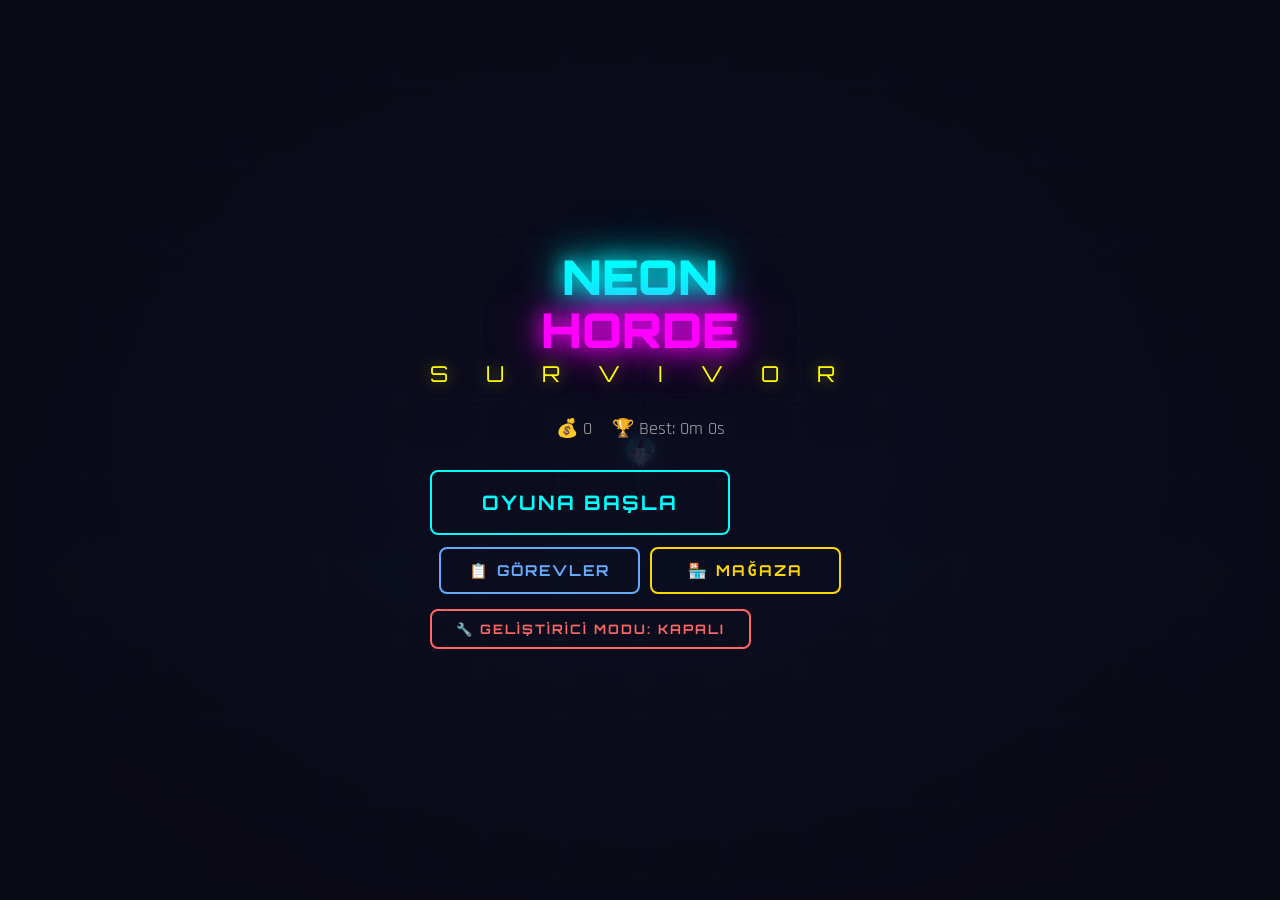
==== commit c1696117: "Dev mode: unlock all characters, maps, weapons when enabled" ====
--- a/index.html
+++ b/index.html
@@ -297,32 +297,32 @@
     </div>
 
     <!-- Scripts (order matters!) -->
-    <script src="js/pool.js?v=20260317c"></script>
-    <script src="js/characters.js?v=20260317c"></script>
-    <script src="js/maps.js?v=20260317c"></script>
-    <script src="js/camera.js?v=20260317c"></script>
-    <script src="js/input.js?v=20260317c"></script>
-    <script src="js/audio.js?v=20260317c"></script>
-    <script src="js/renderer.js?v=20260317c"></script>
-    <script src="js/particles.js?v=20260317c"></script>
-    <script src="js/player.js?v=20260317c"></script>
-    <script src="js/enemy.js?v=20260317c"></script>
-    <script src="js/enemy_types.js?v=20260317c"></script>
-    <script src="js/enemy_sprites.js?v=20260317c"></script>
-    <script src="js/enemy_bullets.js?v=20260317c"></script>
-    <script src="js/weapons.js?v=20260317c"></script>
-    <script src="js/xp.js?v=20260317c"></script>
-    <script src="js/economy.js?v=20260317c"></script>
-    <script src="js/level_system.js?v=20260317c"></script>
-    <script src="js/ui.js?v=20260317c"></script>
-    <script src="js/main.js?v=20260317c"></script>
+    <script src="js/pool.js?v=20260317d"></script>
+    <script src="js/characters.js?v=20260317d"></script>
+    <script src="js/maps.js?v=20260317d"></script>
+    <script src="js/camera.js?v=20260317d"></script>
+    <script src="js/input.js?v=20260317d"></script>
+    <script src="js/audio.js?v=20260317d"></script>
+    <script src="js/renderer.js?v=20260317d"></script>
+    <script src="js/particles.js?v=20260317d"></script>
+    <script src="js/player.js?v=20260317d"></script>
+    <script src="js/enemy.js?v=20260317d"></script>
+    <script src="js/enemy_types.js?v=20260317d"></script>
+    <script src="js/enemy_sprites.js?v=20260317d"></script>
+    <script src="js/enemy_bullets.js?v=20260317d"></script>
+    <script src="js/weapons.js?v=20260317d"></script>
+    <script src="js/xp.js?v=20260317d"></script>
+    <script src="js/economy.js?v=20260317d"></script>
+    <script src="js/level_system.js?v=20260317d"></script>
+    <script src="js/ui.js?v=20260317d"></script>
+    <script src="js/main.js?v=20260317d"></script>
 
     <!-- Extended enemy & UI systems (additive, no originals modified) -->
-    <script src="js/enemy_types_extended.js?v=20260317c"></script>
-    <script src="js/boss_system.js?v=20260317c"></script>
-    <script src="js/enemy_behaviors.js?v=20260317c"></script>
-    <script src="js/ui_enhanced.js?v=20260317c"></script>
-    <script src="js/game_feel.js?v=20260317c"></script>
+    <script src="js/enemy_types_extended.js?v=20260317d"></script>
+    <script src="js/boss_system.js?v=20260317d"></script>
+    <script src="js/enemy_behaviors.js?v=20260317d"></script>
+    <script src="js/ui_enhanced.js?v=20260317d"></script>
+    <script src="js/game_feel.js?v=20260317d"></script>
 
     <script>
         if ('serviceWorker' in navigator) {
